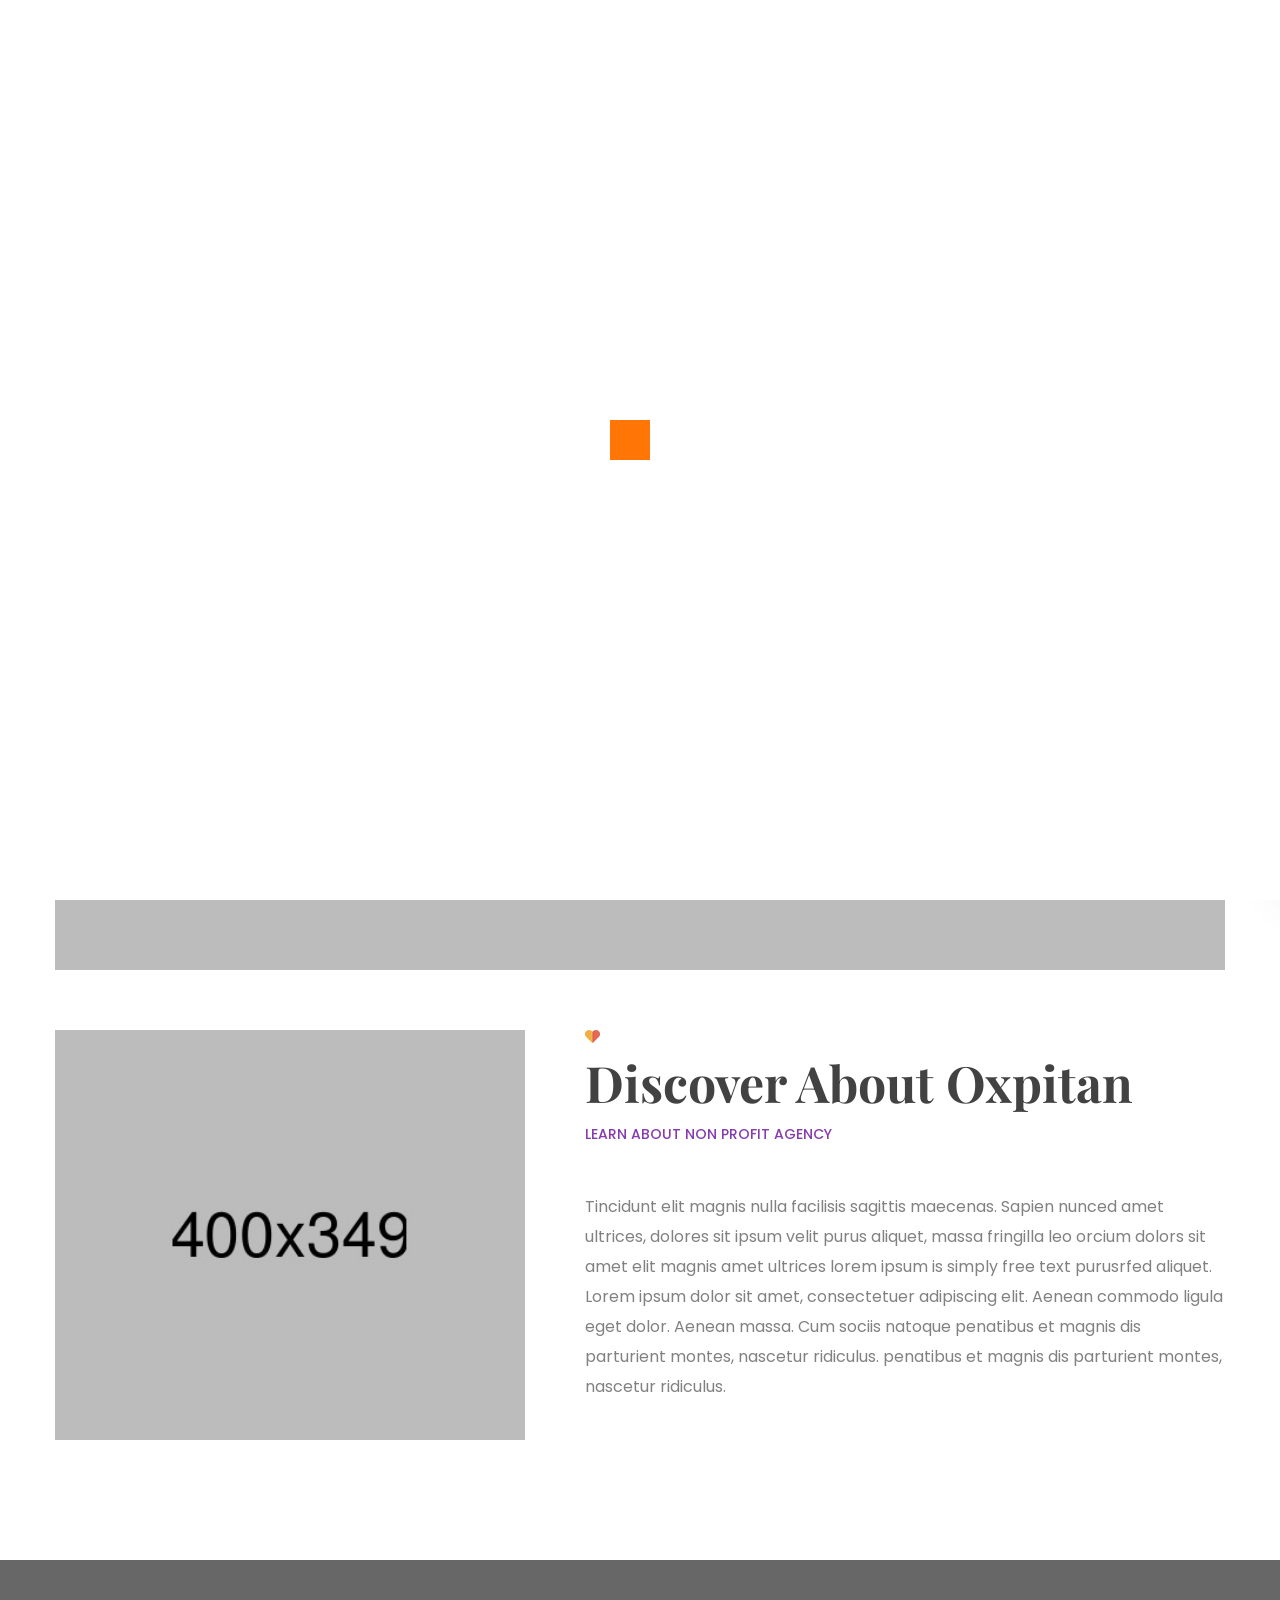
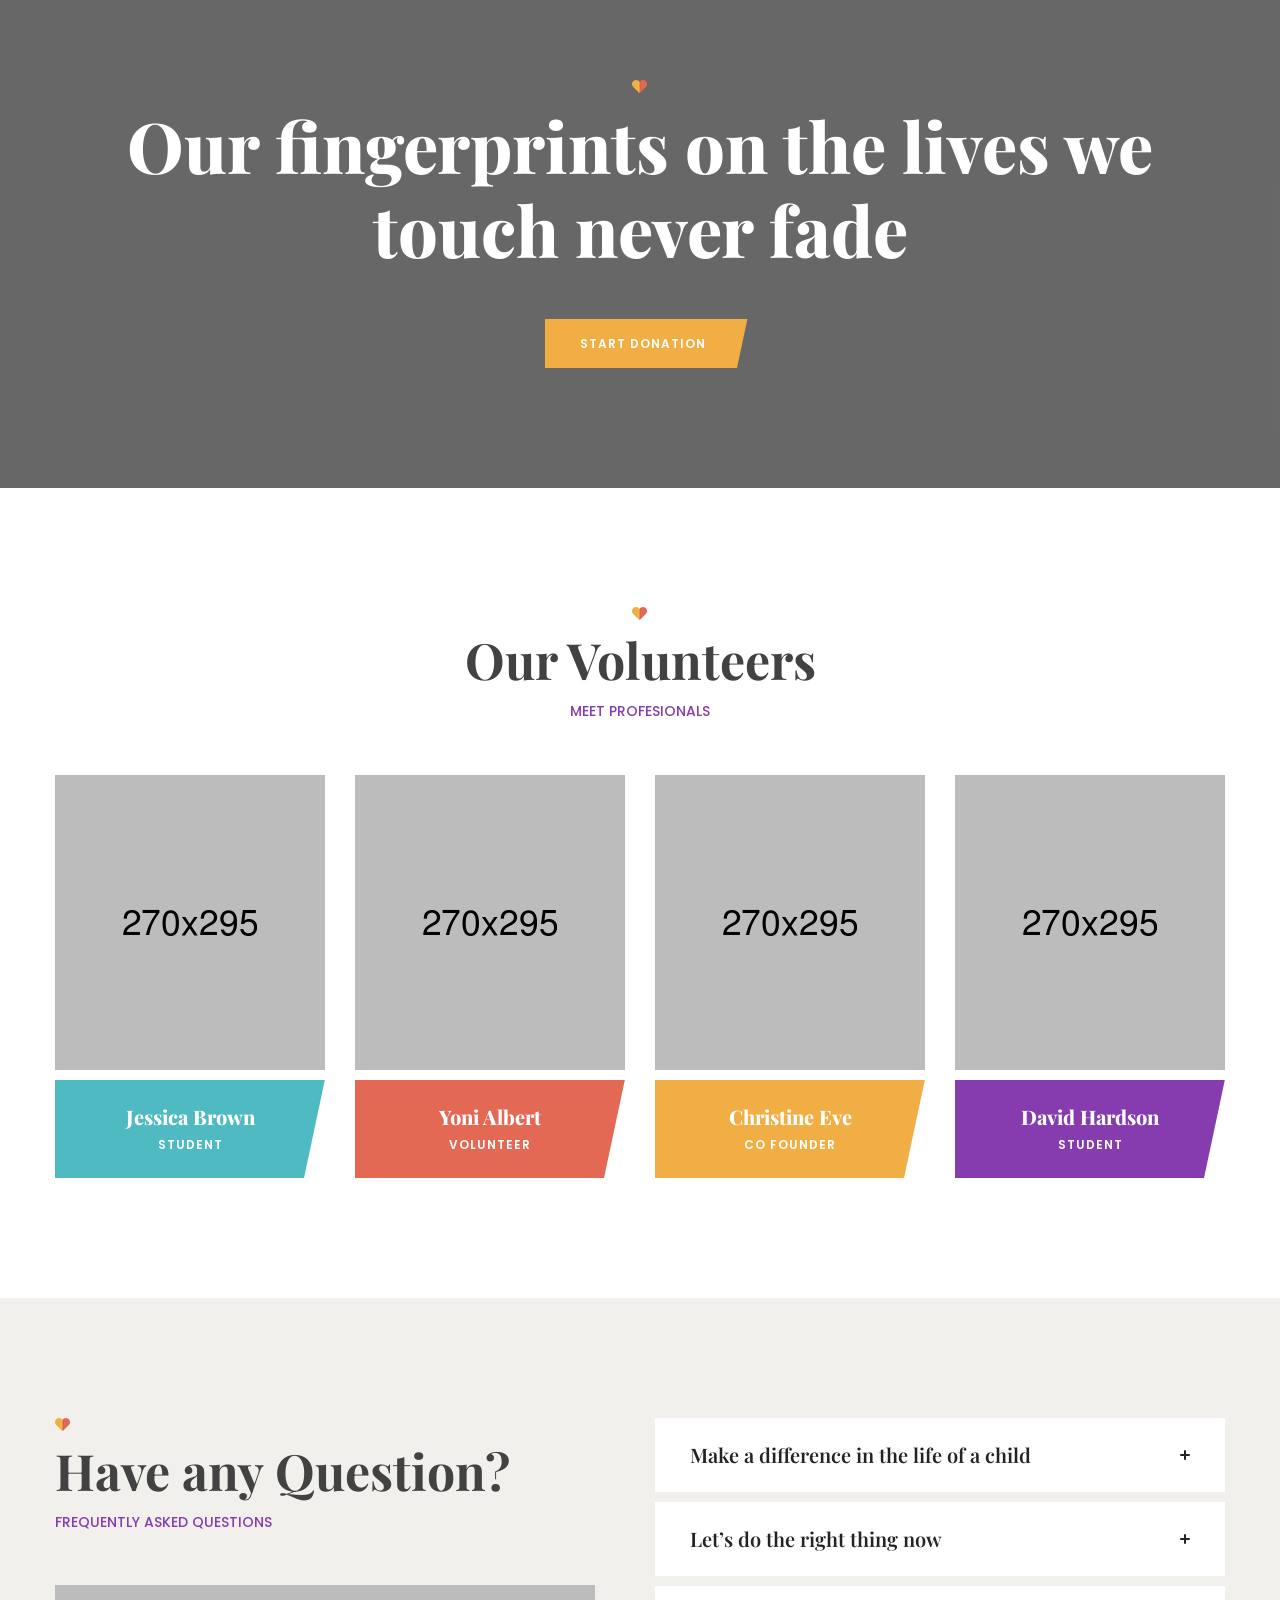
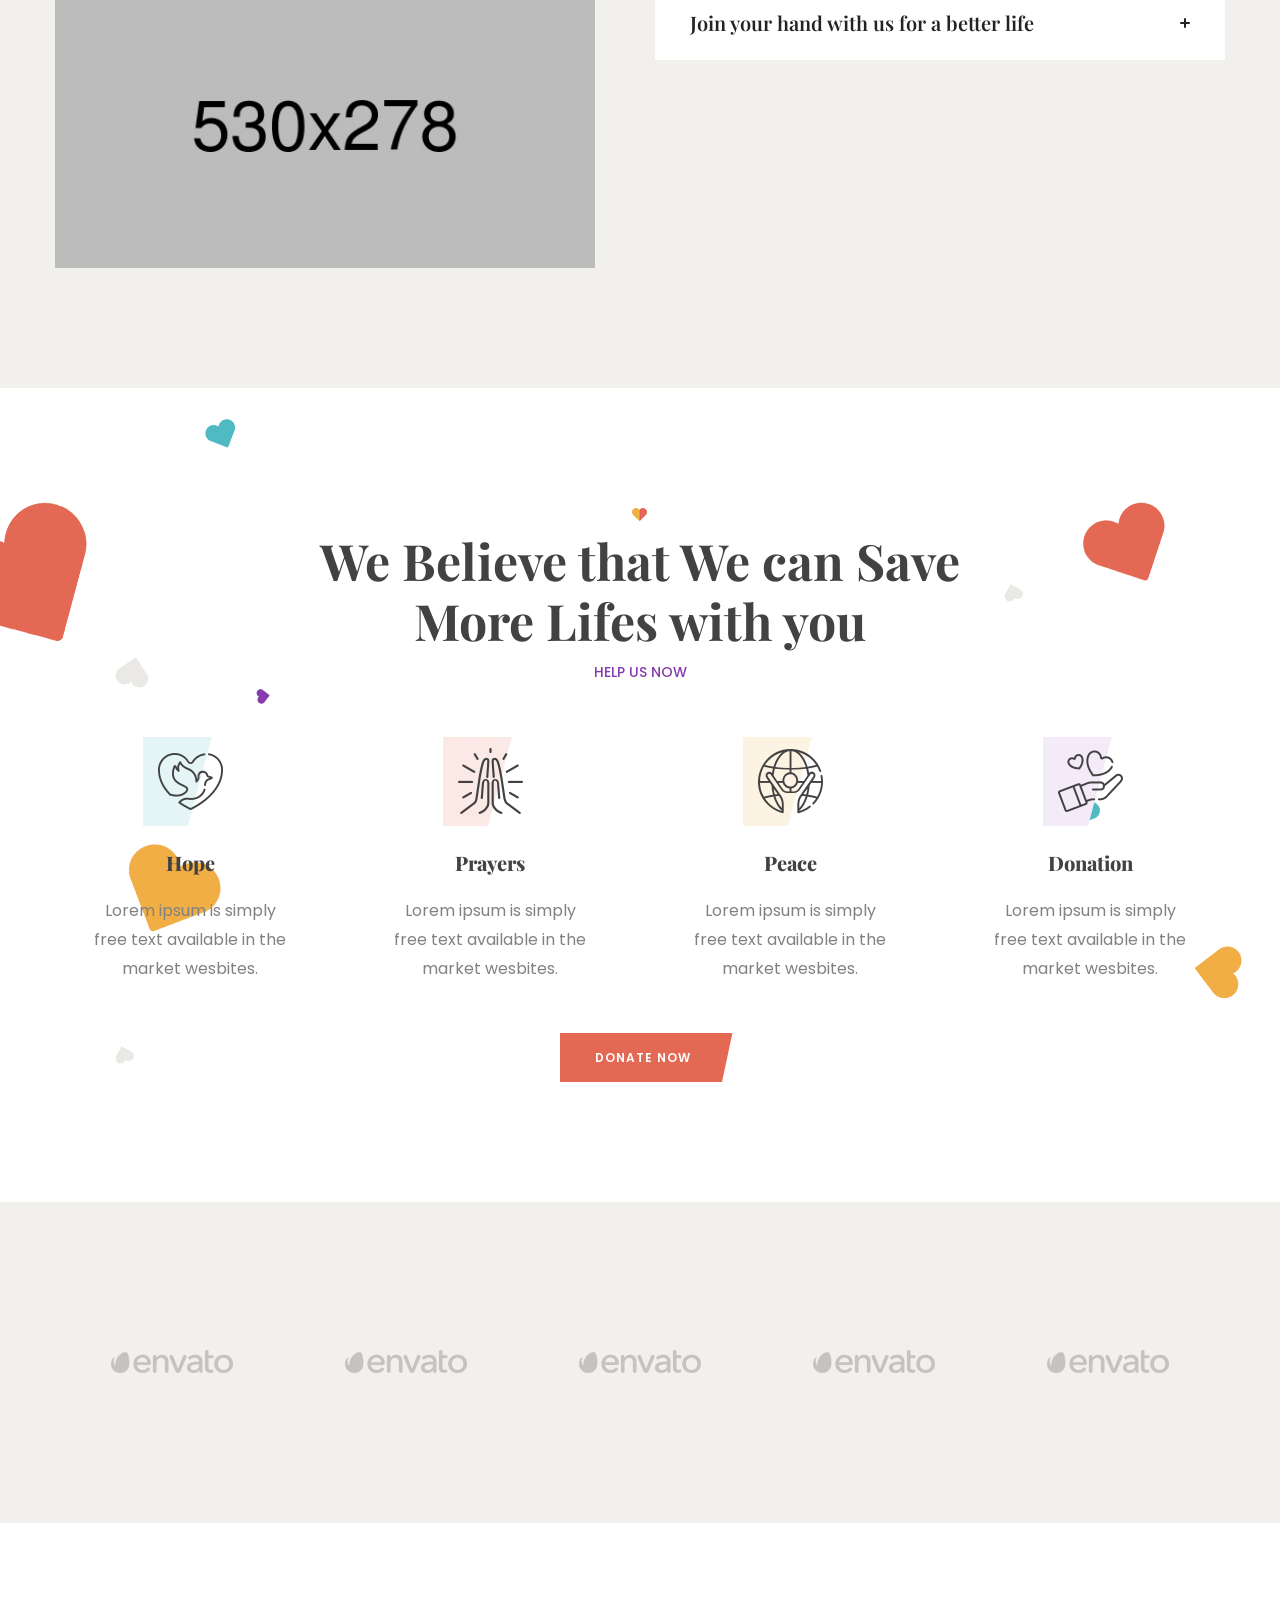
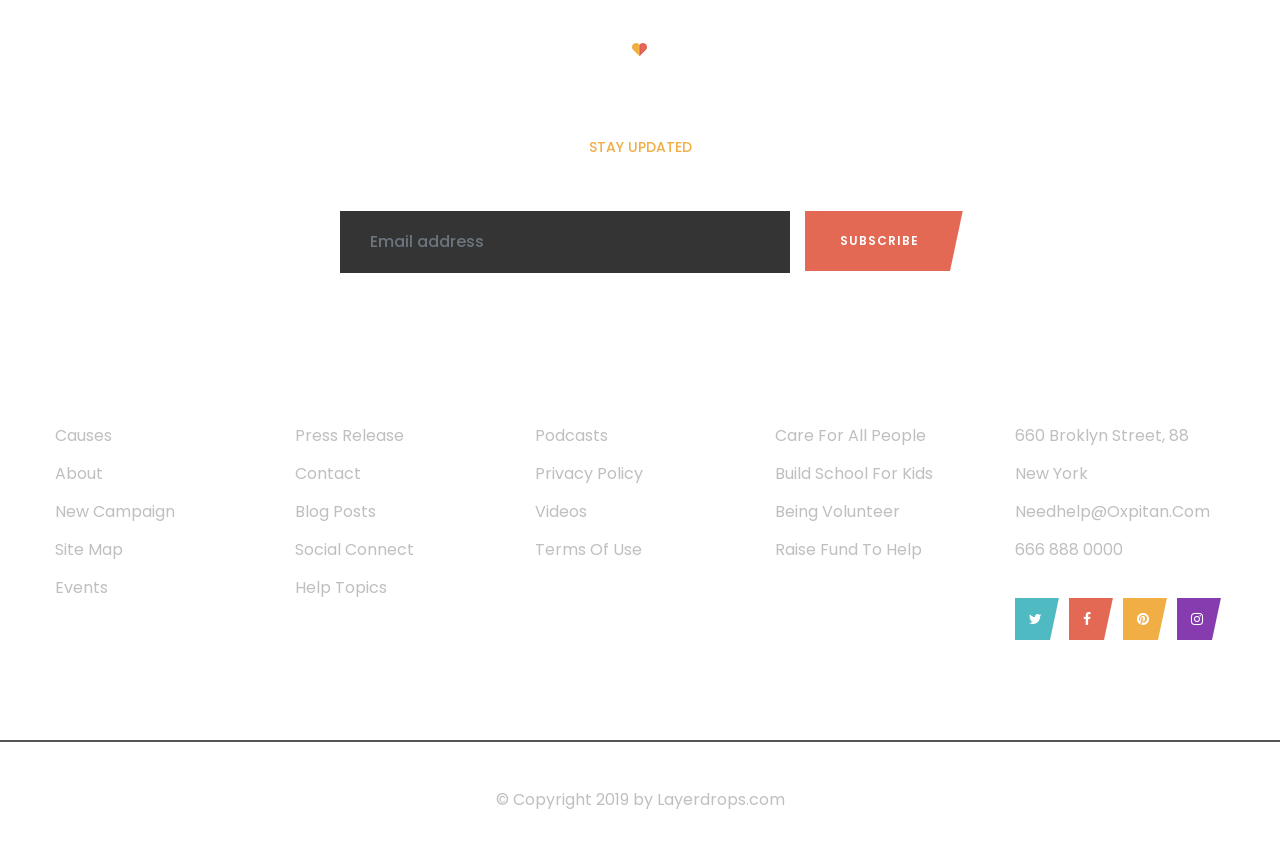
==== about.html @ ba6b412d "Prayas New Website" ====
<!DOCTYPE html>
<html lang="en">
<head>
    <meta charset="UTF-8">
    <meta name="viewport" content="width=device-width, initial-scale=1.0">
    <meta http-equiv="X-UA-Compatible" content="ie=edge">
    <title>Oxpitan - Nonprofit Charity and Fundraising HTML5 Template</title>
    <!-- Favicon -->
    <link rel="icon" href="images/favicon.png">

    <!-- Template CSS Files -->
    <link rel="stylesheet" href="css/bootstrap.min.css">
    <link rel="stylesheet" href="css/font-awesome.css">
    <link rel="stylesheet" href="css/animate.min.css">
    <link rel="stylesheet" href="css/owl.carousel.min.css">
    <link rel="stylesheet" href="css/owl.theme.default.min.css">
    <link rel="stylesheet" href="css/fontello.css">
    <link rel="stylesheet" href="css/magnific-popup.css">
    <link rel="stylesheet" href="css/style.css">
    <link rel="stylesheet" href="css/responsive.css">
</head>
<body>
<!-- page preloader -->
<div id="loading-area">
    <div class="loader-box">
        <div class="loader" id="loader-1"></div>
    </div>
</div><!-- end loading -->

<!-- ================================
            START HEADER AREA
================================= -->
<header class="header-area">
    <div class="header-top-action">
        <div class="container">
            <div class="row">
                <div class="col-lg-5">
                    <div class="top-action-content">
                        <div class="info-box info-box-1 d-flex align-items-center">
                            <ul class="d-flex align-items-center">
                                <li><a href="#"><i class="fa fa-envelope"></i>needhelp@oxpitan.com</a></li>
                                <li><a href="#"><i class="fa fa-phone-square"></i>666 888 0000</a></li>
                            </ul>
                        </div><!-- end info-box -->
                    </div><!-- top-action-content -->
                </div><!-- end col-lg-6 -->
                <div class="col-lg-7">
                    <div class="top-action-content info-action-content">
                        <div class="info-box info-box-2 d-flex align-items-center justify-content-end">
                            <ul class="top-action-list d-flex align-items-center">
                                <li class="action__text"><a href="#">login</a></li>
                                <li class="action__text"><a href="#">register</a></li>
                                <li><a href="#"><i class="fa fa-twitter"></i></a></li>
                                <li><a href="#"><i class="fa fa-facebook"></i></a></li>
                                <li><a href="#"><i class="fa fa-pinterest"></i></a></li>
                                <li><a href="#"><i class="fa fa-instagram"></i></a></li>
                            </ul>
                        </div><!-- end info-box box-2 -->
                    </div><!-- top-action-content -->
                </div><!-- end col-lg-6 -->
            </div><!-- end row -->
        </div><!-- end container -->
    </div><!-- end header-top-action -->
    <div class="header-top header-menu-action">
        <div class="container">
            <div class="row ostion-top-wrap">
                <div class="col-lg-5 col-sm-5 site-branding">
                    <div class="logo-action d-flex align-items-center">
                        <div class="ostion-logo">
                            <a href="index.html">
                                <img src="images/logo.png" alt="Oxpitan" title="Oxpitan">
                            </a>
                        </div><!-- .ostion-logo -->
                        <div class="header-btn ml-auto">
                            <a href="donate.html" class="theme-btn">donate now</a>
                        </div>
                    </div><!-- end logo-action -->
                </div><!-- site-branding -->
                <div class="col-lg-7 col-sm-7 ostion-menu">
                    <div class="ostion-menu-innner">
                        <div class="ostion-menu-content">
                            <div class="navigation-top">
                                <nav class="main-navigation">
                                    <ul>
                                        <li class="active"><a href="#">Home</a>
                                            <ul class="dropdown-menu-item">
                                                <li><a href="index.html">Home 1</a></li>
                                                <li><a href="index2.html">Home 2</a></li>
                                            </ul>
                                        </li>
                                        <li><a href="#">causes</a>
                                            <ul class="dropdown-menu-item">
                                                <li><a href="causes.html">causes</a></li>
                                                <li><a href="causes-detail.html">causes detail</a></li>
                                                <li><a href="donate.html">donate now</a></li>
                                            </ul>
                                        </li>
                                        <li><a href="#">events</a>
                                            <ul class="dropdown-menu-item">
                                                <li><a href="events.html">events</a></li>
                                                <li><a href="events-detail.html">events detail</a></li>
                                            </ul>
                                        </li>
                                        <li><a href="#">news</a>
                                            <ul class="dropdown-menu-item">
                                                <li><a href="news.html">news</a></li>
                                                <li><a href="single-news.html">news detail</a></li>
                                            </ul>
                                        </li>
                                        <li><a href="#">pages</a>
                                            <ul class="dropdown-menu-item">
                                                <li><a href="about.html">about</a></li>
                                                <li><a href="gallery.html">gallery</a></li>
                                                <li><a href="volunteer.html">become a volunteer</a></li>
                                                <li><a href="team.html">out team</a></li>
                                                <li><a href="sponsor.html">sponsors</a></li>
                                            </ul>
                                        </li>
                                        <li><a href="contact.html">contact</a></li>
                                    </ul>
                                </nav><!-- end main-navigation -->
                            </div><!-- end navigation-top -->
                        </div><!-- end ostion-menu-content -->
                        <div class="mobile-menu-toggle">
                            <i class="fa fa-bars"></i>
                        </div>
                    </div><!-- end ostion-menu-innner -->
                </div><!-- ostion-menu -->
            </div><!-- end row -->
        </div><!-- end container -->
    </div><!-- end header-top -->
    <div class="side-nav-container">
        <div class="humburger-menu">
            <div class="humburger-menu-lines side-menu-close"></div><!-- end humburger-menu-lines -->
        </div><!-- end humburger-menu -->
        <div class="side-menu-wrap">
            <ul class="side-menu-ul">
                <li class="sidenav__item"><a href="index.html">home</a>
                    <span class="menu-plus-icon"></span>
                    <ul class="side-sub-menu">
                        <li><a href="index.html">Home 1</a></li>
                        <li><a href="index2.html">Home 2</a></li>
                    </ul>
                </li>
                <li class="sidenav__item"><a href="#">causes</a>
                    <span class="menu-plus-icon"></span>
                    <ul class="side-sub-menu">
                        <li><a href="causes.html">causes</a></li>
                        <li><a href="causes-detail.html">causes detail</a></li>
                        <li><a href="donate.html">donate now</a></li>
                    </ul>
                </li>
                <li class="sidenav__item"><a href="#">event</a>
                    <span class="menu-plus-icon"></span>
                    <ul class="side-sub-menu">
                        <li><a href="events.html">events</a></li>
                        <li><a href="events-detail.html">events detail</a></li>
                    </ul>
                </li>
                <li class="sidenav__item"><a href="#">news</a>
                    <span class="menu-plus-icon"></span>
                    <ul class="side-sub-menu">
                        <li><a href="news.html">news</a></li>
                        <li><a href="single-news.html">single news</a></li>
                    </ul>
                </li>
                <li class="sidenav__item"><a href="#">pages</a>
                    <span class="menu-plus-icon"></span>
                    <ul class="side-sub-menu">
                        <li><a href="about.html">about</a></li>
                        <li><a href="gallery.html">gallery</a></li>
                        <li><a href="volunteer.html">become a volunteer</a></li>
                        <li><a href="team.html">out team</a></li>
                        <li><a href="sponsor.html">sponsors</a></li>
                    </ul>
                </li>
                <li class="sidenav__item"><a href="contact.html">contact</a></li>
            </ul>
            <ul class="side-social">
                <li><a href="#"><i class="fa fa-facebook"></i></a></li>
                <li><a href="#"><i class="fa fa-twitter"></i></a></li>
                <li><a href="#"><i class="fa fa-youtube-play"></i></a></li>
                <li><a href="#"><i class="fa fa-google-plus"></i></a></li>
            </ul>
        </div><!-- end side-menu-wrap -->
    </div><!-- end side-nav-container -->
</header>
<!-- ================================
         END HEADER AREA
================================= -->

<!-- ================================
    START BREADCRUMB AREA
================================= -->
<section class="breadcrumb-area">
    <div class="container">
        <div class="row">
            <div class="col-lg-12">
                <div class="breadcrumb-content">
                    <h2 class="breadcrumb__title">about</h2>
                    <ul class="breadcrumb__list">
                        <li class="active__list-item"><a href="index.html">home</a></li>
                        <li class="active__list-item">pages</li>
                        <li>about</li>
                    </ul>
                </div><!-- end breadcrumb-content -->
            </div><!-- end col-lg-12 -->
        </div><!-- end row -->
    </div><!-- end container -->
</section><!-- end hero-area -->
<!-- ================================
    END BREADCRUMB AREA
================================= -->

<!--================================
         START ABOUT AREA
=================================-->
<section class="about-area">
    <div class="container">
        <div class="row">
            <div class="col-lg-12">
                <div class="about-large-img">
                    <img src="images/about-img.jpg" alt="">
                </div><!-- end about-large-img-->
            </div><!-- end col-lg-12 -->
            <div class="col-lg-5">
                <div class="about-semi-img">
                    <img src="images/about-img2.jpg" alt="">
                </div>
            </div><!-- end col-lg-5 -->
            <div class="col-lg-7">
                <div class="about-heading">
                    <div class="section-heading">
                        <div class="section-icon">
                            <img src="images/section-icon.png" alt="section-icon">
                        </div>
                        <h2 class="section__title">Discover About Oxpitan</h2>
                        <p class="section__meta">learn about non profit agency</p>
                       <p class="section__desc">
                           Tincidunt elit magnis nulla facilisis sagittis maecenas. Sapien nunced amet
                           ultrices, dolores sit ipsum velit purus aliquet, massa fringilla leo orcium
                           dolors sit amet elit magnis amet ultrices lorem ipsum is simply free
                           text purusrfed aliquet. Lorem ipsum dolor sit amet, consectetuer adipiscing elit.
                           Aenean commodo ligula eget dolor. Aenean massa. Cum sociis natoque
                           penatibus et magnis dis parturient montes, nascetur ridiculus.
                           penatibus et magnis dis parturient montes, nascetur ridiculus.
                       </p>
                    </div><!-- end section-heading -->
                </div>
            </div><!-- end col-lg-7 -->
        </div><!-- end row -->
    </div><!-- end container -->
</section><!-- end about-area -->
<!--================================
        END ABOUT AREA
=================================-->

<!--================================
         START MIXER AREA
=================================-->
<section class="mixer-area mixer-area3 text-center">
    <div class="container">
        <div class="row">
            <div class="col-lg-12">
                <div class="section-heading mixer-heading">
                    <div class="section-icon">
                        <img src="images/section-icon.png" alt="section-icon">
                    </div>
                    <h2 class="section__title text__white">Our fingerprints on the lives we touch never fade</h2>
                    <a href="donate.html" class="theme-btn">start donation</a>
                </div><!-- end section-heading -->
            </div><!-- end col-lg-12 -->
        </div><!-- end row -->
    </div><!-- end container -->
</section><!-- end mixer-area -->
<!--================================
        END MIXER AREA
=================================-->

<!--================================
       START TEAM AREA
=================================-->
<section class="team-area text-center">
    <div class="container">
        <div class="row">
            <div class="col-lg-8 mx-auto">
                <div class="section-heading">
                    <div class="section-icon">
                        <img src="images/section-icon.png" alt="section-icon">
                    </div>
                    <h2 class="section__title">Our Volunteers</h2>
                    <p class="section__meta">meet profesionals</p>
                </div><!-- end section-heading -->
            </div><!-- end col-md-8 -->
        </div><!-- end row -->
        <div class="row team-content-wrap">
            <div class="col-lg-3 col-sm-6">
                <div class="team-item team-item1">
                    <div class="team__img">
                        <img src="images/team.jpg" alt="team image">
                        <div class="team__img-links">
                            <ul>
                                <li><a href="#"><i class="fa fa-twitter"></i></a></li>
                                <li><a href="#"><i class="fa fa-facebook"></i></a></li>
                                <li><a href="#"><i class="fa fa-pinterest"></i></a></li>
                                <li><a href="#"><i class="fa fa-instagram"></i></a></li>
                            </ul>
                        </div><!-- end team__img-links -->
                    </div><!-- end team__img-->
                    <div class="team__title">
                        <h3 class="team__title-title"><a href="#">Jessica Brown</a></h3>
                        <span class="team__title-meta">student</span>
                    </div><!-- end team__title -->
                </div><!-- end team-item -->
            </div><!-- end col-lg-3 -->
            <div class="col-lg-3 col-sm-6">
                <div class="team-item team-item2">
                    <div class="team__img">
                        <img src="images/team2.jpg" alt="team image">
                        <div class="team__img-links">
                            <ul>
                                <li><a href="#"><i class="fa fa-twitter"></i></a></li>
                                <li><a href="#"><i class="fa fa-facebook"></i></a></li>
                                <li><a href="#"><i class="fa fa-pinterest"></i></a></li>
                                <li><a href="#"><i class="fa fa-instagram"></i></a></li>
                            </ul>
                        </div><!-- end team__img-links -->
                    </div><!-- end team__img-->
                    <div class="team__title">
                        <h3 class="team__title-title"><a href="#">yoni albert</a></h3>
                        <span class="team__title-meta">volunteer</span>
                    </div><!-- end team__title -->
                </div><!-- end team-item -->
            </div><!-- end col-lg-3 -->
            <div class="col-lg-3 col-sm-6">
                <div class="team-item team-item3">
                    <div class="team__img">
                        <img src="images/team3.jpg" alt="team image">
                        <div class="team__img-links">
                            <ul>
                                <li><a href="#"><i class="fa fa-twitter"></i></a></li>
                                <li><a href="#"><i class="fa fa-facebook"></i></a></li>
                                <li><a href="#"><i class="fa fa-pinterest"></i></a></li>
                                <li><a href="#"><i class="fa fa-instagram"></i></a></li>
                            </ul>
                        </div><!-- end team__img-links -->
                    </div><!-- end team__img-->
                    <div class="team__title">
                        <h3 class="team__title-title"><a href="#">christine eve</a></h3>
                        <span class="team__title-meta">co founder</span>
                    </div><!-- end team__title -->
                </div><!-- end team-item -->
            </div><!-- end col-lg-3 -->
            <div class="col-lg-3 col-sm-6">
                <div class="team-item team-item4">
                    <div class="team__img">
                        <img src="images/team4.jpg" alt="team image">
                        <div class="team__img-links">
                            <ul>
                                <li><a href="#"><i class="fa fa-twitter"></i></a></li>
                                <li><a href="#"><i class="fa fa-facebook"></i></a></li>
                                <li><a href="#"><i class="fa fa-pinterest"></i></a></li>
                                <li><a href="#"><i class="fa fa-instagram"></i></a></li>
                            </ul>
                        </div><!-- end team__img-links -->
                    </div><!-- end team__img-->
                    <div class="team__title">
                        <h3 class="team__title-title"><a href="#">david hardson</a></h3>
                        <span class="team__title-meta">student</span>
                    </div><!-- end team__title -->
                </div><!-- end team-item -->
            </div><!-- end col-lg-3 -->
        </div><!-- end row -->
    </div><!-- container -->
</section><!-- end team-area -->
<!--================================
          END TEAM AREA
=================================-->

<!--================================
         START FAQ AREA
=================================-->
<section class="faq-area">
    <div class="container">
        <div class="row">
            <div class="col-lg-6">
                <div class="section-heading">
                    <div class="section-icon">
                        <img src="images/section-icon.png" alt="section-icon">
                    </div>
                    <h2 class="section__title">Have any Question?</h2>
                    <p class="section__meta">frequently asked questions</p>
                </div><!-- end section-heading -->
                <div class="faq-img-box">
                    <img src="images/faq-img.jpg" alt="">
                </div>
            </div><!-- end col-lg-6 -->
            <div class="col-lg-6">
                <div class="single__accordion">
                    <div class="accordion-panel">
                        <div class="accordion__title">
                            <h4 class="accordion__title-text">Make a difference in the life of a child</h4>
                        </div><!-- end accordion__title -->
                        <div class="accordion__content">
                            <p class="accordion__content-desc">
                                Suspendisse finibus urna mauris, vitae consequat quam blandit vel.
                                Vestibulum leo ligula, molestie ullamcorper vulputate vitae sodales commodo nisl.
                                Nulla facilisi. Pellentesque est metus.
                                There are many variations of eration in some form.
                            </p>
                        </div><!-- end accordion__content -->
                    </div><!-- end accordion-panel -->
                    <div class="accordion-panel">
                        <div class="accordion__title">
                            <h4 class="accordion__title-text">Let’s do the right thing now</h4>
                        </div><!-- end accordion__title -->
                        <div class="accordion__content">
                            <p class="accordion__content-desc">
                                Suspendisse finibus urna mauris, vitae consequat quam blandit vel.
                                Vestibulum leo ligula, molestie ullamcorper vulputate vitae sodales commodo nisl.
                                Nulla facilisi. Pellentesque est metus.
                                There are many variations of eration in some form.
                            </p>
                        </div><!-- end accordion__content -->
                    </div><!-- end accordion-panel -->
                    <div class="accordion-panel">
                        <div class="accordion__title">
                            <h4 class="accordion__title-text">Join your hand with us for a better life</h4>
                        </div><!-- end accordion__title -->
                        <div class="accordion__content">
                            <p class="accordion__content-desc">
                                Suspendisse finibus urna mauris, vitae consequat quam blandit vel.
                                Vestibulum leo ligula, molestie ullamcorper vulputate vitae sodales commodo nisl.
                                Nulla facilisi. Pellentesque est metus.
                                There are many variations of eration in some form.
                            </p>
                        </div><!-- end accordion__content -->
                    </div><!-- end accordion-panel -->
                </div><!-- end single__accordion -->
            </div><!-- end col-lg-12 -->
        </div><!-- end row -->
    </div><!-- end container -->
</section><!-- end faq-area -->
<!--================================
        END FAQ AREA
=================================-->

<!--================================
         START SERVICE AREA
=================================-->
<section class="service-area service-area2 text-center">
    <img src="images/heart-icon1.png" alt="" class="heart-icon heart-icon-1">
    <img src="images/heart-icon2.png" alt="" class="heart-icon heart-icon-2">
    <img src="images/heart-icon3.png" alt="" class="heart-icon heart-icon-3">
    <img src="images/heart-icon4.png" alt="" class="heart-icon heart-icon-4">
    <img src="images/heart-icon5.png" alt="" class="heart-icon heart-icon-5">
    <img src="images/heart-icon6.png" alt="" class="heart-icon heart-icon-6">
    <img src="images/heart-icon8.png" alt="" class="heart-icon heart-icon-8">
    <img src="images/heart-icon9.png" alt="" class="heart-icon heart-icon-9">
    <img src="images/heart-icon10.png" alt="" class="heart-icon heart-icon-10">
    <img src="images/heart-icon11.png" alt="" class="heart-icon heart-icon-11">
    <div class="container">
        <div class="row">
            <div class="col-lg-8 mx-auto">
                <div class="section-heading service-heading">
                    <div class="section-icon">
                        <img src="images/section-icon.png" alt="section-icon">
                    </div>
                    <h2 class="section__title">We Believe that We can Save More Lifes with you</h2>
                    <p class="section__meta">help us now</p>
                </div><!-- end section-heading -->
            </div><!-- end col-lg-8 -->
        </div><!-- end row -->
        <div class="row service-wrap">
            <div class="col">
                <div class="service-item service-item1">
                    <div class="service-item-inner">
                        <div class="service-icon">
                            <i class="icon-peace-1"></i>
                        </div>
                        <div class="service-content">
                            <h4 class="service__title">hope</h4>
                            <p class="service__desc">
                                Lorem ipsum is simply free text available
                                in the market wesbites.
                            </p>
                        </div>
                    </div><!-- end service-item-inner -->
                </div><!-- end service-item -->
            </div><!-- end col -->
            <div class="col">
                <div class="service-item service-item2">
                    <div class="service-item-inner">
                        <div class="service-icon">
                            <i class="icon-praying"></i>
                        </div>
                        <div class="service-content">
                            <h4 class="service__title">prayers</h4>
                            <p class="service__desc">
                                Lorem ipsum is simply free text available
                                in the market wesbites.
                            </p>
                        </div>
                    </div><!-- end service-item-inner -->
                </div><!-- end service-item -->
            </div><!-- end col -->
            <div class="col">
                <div class="service-item service-item3">
                    <div class="service-item-inner">
                        <div class="service-icon">
                            <i class="icon-peace"></i>
                        </div>
                        <div class="service-content">
                            <h4 class="service__title">peace</h4>
                            <p class="service__desc">
                                Lorem ipsum is simply free text available
                                in the market wesbites.
                            </p>
                        </div>
                    </div><!-- end service-item-inner -->
                </div><!-- end service-item -->
            </div><!-- end col -->
            <div class="col">
                <div class="service-item service-item4">
                    <div class="service-item-inner">
                        <div class="service-icon">
                            <i class="icon-heart"></i>
                        </div>
                        <div class="service-content">
                            <h4 class="service__title">donation</h4>
                            <p class="service__desc">
                                Lorem ipsum is simply free text available
                                in the market wesbites.
                            </p>
                        </div>
                    </div><!-- end service-item-inner -->
                </div><!-- end service-item -->
            </div><!-- end col -->
        </div><!-- end row -->
        <div class="row">
            <div class="col-lg-12">
                <div class="button-shared">
                    <a href="donate.html" class="theme-btn">donate now</a>
                </div><!-- end button-shared -->
            </div><!-- end col-lg-12 -->
        </div><!-- end row -->
    </div><!-- end container -->
</section><!-- end service-area -->
<!--================================
        END SERVICE AREA
=================================-->

<!-- ================================
       START CLIENTLOGO AREA
================================= -->
<section class="clientlogo-area clientlogo-area2">
    <div class="container">
        <div class="row">
            <div class="col-md-12">
                <div class="client-logo">
                    <div class="client-logo-item">
                        <img src="images/client-logo.png" alt="brand image">
                    </div><!-- end client-logo-item -->
                    <div class="client-logo-item">
                        <img src="images/client-logo.png" alt="brand image">
                    </div><!-- end client-logo-item -->
                    <div class="client-logo-item">
                        <img src="images/client-logo.png" alt="brand image">
                    </div><!-- end client-logo-item -->
                    <div class="client-logo-item">
                        <img src="images/client-logo.png" alt="brand image">
                    </div><!-- end client-logo-item -->
                    <div class="client-logo-item">
                        <img src="images/client-logo.png" alt="brand image">
                    </div><!-- end client-logo-item -->
                    <div class="client-logo-item">
                        <img src="images/client-logo.png" alt="brand image">
                    </div><!-- end client-logo-item -->
                </div><!-- end client-logo -->
            </div><!-- end col-md-12 -->
        </div><!-- end row -->
    </div><!-- end container -->
</section><!-- end clientlogo-area -->
<!-- ================================
       START CLIENTLOGO AREA
================================= -->

<!-- ================================
       START FOOTER AREA
================================= -->
<section class="footer-area">
    <div class="newsletter-area">
        <div class="container">
            <div class="row">
                <div class="col-lg-6 mx-auto text-center">
                    <div class="section-heading footer-heading">
                        <div class="section-icon">
                            <img src="images/section-icon.png" alt="section-icon">
                        </div>
                        <h2 class="section__title text__white">Newsletter</h2>
                        <p class="section__meta">stay updated</p>
                    </div><!-- end section-heading -->
                    <div class="newsletter-form">
                        <div class="form-shared">
                            <form action="#">
                                <div class="row">
                                    <div class="col-lg-9">
                                        <div class="form-group">
                                            <input type="email" class="form-control" placeholder="Email address">
                                        </div>
                                    </div>
                                    <div class="col-lg-3">
                                        <button class="theme-btn submit__btn" type="submit">subscribe</button>
                                    </div>
                                </div><!-- end row -->
                            </form>
                        </div><!-- end form-shared -->
                    </div><!-- end newsletter-form -->
                </div><!-- end col-lg-8 -->
            </div><!-- end row -->
        </div><!-- end container -->
    </div><!-- end newsletter-area -->
    <div class="footer-top">
        <div class="container">
            <div class="row footer-widget-wrap">
                <div class="col footer-item footer-item1">
                    <h3 class="widget__title">about</h3>
                    <ul class="foot__links">
                        <li><a href="#">causes</a></li>
                        <li><a href="#">about</a></li>
                        <li><a href="#">New Campaign</a></li>
                        <li><a href="#">Site Map</a></li>
                        <li><a href="#">Events</a></li>
                    </ul>
                </div><!-- end footer-item -->
                <div class="col footer-item footer-item2">
                    <h3 class="widget__title">explore</h3>
                    <ul class="foot__links">
                        <li><a href="#">Press Release</a></li>
                        <li><a href="#">contact</a></li>
                        <li><a href="#">Blog Posts</a></li>
                        <li><a href="#">Social Connect</a></li>
                        <li><a href="#">Help Topics</a></li>
                    </ul>
                </div><!-- end footer-item -->
                <div class="col footer-item footer-item3">
                    <h3 class="widget__title">links</h3>
                    <ul class="foot__links">
                        <li><a href="#">Podcasts</a></li>
                        <li><a href="#">Privacy Policy</a></li>
                        <li><a href="#">Videos</a></li>
                        <li><a href="#">Terms of Use</a></li>
                    </ul>
                </div><!-- end footer-item -->
                <div class="col footer-item footer-item3">
                    <h3 class="widget__title">blog</h3>
                    <ul class="foot__links">
                        <li><a href="#">Care for All People</a></li>
                        <li><a href="#">Build school for kids</a></li>
                        <li><a href="#">Being Volunteer</a></li>
                        <li><a href="#">Raise fund to help</a></li>
                    </ul>
                </div><!-- end footer-item -->
                <div class="col footer-item footer-item4">
                    <h3 class="widget__title">contact</h3>
                    <ul class="contact__info">
                        <li>660 Broklyn Street, 88 New York</li>
                        <li><a href="mailto:needhelp@oxpitan.com">needhelp@oxpitan.com</a></li>
                        <li><a href="tel:6668880000">666 888 0000</a></li>
                    </ul>
                    <div class="footer__social">
                        <ul>
                            <li><a href="#"><i class="fa fa-twitter"></i></a></li>
                            <li><a href="#"><i class="fa fa-facebook"></i></a></li>
                            <li><a href="#"><i class="fa fa-pinterest"></i></a></li>
                            <li><a href="#"><i class="fa fa-instagram"></i></a></li>
                        </ul>
                    </div>
                </div><!-- end footer-item -->
            </div><!-- end row -->
        </div><!-- end container -->
    </div><!-- end footer-top -->
    <div class="footer-copyright">
        <div class="container">
            <div class="row">
                <div class="col-lg-12">
                    <div class="copyright-desc">
                        <p>© Copyright 2019 by <a href="#">Layerdrops.com</a></p>
                    </div>
                </div><!-- end col-lg-12 -->
            </div><!-- end row -->
        </div><!-- end container -->
    </div><!-- end footer-copyright -->
</section><!-- end footer-area -->
<!-- ================================
       START FOOTER AREA
================================= -->

<!-- start back-to-top -->
<div id="back-to-top">
    <i class="fa fa-angle-up" title="Go top"></i>
</div>
<!-- end back-to-top -->

<!-- Template JS Files -->
<script src="js/jquery.min.js"></script>
<script src="js/bootstrap.min.js"></script>
<script src="js/owl.carousel.min.js"></script>
<script src="js/jquery.magnific-popup.min.js"></script>
<script src="js/jquery.waypoints.js"></script>
<script src="js/jquery.counterup.min.js"></script>
<script src="js/jquery.barfiller.js"></script>
<script src="js/lightbox.js"></script>
<script src="js/smooth-scrolling.js"></script>
<script src="js/wow.js"></script>
<script src="js/main.js"></script>
</body>
</html>
---- css/fontello.css ----
@font-face {
  font-family: 'OxpitanFont';
  src: url('../fonts/fontello.eot?55429973');
  src: url('../fonts/fontello.eot?55429973#iefix') format('embedded-opentype'),
       url('../fonts/fontello.woff2?55429973') format('woff2'),
       url('../fonts/fontello.woff?55429973') format('woff'),
       url('../fonts/fontello.ttf?55429973') format('truetype'),
       url('../fonts/fontello.svg?55429973#fontello') format('svg');
  font-weight: normal;
  font-style: normal;
}
/* Chrome hack: SVG is rendered more smooth in Windozze. 100% magic, uncomment if you need it. */
/* Note, that will break hinting! In other OS-es font will be not as sharp as it could be */
/*
@media screen and (-webkit-min-device-pixel-ratio:0) {
  @font-face {
    font-family: 'fontello';
    src: url('../font/fontello.svg?55429973#fontello') format('svg');
  }
}
*/
 
 [class^="icon-"]:before, [class*=" icon-"]:before {
  font-family: "OxpitanFont";
  font-style: normal;
  font-weight: normal;
  speak: none;
 
  display: inline-block;
  text-decoration: inherit;
  text-align: center;
  /* opacity: .8; */
 
  /* For safety - reset parent styles, that can break glyph codes*/
  font-variant: normal;
  text-transform: none;
 
  /* fix buttons height, for twitter bootstrap */
  line-height: 1em;
 
  /* Animation center compensation - margins should be symmetric */
  /* remove if not needed */
 
  /* you can be more comfortable with increased icons size */
  /* font-size: 120%; */
 
  /* Font smoothing. That was taken from TWBS */
  -webkit-font-smoothing: antialiased;
  -moz-osx-font-smoothing: grayscale;
 
  /* Uncomment for 3D effect */
  /* text-shadow: 1px 1px 1px rgba(127, 127, 127, 0.3); */
}
 
.icon-cancer:before { content: '\e800'; } /* '' */
.icon-charity:before { content: '\e801'; } /* '' */
.icon-family:before { content: '\e802'; } /* '' */
.icon-hamburger:before { content: '\e803'; } /* '' */
.icon-health:before { content: '\e804'; } /* '' */
.icon-heart:before { content: '\e805'; } /* '' */
.icon-line-chart:before { content: '\e806'; } /* '' */
.icon-mortarboard:before { content: '\e807'; } /* '' */
.icon-mosque:before { content: '\e808'; } /* '' */
.icon-peace-1:before { content: '\e809'; } /* '' */
.icon-peace:before { content: '\e80a'; } /* '' */
.icon-pet:before { content: '\e80b'; } /* '' */
.icon-praying:before { content: '\e80c'; } /* '' */
.icon-stethoscope:before { content: '\e80d'; } /* '' */
.icon-target:before { content: '\e80e'; } /* '' */
.icon-water-bottle:before { content: '\e80f'; } /* '' */
---- css/style.css ----
/*
	Template Name: Oxpitan
	Author: Layerdrops
	Author Email:  layerdrops@gmail.com
	Description: Oxpitan - Nonprofit Charity and Fundraising HTML5 Template
	Tags: one-column, two-columns, three-columns, four-columns, custom-menu, featured-images, translation-ready
	Version: 1.0
*/

/*------------------------------------------------------------------
[Table of contents]
	+ General
		- general Styles
		- Preloader
		- section-heading
		- theme-btn
		- section-divider
		- Back To Top
	+ Header
		- Logo
		- Main Navigation
		- Dropdown
		- header social
		- Offcanvas menu
		- Get in touch
	+ Content
		+ Main Files
			- index.html
			- index-2.html
		+ Banner Area
			- Breadcrumb
		+ Causes
		    - Causes
		    - Causes Details
		    - Donate now
		+ Pages
			- About us
			- Gallery
			- Become a Volunteer
			- Our team
			- sponsor
		+ News
		    - News
		    - Single News
		+ Sections
		    - entry-area
		    - hiw-area
		    - service-area
		    - mixer-area
		    - mixer-area2
		    - causes-area
		    - client-log-area
		    - Team
		    - helping-area
		    - helping-area2
		    - team-area
		    - blog-area
		    - map-area
		    - cta -area
		    - footer-area
	+ Footer
			- Subscriber From
		+ Top Footer
		    - about
		    - Explore
		    - Links
		    - Blog
		    - Contact
		+ Bottom Footer
		    - copyright
	+ Responsive Design Styles
		-  (max-width:1440px)
        -  (max-width:1366px)
        -  (max-width:1280px)
        -  (min-width:768px) and (max-width:1366px)
        -  (max-width: 1199px)
        -  (max-width: 1024px)
        -  (min-width:320px) and (max-width:1199px)
        -  (max-width:991px)
        -  (max-width:768px)
        -  (max-width:767px)
        -  (max-width:480px)
        -  (max-width:425px)
        -  (max-width:375px)
        -  (max-width:320px)
-------------------------------------------------------------------*/
@import url('https://fonts.googleapis.com/css?family=Poppins:100,200,300,400,500,600,700,800&display=swap');
@import url('https://fonts.googleapis.com/css?family=Playfair+Display:400,400i,700,900&display=swap');
* {
    padding: 0;
    margin: 0;
    box-sizing: border-box;
}
body {
    font-family: 'Poppins', sans-serif;
    font-size: 16px;
    line-height: 26px;
    color: #818181;
    font-weight: 400;
    -webkit-font-smoothing: antialiased;
    -moz-osx-font-smoothing: grayscale;
}
h1, h2, h3, h4, h5, h6 {
    margin: 0;
    color: #424242;
    font-family: 'Playfair Display', serif;
}
p {
    margin: 0;
}
ul {
    padding: 0;
    margin: 0;
    list-style: none;
}
a,
a:hover {
    text-decoration: none;
}

/*=============================
    general-style
 =============================*/
/*=== ostion-btn ===*/
.theme-btn {
    font-size: 12px;
    text-transform: uppercase;
    background: #f1ae44;
    color: #fff;
    font-weight: 600;
    letter-spacing: 1px;
    padding: 0 30px 0 35px;
    line-height: 49px;
    position: relative;
    z-index: 1;
    display: inline-block;
    -webkit-transition: 0.3s ease-in;
    -moz-transition: 0.3s ease-in;
    -ms-transition: 0.3s ease-in;
    -o-transition: 0.3s ease-in;
    transition: 0.3s ease-in;
    text-decoration: none;
    border: none;
}
.theme-btn:after {
    content: "";
    position: absolute;
    display: block;
    width: 100%;
    height: 100%;
    top: 0;
    left: 1px;
    z-index: -1;
    background: #f1ae44;
    -webkit-transform-origin: bottom left;
    transform-origin: bottom left;
    -webkit-transform: skew(-12deg,0deg);
    -moz-transform: skew(-12deg,0deg);
    -ms-transform: skew(-12deg,0deg);
    -o-transform: skew(-12deg,0deg);
    transform: skew(-12deg,0deg);
    -webkit-transition: 0.3s ease-in;
    -moz-transition: 0.3s ease-in;
    -ms-transition: 0.3s ease-in;
    -o-transition: 0.3s ease-in;
    transition: 0.3s ease-in;
}
.theme-btn:hover,
.theme-btn:hover:after {
    background-color: #e36955;
    color: #fff;
}
/*=== section-heading ====*/
.section-heading .section__title {
    font-size: 50px;
    line-height: 60px;
    font-weight: 700;
}
.section-heading .section__meta {
    color: #863bae;
    font-size: 14px;
    text-transform: uppercase;
    font-weight: 500;
    margin-top: 8px;
    display: block;
}
/*===text__white ====*/
.section-heading .text__white {
    color: #fff;
}
/*=== section-icon ====*/
.section-icon {
    margin-bottom: 9px;
    line-height: 1px;
}
/*=== section-divider ====*/
.section-divider {
    height: 2px;
    background-color: #f2f0ec;
    position: relative;
    display: block;
}
/*=== loading-area ===*/
#loading-area {
    width: 100%;
    height: 100%;
    position: fixed;
    background-color: #fff;
    top: 0;
    left: 0;
    z-index: 99999;
}
#loading-area .loader-box #loader-1 {
    -webkit-perspective: 120px;
    -ms-perspective: 120px;
    perspective: 120px;
    position: absolute;
    top: 50%;
    left: 50%;
    z-index: 2;
    -webkit-transform: translate(-50%, -50%);
    -moz-transform: translate(-50%, -50%);
    -ms-transform: translate(-50%, -50%);
    -o-transform: translate(-50%, -50%);
    transform: translate(-50%, -50%);
}
#loading-area .loader-box #loader-1:before {
    content: "";
    position: absolute;
    left: 20px;
    top: 20px;
    width: 40px;
    height: 40px;
    background-color: #ff7607;
    -webkit-animation: flip 1s infinite;
    animation: flip 1s infinite;
}
#loading-area .loader-box .loader {
    width: 100px;
    height: 100px;
    position: relative;
}
@keyframes flip {
    0% {
        transform: rotate(0); }
    50% {
        transform: rotateY(180deg); }
    100% {
        transform: rotateY(180deg) rotateX(180deg); }
}

/*===================================
    container
=====================================*/
.container {
    max-width: 1200px;
}

/*===================================
    HEADER AREA
=====================================*/
.header-area .header-top-action {
    background: #f2f0ec;
    line-height: 32px;
    position: relative;
    z-index: 2;
}
.header-area .header-top-action .top-action-content {
    background: #424242;
    position: relative;
    z-index: 1;
}
.header-area .header-top-action .info-action-content {
    background-color: transparent;
}
.header-area .header-top-action .info-action-content:before,
.header-area .header-top-action .info-action-content:after {
    display: none;
}
.header-area .header-top-action .top-action-content:before,
.header-area .header-top-action .top-action-content:after {
    content: '';
    width: 100%;
    height: 100%;
    background: #424242;
    position: absolute;
    top: 0;
    right: 100%;
    z-index: -1;
}
.header-area .header-top-action .top-action-content:after {
    right: -20px;
    -webkit-transform: skew(-12deg,0deg);
    -moz-transform: skew(-12deg,0deg);
    -ms-transform: skew(-12deg,0deg);
    -o-transform: skew(-12deg,0deg);
    transform: skew(-12deg,0deg);
}
.header-area .header-top-action .top-action-content .info-box ul li {
    color: #fff;
    font-size: 13px;
    margin-right: 30px;
}
.header-area .header-top-action .top-action-content .info-box {
    padding-top: 12px;
    padding-bottom: 12px;
}
.header-area .header-top-action .top-action-content .info-box ul li:last-child,
.header-area .header-top-action .top-action-content .info-box ul.top-action-list li:last-child {
    margin-right: 0;
}
.header-area .header-top-action .top-action-content .info-box ul li a {
    color: #fff;
    -webkit-transition: 0.3s ease-in;
    -moz-transition: 0.3s ease-in;
    -ms-transition: 0.3s ease-in;
    -o-transition: 0.3s ease-in;
    transition: 0.3s ease-in;
}
.header-area .header-top-action .top-action-content .info-box ul li a:hover,
.header-area .header-top-action .top-action-content .info-box ul li a i {
    color: #f1ae44;
}
.header-area .header-top-action .top-action-content .info-box ul li a i {
    margin-right: 5px;
    font-size: 12px;
}
.header-area .header-top-action .top-action-content .info-box ul.top-action-list li a {
    color: #818181;
    text-transform: capitalize;
}
.header-area .header-top-action .top-action-content .info-box ul.top-action-list li {
    margin-right: 24px;
}
.header-area .header-top-action .top-action-content .info-box ul.top-action-list li a:hover,
.header-area .header-top-action .top-action-content .info-box ul.top-action-list li a i:hover {
    color: #e36955;
}
.header-area .header-top-action .top-action-content .info-box ul.top-action-list li a i {
    color: #818181;
    font-size: 14px;
}

/*=== header-top ====*/
.header-area .header-top {
    background-color: #fff;
}
.header-area .header-top .ostion-top-wrap {
    display: -webkit-flex;
    display: -ms-flexbox;
    display: flex;
    -ms-flex-align: center;
    align-items: center;
}
.header-area .header-top .ostion-top-wrap .ostion-logo {
    height: 120px;
    display: table;
    vertical-align: middle;
}
.header-area .header-top .ostion-top-wrap .ostion-logo a {
    height: 120px;
    display: table-cell;
    vertical-align: middle;
}
.header-area .header-top .ostion-top-wrap .header-btn .theme-btn,
.header-area .header-top .ostion-top-wrap .header-btn .theme-btn:after {
    background-color: #e36955;
}
.header-area .header-top .ostion-top-wrap .header-btn .theme-btn:hover,
.header-area .header-top .ostion-top-wrap .header-btn .theme-btn:hover:after {
    background-color: #f1ae44;
}
.header-area .header-top .ostion-top-wrap .ostion-menu {
    height: 120px;
    position: relative;
}
.header-area .header-top .ostion-top-wrap .ostion-menu .mobile-menu-toggle {
    position: absolute;
    right: 15px;
    top: 0;
    color: #232323;
    font-size: 21px;
    cursor: pointer;
    width: 35px;
    height: 35px;
    background-color: rgba(35, 35, 35, 0.1);
    line-height: 37px;
    text-align: center;
    -webkit-border-radius: 4px;
    -moz-border-radius: 4px;
    border-radius: 4px;
    display: none;
    -webkit-transition: 0.3s ease;
    -moz-transition: 0.3s ease;
    -ms-transition: 0.3s ease;
    -o-transition: 0.3s ease;
    transition: 0.3s ease;
}
.header-area .header-top .ostion-top-wrap .ostion-menu .mobile-menu-toggle:hover {
    background-color: #ff7607;
    color: #fff;
}
/*==== main-navigation =====*/
.header-area .header-top .ostion-top-wrap .ostion-menu .ostion-menu-content {
    position: relative;
    display: -webkit-flex;
    display: -ms-flexbox;
    display: flex;
    -ms-flex-align: center;
    align-items: center;
    -ms-flex-pack: end;
    justify-content: flex-end;
    padding-top: 16px;
    height: 120px;
}
.header-area .header-top .ostion-top-wrap .ostion-menu .ostion-menu-content .navigation-top .main-navigation ul li {
    display: inline-block;
    position: relative;
}
.header-area .header-top .ostion-top-wrap .ostion-menu .ostion-menu-content .navigation-top .main-navigation ul li:last-child a {
    margin-right: 0;
}
.header-area .header-top .ostion-top-wrap .ostion-menu .ostion-menu-content .navigation-top .main-navigation ul li:hover .dropdown-menu-item {
    opacity: 1;
    visibility: visible;
    top: 100%;
}
/*=== dropdown menu ===*/
.header-area .header-top .ostion-top-wrap .ostion-menu .ostion-menu-content .navigation-top .main-navigation ul li .dropdown-menu-item {
    position: absolute;
    left: 0;
    top: 120%;
    min-width: 230px;
    background-color: #fff;
    -webkit-border-radius: 0 0 2px 2px;
    -moz-border-radius: 0 0 2px 2px;
    border-radius: 0 0 2px 2px;
    z-index: 3;
    -webkit-box-shadow: 0 20px 40px rgba(0,0,0,.10);
    -moz-box-shadow: 0 20px 40px rgba(0,0,0,.10);
    box-shadow: 0 20px 40px rgba(0,0,0,.10);
    opacity: 0;
    visibility: hidden;
    -webkit-transition: 0.3s ease-in-out;
    -moz-transition: 0.3s ease-in-out;
    -ms-transition: 0.3s ease-in-out;
    -o-transition: 0.3s ease-in-out;
    transition: 0.3s ease-in-out;
    padding: 0 30px;
}
.header-area .header-top .ostion-top-wrap .ostion-menu .ostion-menu-content .navigation-top .main-navigation ul li .dropdown-menu-item li{
    padding-bottom: 16px;
    display: block;
}
.header-area .header-top .ostion-top-wrap .ostion-menu .ostion-menu-content .navigation-top .main-navigation ul li .dropdown-menu-item li:first-child {
    padding-top: 16px;
}
.header-area .header-top .ostion-top-wrap .ostion-menu .ostion-menu-content .navigation-top .main-navigation ul li .dropdown-menu-item li a{
    padding: 0 0;
    margin: 0;
    line-height: 14px;
    display: inline-block;
}
.header-area .header-top .ostion-top-wrap .ostion-menu .ostion-menu-content .navigation-top .main-navigation ul li .dropdown-menu-item li a:after {
    bottom: -3px;
}
.header-area .header-top .ostion-top-wrap .ostion-menu .ostion-menu-content .navigation-top .main-navigation ul li.active> a {
    color: #424242;
    margin-left: 0;
}
.header-area .header-top .ostion-top-wrap .ostion-menu .ostion-menu-content .navigation-top .main-navigation ul li a {
    color: #818181;
    text-transform: capitalize;
    font-size: 16px;
    font-weight: 500;
    display: block;
    margin: 0 22px;
    padding-bottom: 17px;
    -webkit-transition: 0.3s ease;
    -moz-transition: 0.3s ease;
    -ms-transition: 0.3s ease;
    -o-transition: 0.3s ease;
    transition: 0.3s ease;
    position: relative;
}
.header-area .header-top .ostion-top-wrap .ostion-menu .ostion-menu-content .navigation-top .main-navigation ul li a:after {
    content: '';
    height: 1px;
    width: 0;
    background: #424242;
    position: absolute;
    bottom: 18px;
    right: 0;
    -webkit-transition: 0.3s ease;
    -moz-transition: 0.3s ease;
    -ms-transition: 0.3s ease;
    -o-transition: 0.3s ease;
    transition: 0.3s ease;
}
.header-area .header-top .ostion-top-wrap .ostion-menu .ostion-menu-content .navigation-top .main-navigation ul li a:hover {
    color: #424242;
}
.header-area .header-top .ostion-top-wrap .ostion-menu .ostion-menu-content .navigation-top .main-navigation ul li a:hover:after {
    right: auto;
    left: 0;
    width: 100%;
}
.header-area .header-top .ostion-top-wrap .ostion-menu .ostion-menu-content .navigation-top .header-social {
    flex: 1;
    float: right;
    font-size: 16px;
}
.header-area .header-top .ostion-top-wrap .ostion-menu .ostion-menu-content .navigation-top .header-social ul li{
    margin-right: 28px;
    display: inline-block;
}
.header-area .header-top .ostion-top-wrap .ostion-menu .ostion-menu-content .navigation-top .header-social ul li:last-child {
    margin-right: 0;
}
.header-area .header-top .ostion-top-wrap .ostion-menu .ostion-menu-content .navigation-top .header-social ul li a i.fa-facebook {
    color: #182eb2;
}
.header-area .header-top .ostion-top-wrap .ostion-menu .ostion-menu-content .navigation-top .header-social ul li a i.fa-twitter {
    color: #31a5ff;
}
.header-area .header-top .ostion-top-wrap .ostion-menu .ostion-menu-content .navigation-top .header-social ul li a i.fa-youtube-play {
    color: #ff2e2e;
}
.header-area .header-top .ostion-top-wrap .ostion-menu .ostion-menu-content .navigation-top .header-social ul li a i.fa-google-plus {
    color: #232323;
}

/*==== header-info ====*/
.header-area .header-info {
    margin-bottom: -62px;
    background-color: rgba(0,0,0,.20);
    position: relative;
    z-index: 2;
    border-bottom: 1px solid rgba(255,255,255,.30);
    height: 62px;
}
.header-area .header-info .header-info-inner {
    display: -webkit-flex;
    display: -ms-flexbox;
    display: flex;
    -ms-flex-align: center;
    align-items: center;
    -ms-flex-pack: justify;
    justify-content: space-between;
    height: 61px;
    font-size: 14px;
    line-height: 14px;
    letter-spacing: 1px;
    color: #fff;
    text-transform: uppercase;
    font-weight: 500;
    margin-left: -2px;
    margin-right: -4px;
}
.header-area .header-info .header-info-inner .header-info-box {
    border-left: 1px solid rgba(255, 255, 255, 0.30);
    height: 60px;
    width: 33%;
    display: flex;
    align-items: center;
}
.header-area .header-info .header-info-inner .header-info-box.header-info-box-1 {
    border-left: none;
    text-align: left;
}
.header-area .header-info .header-info-inner .header-info-box.header-info-box-2 {
    text-align: center;
    justify-content: center;
}
.header-area .header-info .header-info-inner .header-info-box.header-info-box-3 {
    justify-content: flex-end;
}
.header-area .header-info .header-info-inner .header-info-box i {
    color: #ff7607;
    margin-right: 10px;
    font-size: 16px;
    margin-top: -3px;
}

/*==== mobile menu ===*/
.header-area .side-nav-container {
    position: fixed;
    top: 0;
    right: 0;
    width: 320px;
    height: 100%;
    background-color: #232323;
    overflow-x: hidden;
    z-index: 999;
    -webkit-transition: all 0.4s cubic-bezier(0.7, 0, 0.2, 1);
    -moz-transition: all 0.4s cubic-bezier(0.7, 0, 0.2, 1);
    -ms-transition: all 0.4s cubic-bezier(0.7, 0, 0.2, 1);
    -o-transition: all 0.4s cubic-bezier(0.7, 0, 0.2, 1);
    transition: all 0.4s cubic-bezier(0.7, 0, 0.2, 1);
    -webkit-box-shadow: 0 0 40px rgba(82, 85, 90, 0.1);
    -moz-box-shadow: 0 0 40px rgba(82, 85, 90, 0.1);
    box-shadow: 0 0 40px rgba(82, 85, 90, 0.1);
    -webkit-transform: translateX(100%);
    -moz-transform: translateX(100%);
    -ms-transform: translateX(100%);
    -o-transform: translateX(100%);
    transform: translateX(100%);
}
.header-area .side-nav-container.active {
    -webkit-transform: translateX(0);
    -moz-transform: translateX(0);
    -ms-transform: translateX(0);
    -o-transform: translateX(0);
    transform: translateX(0);
}
.header-area .side-nav-container .humburger-menu .humburger-menu-lines {
    display: inline-block;
    text-align: right;
    width: 22px;
    height: 22px;
    cursor: pointer;
    position: absolute;
    top: 25px;
    right: 18px;
    opacity: .5;
}
.header-area .side-nav-container .humburger-menu .humburger-menu-lines:before,
.header-area .side-nav-container .humburger-menu .humburger-menu-lines:after {
    position: absolute;
    content: '';
    height: 2px;
    width: 100%;
    top: 10px;
    left: 0;
    background-color: #fff;
    -webkit-transform: rotate(-43deg);
    -moz-transform: rotate(-43deg);
    -ms-transform: rotate(-43deg);
    -o-transform: rotate(-43deg);
    transform: rotate(-43deg);
    -webkit-transition: all 0.3s;
    -moz-transition: all 0.3s;
    -ms-transition: all 0.3s;
    -o-transition: all 0.3s;
    transition: all 0.3s;
}
.header-area .side-nav-container .humburger-menu .humburger-menu-lines:after {
    -webkit-transform: rotate(43deg);
    -moz-transform: rotate(43deg);
    -ms-transform: rotate(43deg);
    -o-transform: rotate(43deg);
    transform: rotate(43deg);
}
.header-area .side-nav-container .humburger-menu .humburger-menu-lines:hover:before,
.header-area .side-nav-container .humburger-menu .humburger-menu-lines:hover:after {
    -webkit-transform: rotate(0);
    -moz-transform: rotate(0);
    -ms-transform: rotate(0);
    -o-transform: rotate(0);
    transform: rotate(0);
}
.header-area .side-nav-container .side-menu-wrap {
    margin-top: 100px;
}
.header-area .side-nav-container .side-menu-wrap .side-menu-ul .sidenav__item {
    position: relative;
    -webkit-transition: all 0.3s;
    -moz-transition: all 0.3s;
    -ms-transition: all 0.3s;
    -o-transition: all 0.3s;
    transition: all 0.3s;
}
.header-area .side-nav-container .side-menu-wrap .side-menu-ul .sidenav__item.active .menu-plus-icon:before {
    -webkit-transform: rotate(0deg);
    -moz-transform: rotate(0deg);
    -ms-transform: rotate(0deg);
    -o-transform: rotate(0deg);
    transform: rotate(0deg);
}
.header-area .side-nav-container .side-menu-wrap .side-menu-ul .sidenav__item:hover > a {
    background-color: rgba(255, 255, 255, 0.12);
}
.header-area .side-nav-container .side-menu-wrap .side-menu-ul .sidenav__item a {
    font-size: 16px;
    color: #fff;
    display: block;
    text-transform: capitalize;
    font-weight: 500;
    padding: 10px 20px;
    -webkit-transition: all 0.3s;
    -moz-transition: all 0.3s;
    -ms-transition: all 0.3s;
    -o-transition: all 0.3s;
    transition: all 0.3s;
    position: relative;
}
.header-area .side-nav-container .side-menu-wrap .side-menu-ul .sidenav__item .menu-plus-icon {
    position: absolute;
    top: 0;
    right: 0;
    width: 50px;
    height: 45px;
    line-height: 50px;
    cursor: pointer;
    -webkit-transition: all 0.3s;
    -moz-transition: all 0.3s;
    -ms-transition: all 0.3s;
    -o-transition: all 0.3s;
    transition: all 0.3s;
}
.header-area .side-nav-container .side-menu-wrap .side-menu-ul .sidenav__item .menu-plus-icon:hover {
    background-color: rgba(255, 255, 255, 0.1);
}
.header-area .side-nav-container .side-menu-wrap .side-menu-ul .sidenav__item .menu-plus-icon:before,
.header-area .side-nav-container .side-menu-wrap .side-menu-ul .sidenav__item .menu-plus-icon:after {
    position: absolute;
    top: 24px;
    right: 20px;
    content: '';
    width: 11px;
    height: 2px;
    background-color: #fff;
    -webkit-transform: rotate(-90deg);
    -moz-transform: rotate(-90deg);
    -ms-transform: rotate(-90deg);
    -o-transform: rotate(-90deg);
    transform: rotate(-90deg);
    -webkit-transition: all 0.3s;
    -moz-transition: all 0.3s;
    -ms-transition: all 0.3s;
    -o-transition: all 0.3s;
    transition: all 0.3s;
}
.header-area .side-nav-container .side-menu-wrap .side-menu-ul .sidenav__item .menu-plus-icon:after {
    -webkit-transform: rotate(0);
    -moz-transform: rotate(0);
    -ms-transform: rotate(0);
    -o-transform: rotate(0);
    transform: rotate(0);
}
.header-area .side-nav-container .side-menu-wrap .side-menu-ul .sidenav__item .side-sub-menu {
    display: none;
}
.header-area .side-nav-container .side-menu-wrap .side-menu-ul .sidenav__item .side-sub-menu li {
    border-bottom: 1px solid rgba(255, 255, 255, 0.12);
}
.header-area .side-nav-container .side-menu-wrap .side-menu-ul .sidenav__item .side-sub-menu li:first-child {
    border-top: 1px solid rgba(255, 255, 255, 0.12);
}
.header-area .side-nav-container .side-menu-wrap .side-menu-ul .sidenav__item .side-sub-menu li a {
    padding-left: 30px;
    padding-top: 9px;
    padding-bottom: 9px;
    color: rgba(255, 255, 255, 0.7);
}
.header-area .side-nav-container .side-menu-wrap .side-menu-ul .sidenav__item .side-sub-menu li a:hover {
    color: #ff7607;
}
/*=== side-social ===*/
.header-area .side-nav-container .side-menu-wrap .side-social {
    margin-top: 30px;
    text-align: center;
}
.header-area .side-nav-container .side-menu-wrap .side-social li {
    display: inline-block;
    padding-right: 12px;
}
.header-area .side-nav-container .side-menu-wrap .side-social li:last-child {
    padding-right: 0;
}
.header-area .side-nav-container .side-menu-wrap .side-social li a {
    font-size: 14px;
    background-color: #50bac3;
    color: #fff;
    padding: 0 5px 0 12px;
    line-height: 42px;
    position: relative;
    z-index: 1;
    display: block;
    min-width: 35px;
}
.header-area .side-nav-container .side-menu-wrap .side-social li a:after {
    content: "";
    position: absolute;
    display: block;
    width: 100%;
    height: 100%;
    top: 0;
    left: 0;
    z-index: -1;
    background-color: #50bac3;
    -webkit-transform-origin: bottom left;
    transform-origin: bottom left;
    -webkit-transform: skew(-12deg,0deg);
    -moz-transform: skew(-12deg,0deg);
    -ms-transform: skew(-12deg,0deg);
    -o-transform: skew(-12deg,0deg);
    transform: skew(-12deg,0deg);
}
.header-area .side-nav-container .side-menu-wrap .side-social li:nth-child(2) a,
.header-area .side-nav-container .side-menu-wrap .side-social li:nth-child(2) a:after,
.header-area .side-nav-container .side-menu-wrap .side-btn .theme-btn,
.header-area .side-nav-container .side-menu-wrap .side-btn .theme-btn:after {
    background-color: #e36955;
}
.header-area .side-nav-container .side-menu-wrap .side-social li:nth-child(3) a,
.header-area .side-nav-container .side-menu-wrap .side-social li:nth-child(3) a:after {
    background-color: #f1ae44;
}
.header-area .side-nav-container .side-menu-wrap .side-social li:nth-child(4) a,
.header-area .side-nav-container .side-menu-wrap .side-social li:nth-child(4) a:after {
    background-color: #863bae;
}
.header-area .side-nav-container .side-menu-wrap .side-btn {
    text-align: center;
    margin-top: 40px;
}
/*==== header-fixed ====*/
.header-fixed {
    background-color: #fff;
    left: 0;
    position: fixed;
    right: 0;
    top: 0;
    width: 100%;
    z-index: 999;
    box-shadow: 0 2px 5px rgba(0, 0, 0, 0.05);
    -webkit-box-shadow: 0 2px 5px rgba(0, 0, 0, 0.05);
    -moz-box-shadow: 0 2px 5px rgba(0, 0, 0, 0.05);
    -webkit-transition: 0.7s ease;
    -moz-transition: 0.7s ease;
    -ms-transition: 0.7s ease;
    -o-transition: 0.7s ease;
    transition: 0.7s ease;
}
/*===================================
    HEADER AREA 2
=====================================*/
.header-area2{
    position: fixed;
    z-index: 1024;
    width: 100%;
    top: 0;
    left: 0;
}
.header-area2 .header-top {
    background-color: transparent;
}
.header-area2 .header-top.header-fixed {
    background-color: #424242;
}
.header-area2 .header-top-action {
    background-color: #424242;
}
.header-area2 .header-top-action .top-action-content .info-box {
    padding-top: 10px;
    padding-bottom: 10px;
}
.header-area2 .header-top-action .top-action-content:before,
.header-area2 .header-top-action .top-action-content:after {
    display: none;
}
.header-area2 .header-top-action .top-action-content .info-box ul.top-action-list li a,
.header-area2 .header-top-action .top-action-content .info-box ul.top-action-list li a i {
    color: #bfbfbf;
}
.header-area2 .header-top-action .top-action-content .info-box ul.top-action-list li a:hover,
.header-area2 .header-top-action .top-action-content .info-box ul.top-action-list li a i:hover {
    color: #f1ae44;
}

.header-area2 .header-top .ostion-top-wrap .ostion-menu .ostion-menu-content .navigation-top .main-navigation ul li a,
.header-area2 .header-top .ostion-top-wrap .ostion-menu .ostion-menu-content .navigation-top .main-navigation ul li.active> a{
    color: #fff;
}
.header-area2 .header-top .ostion-top-wrap .ostion-menu .ostion-menu-content .navigation-top .main-navigation ul li a:hover,
.header-area2 .header-top .ostion-top-wrap .ostion-menu .ostion-menu-content .navigation-top .main-navigation ul li.active> a:hover,
.header-area2 .header-top .ostion-top-wrap .ostion-menu .ostion-menu-content .navigation-top .main-navigation ul li .dropdown-menu-item li a:hover{
    color: #f1ae44;
}
.header-area2 .header-top .ostion-top-wrap .ostion-menu .ostion-menu-content .navigation-top .main-navigation ul li a:after {
    background-color: #f1ae44;
}
.header-area2 .header-top .ostion-top-wrap .ostion-menu .ostion-menu-content .navigation-top .main-navigation ul li .dropdown-menu-item {
    -webkit-border-radius: 2px;
    -moz-border-radius: 2px;
    border-radius: 2px;
}
.header-area2 .header-top .ostion-top-wrap .ostion-menu .ostion-menu-content .navigation-top .main-navigation ul li .dropdown-menu-item li a {
    color: #818181;
}
/*===================================
        SLIDER AREA
 =====================================*/
.slider-area  {
    position: relative;
    z-index: 1;
}
.slider-area .single-slide-item {
    background-color: #eee;
    background-position: center center;
    background-size: cover;
    color: #fff;
    height: 840px;
    position: relative;
    z-index: 1;
    overflow: hidden;
}
.slider-area .single-slide-item:after {
    content: "";
    position: absolute;
    display: block;
    width: 852px;
    height: 100%;
    top: 0;
    left: -110px;
    z-index: -1;
    background-color: rgba(134, 59, 174, 0.90);
    -webkit-transform: skew(-12deg,0deg);
    -moz-transform: skew(-12deg,0deg);
    -ms-transform: skew(-12deg,0deg);
    -o-transform: skew(-12deg,0deg);
    transform: skew(-12deg,0deg);
}
.slider-area .slide-bg1 {
    background-image: url("../images/slider1.jpg");
}
.slider-area .slide-bg2 {
    background-image: url("../images/slider2.jpg");
}
.slider-area .slide-bg3 {
    background-image: url("../images/slider3.jpg");
}
.slider-area .slide-bg4 {
    background-image: url("../images/slider4.jpg");
}
.slider-area .slide-bg5 {
    background-image: url("../images/slider5.jpg");
}
.slider-area .slide-item-table {
    display: table;
    width: 100%;
    height: 100%;
}
.slider-area .slide-item-tablecell {
    display: table-cell;
    vertical-align: middle;
}

/*=== slider-heading ===*/
.slider-area .slider-heading .slider__meta {
    font-size: 20px;
    color: #fff;
    text-transform: uppercase;
    border-bottom: 1px solid #fff;
    display: inline-block;
    margin-bottom: 12px;
}
.slider-area .slider-heading .slider__title {
    font-size: 100px;
    line-height: 107px;
    color: #fff;
    font-weight: 900;
    margin-bottom: 47px;
}
/*=== owl-nav ===*/
.slider-area .homepage-slide1 .owl-dots {
    position: absolute;
    top: 50%;
    right: 250px;
    -webkit-transform: translateY(-50%);
    -moz-transform: translateY(-50%);
    -ms-transform: translateY(-50%);
    -o-transform: translateY(-50%);
    transform: translateY(-50%);
}
.slider-area .homepage-slide1 .owl-dots div {
    width: 14px;
    height: 20px;
    margin-bottom: 10px;
    background-color: #fff;
    opacity: .4;
    filter: alpha(opacity=40);
    position: relative;
    border: none;
    padding: 0;
    -webkit-transition: 0.3s ease-in;
    -moz-transition: 0.3s ease-in;
    -ms-transition: 0.3s ease-in;
    -o-transition: 0.3s ease-in;
    transition: 0.3s ease-in;
}
.slider-area .homepage-slide1 .owl-dots div:after {
    content: "";
    position: absolute;
    display: block;
    width: 100%;
    height: 100%;
    top: 0;
    left: 0;
    z-index: -1;
    background-color: #fff;
    -webkit-transform-origin: bottom left;
    transform-origin: bottom left;
    -webkit-transform: skew(-25deg,0deg);
    -moz-transform: skew(-25deg,0deg);
    -ms-transform: skew(-25deg,0deg);
    -o-transform: skew(-25deg,0deg);
    transform: skew(-25deg,0deg);
}

.slider-area .homepage-slide1 .owl-dots div.active,
.slider-area .homepage-slide1 .owl-dots div:hover {
    opacity: 1;
}
/*===================================
    SLIDER AREA 2
=====================================*/
.slider-area2 .single-slide-item:after {
    display: none;
}
.slider-area2 .single-slide-item {
    height: 1024px;
}
.slider-area2 .single-slide-item .slider-heading {
    padding-top: 50px;
}
/*===================================
    GIVE AREA
=====================================*/
.give-area {
    background-color: #f2f0ec;
}
.give-area .container-fluid {
    padding-right: 260px;
    padding-left: 260px;
    position: relative;
    z-index: 2;
}
.give-static-wrap {
    margin-top: -120px;
}
.give-area .container-fluid .col-lg-3 {
    -ms-flex: 0 0 28%;
    flex: 0 0 28%;
    max-width: 28%;
}
.give-area .container-fluid .col-lg-9 {
    -webkit-box-flex: 0;
    -ms-flex: 0 0 72%;
    flex: 0 0 72%;
    max-width: 72%;
}
.give-area .container-fluid .col-lg-3,
.give-area .container-fluid .col-lg-9 {
   padding-right: 0;
    padding-left: 0;
}
.give-area .give-title-box {
    background-color: #f1ae44;
    padding: 105px 0 109px 115px;
    position: relative;
    z-index: 1;
}
.give-area .give-title-box:after {
    content: "";
    position: absolute;
    display: block;
    width: 100%;
    height: 100%;
    top: 0;
    left: 0;
    z-index: -1;
    background-color: #f1ae44;
    -webkit-transform-origin: bottom left;
    -webkit-transform: skew(-12deg,0deg);
    -moz-transform: skew(-12deg,0deg);
    -ms-transform: skew(-12deg,0deg);
    -o-transform: skew(-12deg,0deg);
    transform: skew(-12deg,0deg);
}
.give-area .give-progress-box {
    background-color: #e36955;
    height: 394px;
    position: relative;
    display: flex;
    align-items: center;
    padding: 0 120px 0 120px;
}
.give-area .give-progress-box .skill-item {
    width: 100%;
    color: #fff;
}
.skill-area .skills .skill .skill__title,
.skill-area .skills .skill span:last-of-type {
    font-size: 50px;
    font-weight: 600;
    line-height: 58px;
    color: #fff;
    display: inline-block;
}
.skill-area .skills .skill span:last-of-type {
    float: right;
    font-family: "Playfair Display", sans-serif;
}
.skill-area .skills .skill .progress_bg {
    background-color: #ffffff;
    margin-top: 19px;
}
.skill-area .skills .skill .progress_bar {
    height: 10px;
    background-color: #f1ae44;
    position: relative;
}
.skill-area .skills .skill .skill-meta ul {
    display: -webkit-flex;
    display: -ms-flex;
    display: flex;
    justify-content: space-between;
    margin-top: 16px;
}
.skill-area .skills .skill .skill-meta ul li {
    font-size: 20px;

}
/*===================================
    MAKE WORLD AREA
=====================================*/
.make-world-area {
    padding-top: 119px;
    padding-bottom: 119px;
    background-color: #f2f0ec;
}
.make-world-area .world-static-wrap {
    margin-top: 51px;
}
.make-world-area .world-static-wrap .world-item .world-img-box img {
    width: 100%;
}
.make-world-area .world-static-wrap .world-item .world-img-bg {
    height: 20px;
    padding-right: 20px;
    position: relative;
    overflow: hidden;
}
.make-world-area .world-static-wrap .world-item .world-img-bg:after {
    content: "";
    position: absolute;
    display: block;
    width: 100%;
    height: 100%;
    top: 0;
    left: -8px;
    z-index: 1;
    background-color: #50bac3;
    -webkit-transform-origin: bottom left;
    transform-origin: bottom left;
    -webkit-transform: skew(-20deg,0deg);
    -moz-transform: skew(-20deg,0deg);
    -ms-transform: skew(-20deg,0deg);
    -o-transform: skew(-20deg,0deg);
    transform: skew(-20deg,0deg);
}
.make-world-area .world-static-wrap .world-item .world-img-bg2:after {
    background-color: #e36955;
}
.make-world-area .world-static-wrap .world-item .world-img-bg3:after {
    background-color: #f1ae44;
}
.make-world-area .world-static-wrap2 {
    padding-top: 53px;
}
.make-world-area .world-static-wrap2 .world-content .world__title {
    font-size: 36px;
    line-height: 45px;
    font-weight: 400;
}
.make-world-area .world-static-wrap2 .world-content .world__title strong {
    color: #e36955;
}
.make-world-area .world-static-wrap2 .world-content .world__desc {
    line-height: 30px;
}
/*===================================
    DONATE AREA
=====================================*/
.donate-area {
    padding-top: 120px;
    position: relative;
    z-index: 1;
}
.donate-area:after {
    position: absolute;
    content: '';
    bottom: 0;
    right: 0;
    width: 360px;
    height: 415px;
    background-color: #50bac3;
    z-index: -1;
}
.donate-area .donate-item-img {
    margin-right: 88px;
    position: relative;
    z-index: 2;
}
.donate-area .donate-item-img figure img {
    width: 100%;
}
.donate-area .donate-item-content .section-heading .section__title {
    margin-bottom: 42px;
}
.donate-area .donate-item-content .section-heading .section__desc {
    line-height: 30px;
}
.donate-area .donate-fun-wrap {
    margin-left: 250px;
    margin-top: -236px;
    background-color: #50bac3;
    position: relative;
    z-index: 1;
    padding-top: 120px;
    padding-bottom: 115px;
    padding-left: 345px;
    color: #fff;
    display: -webkit-flex;
    display: -ms-flex;
    display: flex;
    width: 100%;
}
.donate-area .donate-fun-wrap .fun-content {
    width: 100%;
}
.donate-area .donate-fun-wrap .fun-content .fun-item.fun-item2 {
    padding-left: 15px;
}
.donate-area .donate-fun-wrap .fun-content .fun-item i {
    font-size: 65px;
}
.donate-area .donate-fun-wrap .fun-content .fun-item h3 {
    font-size: 50px;
    line-height: 55px;
    color: #fff;
    font-weight: 800;
    margin-top: 20px;
    margin-bottom: 14px;
}

/*===================================
    BREADCRUMB AREA
=====================================*/
.breadcrumb-area {
    background-color: #f2f0ec;
    position: relative;
    z-index: 1;
    color: #424242;
}
.breadcrumb-area .breadcrumb-content {
   text-align: center;
    position: relative;
    padding-top: 110px;
    padding-bottom: 115px;
}
.breadcrumb-area .breadcrumb-content .breadcrumb__title {
    font-size: 60px;
    line-height: 60px;
    letter-spacing: 0;
    color: #424242;
    font-weight: 800;
    text-transform: capitalize;
}
.breadcrumb-area .breadcrumb-content .breadcrumb__list {
    position: absolute;
    bottom: 0;
    left: 0;
    background-color: #e36955;
    padding: 0 30px 0 35px;
    line-height: 49px;
}
.breadcrumb-area .breadcrumb-content .breadcrumb__list:after {
    content: "";
    position: absolute;
    display: block;
    width: 100%;
    height: 100%;
    top: 0;
    left: 1px;
    z-index: -1;
    background: #e36955;
    -webkit-transform-origin: bottom left;
    transform-origin: bottom left;
    -webkit-transform: skew(-12deg,0deg);
    -moz-transform: skew(-12deg,0deg);
    -ms-transform: skew(-12deg,0deg);
    -o-transform: skew(-12deg,0deg);
    transform: skew(-12deg,0deg);
    -webkit-transition: 0.3s ease-in;
    -moz-transition: 0.3s ease-in;
    -ms-transition: 0.3s ease-in;
    -o-transition: 0.3s ease-in;
    transition: 0.3s ease-in;
}

.breadcrumb-area .breadcrumb-content .breadcrumb__list li {
    font-size: 12px;
    letter-spacing: 1px;
    color: #fff;
    font-weight: 600;
    position: relative;
    padding-right: 22px;
    text-transform: uppercase;
    display: inline-block;
}
.breadcrumb-area .breadcrumb-content .breadcrumb__list li:last-child {
    padding-right: 0;
}
.breadcrumb-area .breadcrumb-content .breadcrumb__list li.active__list-item:after {
    position: absolute;
    content: '.';
    top: 0;
    right: 0;
    padding: 0 6px;
    font-size: 15px;
}
.breadcrumb-area .breadcrumb-content .breadcrumb__list li a {
    color: #fff;
    -webkit-transition: 0.3s ease;
    -moz-transition: 0.3s ease;
    -ms-transition: 0.3s ease;
    -o-transition: 0.3s ease;
    transition: 0.3s ease;
}
.breadcrumb-area .breadcrumb-content .breadcrumb__list li a:hover {
    color: #f1ae44;
}

/*===================================
    ENTRY AREA
=====================================*/
.entry-area {
    padding-top: 60px;
    padding-bottom: 60px;
    position: relative;
    z-index: 1;
    border-bottom: 2px solid #f2f0ec;
}
.entry-area:after {
    content: "";
    position: absolute;
    display: block;
    width: 733px;
    height: 100%;
    top: 0;
    left: -110px;
    z-index: -1;
    background-color: #424242;
    -webkit-transform: skew(-12deg,0deg);
    -moz-transform: skew(-12deg,0deg);
    -ms-transform: skew(-12deg,0deg);
    -o-transform: skew(-12deg,0deg);
    transform: skew(-12deg,0deg);
}
.entry-area .entry-static-wrap .entry-static-box1 {
    padding-top: 12px;
}
.entry-area .entry-static-wrap .entry-static-box .entry__title {
    color: #fff;
    font-size: 30px;
    line-height: 36px;
    font-weight: 800;
   padding-right: 50px;
}
.entry-area .entry-static-wrap .entry-static-box .entry-video-img {
    position: relative;
    margin-left: -15px;
    margin-right: -15px;
}
.entry-area .entry-static-wrap .entry-static-box .entry-video-img img {
    width: 100%;
}
.entry-area .entry-static-wrap .entry-static-box .entry-video-img .video-play-btn {
    font-size: 13px;
    background: #f1ae44;
    color: #fff;
    font-weight: 600;
    width: 45px;
    height: 54px;
    line-height: 54px;
    position: absolute;
    top: 50%;
    left: 50%;
    text-align: center;
    padding-left: 5px;
    -webkit-transform: translate(-50%, -50%);
    -moz-transform: translate(-50%, -50%);
    -ms-transform: translate(-50%, -50%);
    -o-transform: translate(-50%, -50%);
    transform: translate(-50%, -50%);
    display: inline-block;
    -webkit-transition: 0.3s ease-in;
    -moz-transition: 0.3s ease-in;
    -ms-transition: 0.3s ease-in;
    -o-transition: 0.3s ease-in;
    transition: 0.3s ease-in;
}
.entry-area .entry-static-wrap .entry-static-box .entry-video-img .video-play-btn:after {
    content: "";
    position: absolute;
    display: block;
    width: 100%;
    height: 100%;
    top: 0;
    left: 0;
    z-index: -1;
    background: #f1ae44;
    -webkit-transform-origin: bottom left;
    transform-origin: bottom left;
    -webkit-transform: skew(-12deg,0deg);
    -moz-transform: skew(-12deg,0deg);
    -ms-transform: skew(-12deg,0deg);
    -o-transform: skew(-12deg,0deg);
    transform: skew(-12deg,0deg);
    -webkit-transition: 0.3s ease-in;
    -moz-transition: 0.3s ease-in;
    -ms-transition: 0.3s ease-in;
    -o-transition: 0.3s ease-in;
    transition: 0.3s ease-in;
}
.entry-area .entry-static-wrap .entry-static-box .entry-video-img .video-play-btn:hover,
.entry-area .entry-static-wrap .entry-static-box .entry-video-img .video-play-btn:hover:after {
    background-color: #e36955;
}

/*=== entry-static-box2 ===*/
.entry-area .entry-static-wrap .entry-static-box2 {
    padding-left: 85px;
}
.entry-area .entry-static-wrap .entry-static-box .entry-video-text {
    padding-left: 42px;
    padding-top: 14px;
}
.entry-area .entry-static-wrap .entry-static-box .entry-video-text .entry__title {
    color: #424242;
    padding-right: 0;
    font-weight: 400;
    margin-bottom: 15px;
}
/*===================================
    HIW-AREA
=====================================*/
.hiw-area {
    padding-top: 120px;
}
.hiw-area .row {
    margin-left: -10px;
    margin-right: -10px;
}
.hiw-area .col {
   padding-right: 10px;
    padding-left: 10px;
}
.hiw-area .hiw-item {
    margin-bottom: 30px;
}
.hiw-area .hiw-item img {
    width: 100%;
}
.hiw-area .hiw-item .hiw-item-img-box {
    position: relative;
    z-index: 1;
}
.hiw-area .hiw-item .hiw-item-img-box:after {
    content: '';
    width: 100%;
    height: 100%;
    position: absolute;
    top: 0;
    left: 0;
    background-color: #f1ae44;
    opacity: .8;
}
.hiw-area .hiw-item .hiw-item-img-box.hiw-bg1:after {
    background-color: #50bac3;
}
.hiw-area .hiw-item .hiw-item-img-box.hiw-bg2:after {
    background-color: #e36955;
}
.hiw-area .hiw-item .hiw-item-img-box .hiw-title {
    text-align: center;
    position: absolute;
    top: 50%;
    left: 50%;
    width: 100%;
    padding: 0 74px;
    -webkit-transform: translate(-50%, -50%);
    -moz-transform: translate(-50%, -50%);
    -ms-transform: translate(-50%, -50%);
    -o-transform: translate(-50%, -50%);
    transform: translate(-50%, -50%);
    z-index: 1;
    color: #fff;
    font-size: 40px;
    line-height: 48px;
    font-weight: 800;
}
.hiw-area .hiw-item .hiw-item-img-box .hiw-btn-box {
    position: absolute;
    bottom: 0;
    left: 0;
}
.hiw-area .hiw-item .hiw-item-img-box .hiw-btn-box .theme-btn,
.hiw-area .hiw-item .hiw-item-img-box .hiw-btn-box .theme-btn:after {
    background-color: #424242;
}
.hiw-area .hiw-item .hiw-item-img-box:hover .hiw-btn-box .theme-btn,
.hiw-area .hiw-item .hiw-item-img-box:hover .hiw-btn-box .theme-btn:after {
    background-color: #e36955;
}
/*===================================
    SERVICE AREA
=====================================*/
.service-area {
    position: relative;
    width: 100%;
    height: 100%;
    z-index: 1;
    padding-top: 90px;
    padding-bottom: 120px;
}
/*=== heart-icon ===*/
.service-area .heart-icon {
    position: absolute;
    animation: heartbeat 0.7s cubic-bezier(0.245, 0.325, 0.51, 1.305) infinite alternate;
}
.service-area .heart-icon-1 {
    top: 0;
    left: 16%;
}
.service-area .heart-icon-2 {
    top: 6%;
    left: 0;
}
.service-area .heart-icon-3 {
    top: 33%;
    left: 9%;
}
.service-area .heart-icon-4 {
    top: 37%;
    left: 20%;
}
.service-area .heart-icon-5 {
    top: 56%;
    left: 10%;
}
.service-area .heart-icon-6 {
    bottom: 17%;
    left: 9%;
}
.service-area .heart-icon-7 {
    top: -9%;
    right: 7%;
}
.service-area .heart-icon-8 {
    top: 14%;
    right: 9%;
}
.service-area .heart-icon-9 {
    top: 24%;
    right: 20%;
}
.service-area .heart-icon-10 {
    top: 50%;
    right: 14%;
}
.service-area .heart-icon-11 {
    bottom: 25%;
    right: 3%;
}

.service-area .service-wrap {
    margin-top: 52px;
    margin-bottom: 50px;
}
.service-area .service-wrap .service-item .service-item-inner .service-icon {
    display: inline-block;
    padding: 12px 15px;
    position: relative;
    margin-bottom: 27px;
    z-index: 1;
}
.service-area .service-wrap .service-item .service-item-inner .service-icon i {
    font-size: 65px;
    line-height: 60px;
    color: #424242;
}
.service-area .service-wrap .service-item .service-item-inner .service-icon:before,
.service-area .service-wrap .service-item .service-item-inner .service-icon:after {
    content: "";
    position: absolute;
    display: block;
    width: 45px;
    height: 100%;
    top: 0;
    left: 0;
    z-index: -1;
    background: #e5f5f6;
}
.service-area .service-wrap .service-item .service-item-inner .service-icon:after {
    -webkit-transform-origin: bottom left;
    transform-origin: bottom left;
    -webkit-transform: skew(-15deg,0deg);
    -moz-transform: skew(-15deg,0deg);
    -ms-transform: skew(-15deg,0deg);
    -o-transform: skew(-15deg,0deg);
    transform: skew(-15deg,0deg);
}
.service-area .service-wrap .service-item2 .service-item-inner .service-icon:before,
.service-area .service-wrap .service-item2 .service-item-inner .service-icon:after {
    background-color: #fbe9e6;
}
.service-area .service-wrap .service-item3 .service-item-inner .service-icon:before,
.service-area .service-wrap .service-item3 .service-item-inner .service-icon:after {
    background-color: #fdf3e3;
}
.service-area .service-wrap .service-item4 .service-item-inner .service-icon:before,
.service-area .service-wrap .service-item4 .service-item-inner .service-icon:after {
    background-color: #f3ebf7;
}
.service-area .service-wrap .service-item .service-item-inner .service-content {
    padding-right: 35px;
    padding-left: 35px;
}
.service-area .service-wrap .service-item .service-item-inner .service-content .service__title {
    font-size: 20px;
    line-height: 20px;
    font-weight: 800;
    text-transform: capitalize;
    margin-bottom: 23px;
}
.service-area .service-wrap .service-item .service-item-inner .service-content .service__desc {
    line-height: 29px;
}
.service-area .button-shared .theme-btn,
.service-area .button-shared .theme-btn:after {
    background-color: #e36955;
}
.service-area .button-shared .theme-btn:hover,
.service-area .button-shared .theme-btn:hover:after {
    background-color: #f1ae44;
}

/* Heartbeat frame*/
@-webkit-keyframes heartbeat {
    to {
        -webkit-transform: scale(1.2);
        transform: scale(1.2);
    }
}

@keyframes heartbeat {
    to {
        -webkit-transform: scale(1.2);
        transform: scale(1.2);
    }
}

/*===================================
    SERVICE AREA 2
=====================================*/
.service-area2 {
    padding-top: 120px;
}
.service-area2 .heart-icon-1 {
    top: 30px;
}
.service-area2 .heart-icon-2 {
    top: 14%;
    left: 0;
}
/*===================================
    VOLUNTEER AREA
=====================================*/
.volunteer-area {
    padding-bottom: 40px;
}
.volunteer-area .service-wrap {
    margin-top: 36px;
}
.volunteer-area .service-wrap .service-item img {
    width: 100%;
}

/*===================================
    MIXER AREA
=====================================*/
.mixer-area {
    position: relative;
    z-index: 1;
    background-image: url("../images/mixer-bg.jpg");
    background-size: cover;
    background-position: center;
    background-attachment: fixed;
    padding-top: 120px;
    padding-bottom: 120px;
}
.mixer-area:after {
    position: absolute;
    content: '';
    top: 0;
    left: 0;
    width: 100%;
    height: 100%;
    background-color: rgba(66, 66, 66, 0.90);
    z-index: -1;
}
.mixer-area .mixer-heading .section__title {
    font-size: 70px;
    line-height: 84px;
    margin-bottom: 48px;
    font-weight: 800;
}
/*===================================
    MIXER AREA 2
=====================================*/
.mixer-area2 {
    padding-top: 108px;
    position: relative;
    z-index: 1;
}
.mixer-area2:after {
    position: absolute;
    content: '';
    top: 0;
    margin-top: -236px;
    right: 0;
    width: 413px;
    height: 698px;
    background-color: #e36955;
    z-index: -1;
}
.fun-content-wrap .fun-content .fun-item {
    border-bottom: 2px solid #f2f0ec;
    margin-right: 117px;
    position: relative;
    padding-left: 104px;
    margin-bottom: 50px;
    padding-bottom: 56px;
}
.fun-content-wrap .fun-content .fun-item2 {
    margin-bottom: 0;
}
.fun-content-wrap .fun-content .fun-item i {
    font-size: 65px;
    line-height: 65px;
    color: #424242;
    position: absolute;
    left: 0;
    top: 12px;
}
.fun-content-wrap .fun-content .fun-item h3 {
    font-size: 50px;
    line-height: 55px;
    font-weight: 800;
    margin-bottom: 13px;
}
.fun-content-wrap .fun-content .fun-item p {
    color: #e36955;
}

/*=== fun-content-slide ===*/
.mixer-area2 .fun-content-slide {
    background-color: #e36955;
    margin-top: -344px;
    padding: 115px 0 100px 118px;
    position: relative;
    z-index: 1;
}
.mixer-area2 .fun-content-slide .fun-slide-item {
    color: #fff;
}
.mixer-area2 .fun-content-slide .fun-slide-item .icon-quote {
    font-size: 170px;
    height: 50px;
    line-height: 110px;
    font-family: "Playfair Display", sans-serif ;
    margin-bottom: 40px;
    margin-left: -7px;
}
.mixer-area2 .fun-content-slide .fun-slide-item .funslide__text {
    font-size: 40px;
    line-height: 54px;
    color: #fff;
    font-weight: 700;
    margin-bottom: 43px;
}
.mixer-area2 .fun-content-slide .fun-slide-item .funslide__name {
    color: #424242;
    font-weight: 600;
    text-transform: uppercase;
}
/*=== mixer owl-dots ===*/
.mixer-area2 .owl-dots {
    position: absolute;
    width: 50px;
    right: -148px;
    top: 50%;
    -webkit-transform: translateY(-50%);
    -moz-transform: translateY(-50%);
    -ms-transform: translateY(-50%);
    -o-transform: translateY(-50%);
    transform: translateY(-50%);
}
.mixer-area2 .owl-dots div {
    width: 11px;
    height: 17px;
    display: inline-block;
    margin: 0 10px;
    background-color: #fff;
    opacity: .4;
    filter: alpha(opacity=40);
    position: relative;
    border: none;
    padding: 0;
    -webkit-transition: 0.3s ease-in;
    -moz-transition: 0.3s ease-in;
    -ms-transition: 0.3s ease-in;
    -o-transition: 0.3s ease-in;
    transition: 0.3s ease-in;
}
.mixer-area2 .owl-dots div:hover,
.mixer-area2 .owl-dots div:hover:after,
.mixer-area2 .owl-dots div.active,
.mixer-area2 .owl-dots div.active:after {
    background-color: #fff;
    opacity: 1;
}
.mixer-area2 .owl-dots div:after {
    content: "";
    position: absolute;
    display: block;
    width: 100%;
    height: 100%;
    top: 0;
    left: 0;
    z-index: -1;
    background-color: #fff;
    -webkit-transform-origin: bottom left;
    transform-origin: bottom left;
    -webkit-transform: skew(-25deg,0deg);
    -moz-transform: skew(-25deg,0deg);
    -ms-transform: skew(-25deg,0deg);
    -o-transform: skew(-25deg,0deg);
    transform: skew(-25deg,0deg);
}
/*===================================
    MIXER AREA 3
=====================================*/
.mixer-area3 {
    background-image: url("../images/mixer-bg2.jpg");
}
.mixer-area3:after {
    background-color: rgba(66, 66, 66, 0.80);
}
.mixer-area3 .section-heading {
    padding-right: 70px;
    padding-left: 70px;
}
/*===================================
    MIXER AREA 4
=====================================*/
.mixer-area4 .section-heading {
    padding-right: 70px;
    padding-left: 0;
}
.mixer-area4 .section-heading .section__meta {
    color: #f1ae44;
}
.mixer-area4 .section-heading .section__desc {
    line-height: 30px;
    margin-top: 42px;
    margin-bottom: 35px;
}
.mixer-area4 .section-heading .theme-btn,
.mixer-area4 .section-heading .theme-btn:after {
    background-color: #e36955;
}
.mixer-area4 .section-heading .theme-btn:hover,
.mixer-area4 .section-heading .theme-btn:hover:after {
    background-color: #f1ae44;
}
.mixer-area4 .mixer-video-content {
    position: relative;
}
.mixer-area4 .mixer-video-content img {
    width: 100%;
}
.mixer-area4 .mixer-video-content .video-play-btn {
    font-size: 12px;
    background-color: #f1ae44;
    color: #fff;
    font-weight: 600;
    width: 50px;
    height: 60px;
    line-height: 60px;
    text-align: center;
    position: absolute;
    padding-left: 5px;
    top: 50%;
    left: 50%;
    -webkit-transform: translate(-50%, -50%);
    -moz-transform: translate(-50%, -50%);
    -ms-transform: translate(-50%, -50%);
    -o-transform: translate(-50%, -50%);
    transform: translate(-50%, -50%);
    z-index: 1;
    display: inline-block;
    -webkit-transition: 0.3s ease-in;
    -moz-transition: 0.3s ease-in;
    -ms-transition: 0.3s ease-in;
    -o-transition: 0.3s ease-in;
    transition: 0.3s ease-in;
}
.mixer-area4 .mixer-video-content .video-play-btn:after {
    content: "";
    position: absolute;
    display: block;
    width: 100%;
    height: 100%;
    top: 0;
    left: 0;
    z-index: -1;
    background-color: #f1ae44;
    -webkit-transform-origin: bottom left;
    transform-origin: bottom left;
    -webkit-transform: skew(-12deg,0deg);
    -moz-transform: skew(-12deg,0deg);
    -ms-transform: skew(-12deg,0deg);
    -o-transform: skew(-12deg,0deg);
    transform: skew(-12deg,0deg);
    -webkit-transition: 0.3s ease-in;
    -moz-transition: 0.3s ease-in;
    -ms-transition: 0.3s ease-in;
    -o-transition: 0.3s ease-in;
    transition: 0.3s ease-in;
}
.mixer-area4 .mixer-video-content .video-play-btn:hover,
.mixer-area4 .mixer-video-content .video-play-btn:hover:after {
    background-color: #e36955;
}
/*===================================
    ABOUT AREA
=====================================*/
.about-area {
    padding-top: 120px;
    padding-bottom: 120px;
}
.about-area .about-large-img {
    margin-bottom: 60px;
}
.about-area .about-large-img img,
.about-area .about-semi-img img {
    width: 100%;
}
.about-area .about-heading {
    padding-left: 30px;
}
.about-area .about-heading .section-heading .section__desc {
    line-height: 30px;
    margin-top: 45px;
}
/*===================================
    FAQ AREA
=====================================*/
.faq-area {
    padding-top: 120px;
    padding-bottom: 120px;
    background-color: #f2f0ec;
}
.faq-area .faq-img-box {
    margin-right: 30px;
    margin-top: 50px;
}
.faq-area .faq-img-box img {
    width: 100%;
}
/*=== single-accordion ===*/
.single__accordion {
    margin-top: -10px;
}
 .single__accordion .accordion-panel .accordion__title {
    margin-top: 10px;
}
 .single__accordion .accordion-panel .accordion__title .accordion__title-text {
    color: #232323;
    width: 100%;
    margin: 0;
    cursor: pointer;
    padding: 25px 35px;
    display: block;
    background-color: #fff;
    font-weight: 600;
    font-size: 20px;
    position: relative;
    -webkit-transition: 0.3s ease;
    -moz-transition: 0.3s ease;
    -ms-transition: 0.3s ease;
    -o-transition: 0.3s ease;
    transition: 0.3s ease;
}
 .single__accordion .accordion-panel .accordion__title .accordion__title-text:before,
 .single__accordion .accordion-panel .accordion__title .accordion__title-text:after {
    position: absolute;
    content: '';
    top: 50%;
    right: 39px;
    width: 2px;
    height: 10px;
    background-color: #232323;
    z-index: 1;
    -webkit-transition: 0.3s ease;
    -moz-transition: 0.3s ease;
    -ms-transition: 0.3s ease;
    -o-transition: 0.3s ease;
    transition: 0.3s ease;
    -webkit-border-radius: 10px;
    -moz-border-radius: 10px;
    border-radius: 10px;
    -webkit-transform: translateY(-50%);
    -moz-transform: translateY(-50%);
    -ms-transform: translateY(-50%);
    -o-transform: translateY(-50%);
    transform: translateY(-50%);
}
.single__accordion .accordion-panel.active .accordion__title .accordion__title-text {
    background-color: #e36955;
    color: #fff;
}
 .single__accordion .accordion-panel .accordion__title .accordion__title-text:after,
 .single__accordion .accordion-panel.active .accordion__title .accordion__title-text:before {
    -webkit-transform: rotate(90deg);
    -moz-transform: translateY(-50%) rotate(90deg);
    -ms-transform:translateY(-50%)  rotate(90deg);
    -o-transform: translateY(-50%) rotate(90deg);
    transform: translateY(-50%) rotate(90deg);
}
.single__accordion .accordion-panel.active .accordion__title .accordion__title-text:before {
    background-color: #fff;
    z-index: 2;
}
 .single__accordion .accordion-panel .accordion__content {
    padding: 30px 20px 25px 35px;
    display: none;
}
 .single__accordion .accordion-panel .accordion__content .accordion__content-desc {
    font-size: 16px;
    font-weight: 400;
    line-height: 30px;
}

/*===================================
    CAUSES AREA
=====================================*/
.causes-area {
    padding-top: 120px;
    padding-bottom: 90px;
}
.causes-area .blog-content-wrap {
    margin-top: 51px;
}
.causes-area .blog-content-wrap .blog-content .blog-item {
    margin-bottom: 30px;
}
.causes-area .blog-content-wrap .blog-content .blog-item .blog-img {
    position: relative;
}
.causes-area .blog-content-wrap .blog-content .blog-item .blog-img .blog__tag {
    position: absolute;
    top: 0;
    left: 0;
    font-size: 11px;
    text-transform: uppercase;
    background-color: #424242;
    color: #fff;
    font-weight: 600;
    letter-spacing: 1px;
    padding: 0 15px 0 21px;
    line-height: 40px;
    z-index: 1;
}
.causes-area .blog-content-wrap .blog-content .blog-item .blog-img .blog__tag:after {
    content: "";
    position: absolute;
    display: block;
    width: 100%;
    height: 100%;
    top: 0;
    left: 1px;
    z-index: -1;
    background-color: #424242;
    -webkit-transform-origin: bottom left;
    transform-origin: bottom left;
    -webkit-transform: skew(-12deg,0deg);
    -moz-transform: skew(-12deg,0deg);
    -ms-transform: skew(-12deg,0deg);
    -o-transform: skew(-12deg,0deg);
    transform: skew(-12deg,0deg);
}

.causes-area .blog-content-wrap .blog-content .blog-item img {
    width: 100%;
}
.causes-area .blog-content-wrap .blog-content .blog-item .blog-inner-content {
    padding: 44px 45px 50px 50px;
    background-color: #f2f0ec;
}
.causes-area .blog-content-wrap .blog-content .blog-item .blog-inner-content .blog__title {
   font-size: 26px;
    font-weight: 900;
    margin-bottom: 40px;
}
.causes-area .blog-content-wrap .blog-content .blog-item .blog-inner-content .blog__title a {
    color: #424242;
    -webkit-transition: 0.3s ease-in;
    -moz-transition: 0.3s ease-in;
    -ms-transition: 0.3s ease-in;
    -o-transition: 0.3s ease-in;
    transition: 0.3s ease-in;
}
.causes-area .blog-content-wrap .blog-content .blog-item .blog-inner-content .blog__title a:hover {
    color: #f1ae44;
}
.causes-area .blog-content-wrap .blog-content .blog-item .blog-inner-content .blog__desc {
    line-height: 29px;
}
.causes-area .blog-content-wrap .blog-content .blog-item .blog-inner-content .blog__list {
   margin-top: 24px;
    margin-bottom: 22px;
}
.causes-area .blog-content-wrap .blog-content .blog-item .blog-inner-content .blog__list li {
    margin-bottom: 15px;
    font-size: 14px;
    font-weight: 600;
    color: #424242;
    position: relative;
    padding-left: 37px;
}
.causes-area .blog-content-wrap .blog-content .blog-item .blog-inner-content .blog__list li i {
   font-size: 25px;
    color: #424242;
    top: 2px;
    left: 0;
    position: absolute;
}
.causes-area .blog-content-wrap .blog-content .blog-item .blog-inner-content .blog__list li i.fa-line-chart {
    font-size: 20px;
}
.causes-area .blog-content-wrap .blog-content .blog-item .blog-inner-content .blog__list li span {
    color: #e36955;
}

.causes-area .blog-content-wrap .blog-content .blog-item1 .blog-inner-content .theme-btn,
.causes-area .blog-content-wrap .blog-content .blog-item1 .blog-inner-content .theme-btn:after,
.causes-area .blog-content-wrap .blog-content .blog-item1 .barfiller .fill:after,
.causes-area .blog-content-wrap .blog-content .blog-item1 .barfiller .tip,
.causes-area .blog-content-wrap .blog-content .blog-item1 .barfiller .tip:before {
    background-color: #50bac3;
}
.causes-area .blog-content-wrap .blog-content .blog-item1 .barfiller .tip:after {
    border-top-color: #50bac3;
}

.causes-area .blog-content-wrap .blog-content .blog-item2 .blog-inner-content .theme-btn,
.causes-area .blog-content-wrap .blog-content .blog-item2 .blog-inner-content .theme-btn:after,
.causes-area .blog-content-wrap .blog-content .blog-item2 .barfiller .fill:after,
.causes-area .blog-content-wrap .blog-content .blog-item2 .barfiller .tip,
.causes-area .blog-content-wrap .blog-content .blog-item2 .barfiller .tip:before {
    background-color: #e36955;
}
.causes-area .blog-content-wrap .blog-content .blog-item2 .barfiller .tip:after {
    border-top-color: #e36955;
}
.causes-area .blog-content-wrap .blog-content .blog-item4 .blog-inner-content .theme-btn,
.causes-area .blog-content-wrap .blog-content .blog-item4 .blog-inner-content .theme-btn:after,
.causes-area .blog-content-wrap .blog-content .blog-item4 .barfiller .fill:after,
.causes-area .blog-content-wrap .blog-content .blog-item4 .barfiller .tip,
.causes-area .blog-content-wrap .blog-content .blog-item4 .barfiller .tip:before {
    background-color: #863bae;
}
.causes-area .blog-content-wrap .blog-content .blog-item4 .barfiller .tip:after {
    border-top-color: #863bae;
}
.causes-area .blog-content-wrap .blog-content .blog-item1 .blog-inner-content .theme-btn:hover,
.causes-area .blog-content-wrap .blog-content .blog-item1 .blog-inner-content .theme-btn:hover:after,
.causes-area .blog-content-wrap .blog-content .blog-item2 .blog-inner-content .theme-btn:hover,
.causes-area .blog-content-wrap .blog-content .blog-item2 .blog-inner-content .theme-btn:hover:after,
.causes-area .blog-content-wrap .blog-content .blog-item3 .blog-inner-content .theme-btn:hover,
.causes-area .blog-content-wrap .blog-content .blog-item3 .blog-inner-content .theme-btn:hover:after,
.causes-area .blog-content-wrap .blog-content .blog-item4 .blog-inner-content .theme-btn:hover,
.causes-area .blog-content-wrap .blog-content .blog-item4 .blog-inner-content .theme-btn:hover:after{
    background-color: #424242;
}

.causes-area .blog-content-wrap .blog-content .blog-item1 .blog-inner-content .blog__title a:hover {
    color: #50bac3;
}
.causes-area .blog-content-wrap .blog-content .blog-item2 .blog-inner-content .blog__title a:hover {
    color: #e36955;
}
/*=============================
   CAUSES AREA 2
 =============================*/
.causes-area2 .blog-content-wrap {
    margin-top: 0;
}
/*=============================
   CAUSES DETAIL AREA
 =============================*/
.causes-detail-area {
    padding-top: 120px;
    padding-bottom: 120px;
}
.causes-detail-area .blog-content-wrap .blog-content .blog-item .blog-img img {
    width: 100%;
}
.causes-detail-area .blog-content-wrap .blog-content .blog-item .barfiller .fill:after,
.causes-detail-area .blog-content-wrap .blog-content .blog-item .barfiller .tip,
.causes-detail-area .blog-content-wrap .blog-content .blog-item .barfiller .tip:before {
    background: #50bac3;
}
.causes-detail-area .blog-content-wrap .blog-content .blog-item .barfiller .tip:after {
    border-top-color: #50bac3;
}
.causes-detail-area .blog-content-wrap .blog-content .blog-item .blog-inner-content {
    background-color: #f2f0ec;
    display: -webkit-flex;
    display: -ms-flex;
    display: flex;
    align-items: center;
    padding: 50px 68px 55px 59px;
    margin-bottom: 45px;
}
.causes-detail-area .blog-content-wrap .blog-content .blog-item .blog-inner-content .inner-causes-box .blog__title {
    font-size: 26px;
    font-weight: 800;
    line-height: 30px;
    margin-bottom: 15px;
}
.causes-detail-area .blog-content-wrap .blog-content .blog-item .blog-inner-content .inner-causes-box .blog__title a {
    color: #424242;
}
.causes-detail-area .blog-content-wrap .blog-content .blog-item .blog-inner-content .inner-causes-box .blog__list {
    display: -webkit-flex;
    display: -ms-flex;
    display: flex;
}
.causes-detail-area .blog-content-wrap .blog-content .blog-item .blog-inner-content .inner-causes-box .blog__list li {
    font-size: 14px;
    color: #424242;
    font-weight: 600;
    padding-left: 30px;
}
.causes-detail-area .blog-content-wrap .blog-content .blog-item .blog-inner-content .inner-causes-box .blog__list li:first-child {
    padding-left: 0;
}
.causes-detail-area .blog-content-wrap .blog-content .blog-item .blog-inner-content .inner-causes-box .blog__list li span {
    color: #e36955;
}
.causes-detail-area .blog-content-wrap .blog-content .blog-item .blog-inner-content .inner-causes-box .blog__list li i {
    font-size: 22px;
    margin-right: 5px;
}
.causes-detail-area .blog-content-wrap .blog-content .blog-item .blog-inner-content .inner-causes-box .blog__list li i.fa-line-chart {
    font-size: 19px;
}
.causes-detail-area .blog-content-wrap .blog-content .blog-item .blog-inner-content .inner-causes-btn {
    margin-left: auto;
}
.causes-detail-area .blog-content-wrap .blog-content .blog-item .blog-inner-content .inner-causes-btn .theme-btn,
.causes-detail-area .blog-content-wrap .blog-content .blog-item .blog-inner-content .inner-causes-btn .theme-btn:after {
    background-color: #50bac3;
}
.causes-detail-area .blog-content-wrap .blog-content .blog-item .blog-inner-content .inner-causes-btn .theme-btn:hover,
.causes-detail-area .blog-content-wrap .blog-content .blog-item .blog-inner-content .inner-causes-btn .theme-btn:hover:after {
    background-color: #424242;
}
/*=== blog-inner-content2 ===*/
.causes-detail-area .blog-content-wrap .blog-content .blog-item .blog-inner-content-2 .causes__text {
    line-height: 30px;
    margin-bottom: 34px;
}
.causes-detail-area .blog-content-wrap .blog-content .blog-item .blog-inner-content-2 .inner-causes-img-box {
    margin-top: 50px;
    margin-bottom: 50px;
}
.causes-detail-area .blog-content-wrap .blog-content .blog-item .blog-inner-content-2 .inner-causes-img-box img {
    width: 100%;
}
.causes-detail-area .blog-content-wrap .blog-content .blog-item .blog-inner-content-2 .presentation-block {
    background-color: #f2f0ec;
    padding: 57px 67px 57px 58px;
    margin-top: 52px;
    display: -webkit-flex;
    display: -ms-flex;
    display: flex;
    align-items: center;
}
.causes-detail-area .blog-content-wrap .blog-content .blog-item .blog-inner-content-2 .presentation-block h3 {
    font-size: 26px;
    font-weight: 600;
}
.causes-detail-area .blog-content-wrap .blog-content .blog-item .blog-inner-content-2 .presentation-block h3 i {
    color: #e36955;
    margin-right: 12px;
    font-size: 24px;
}
.causes-detail-area .blog-content-wrap .blog-content .blog-item .blog-inner-content-2 .presentation-block .theme-btn {
    margin-left: auto;
}
.causes-detail-area .blog-content-wrap .blog-content .blog-item .blog-inner-content-2 .presentation-block .theme-btn,
.causes-detail-area .blog-content-wrap .blog-content .blog-item .blog-inner-content-2 .presentation-block .theme-btn:after {
    background-color: #e36955;
}
.causes-detail-area .blog-content-wrap .blog-content .blog-item .blog-inner-content-2 .presentation-block .theme-btn:hover,
.causes-detail-area .blog-content-wrap .blog-content .blog-item .blog-inner-content-2 .presentation-block .theme-btn:hover:after {
    background-color: #424242;
}
/*=== single-comment ===*/
.causes-detail-area .blog-content-wrap .blog-content .blog-item .single-comment {
    margin-top: 51px;
}
/*=== post__boxed ===*/
.causes-detail-area .blog-content-wrap .blog-content .blog-item .single-comment .post__boxed {
    background-color: #f2f0ec;
    padding: 59px 60px 50px 60px;
    display: -webkit-flex;
    display: -moz-flex;
    display: -ms-flex;
    display: flex;
    margin-bottom: 55px;
}
.causes-detail-area .blog-content-wrap .blog-content .blog-item .single-comment .post__boxed .post__boxed-img {
    margin-right: 30px;
    max-width: 102px;
    width: 102px
}
.causes-detail-area .blog-content-wrap .blog-content .blog-item .single-comment .post__boxed .post__boxed-content .post__boxed-title {
    line-height: 24px;
    font-size: 24px;
    font-weight: 800;
    margin-bottom: 39px;
    text-transform: capitalize;
}
.causes-detail-area .blog-content-wrap .blog-content .blog-item .single-comment .post__boxed .post__boxed-content .post__boxed-desc {
    line-height: 30px;
}

.causes-detail-area .blog-content-wrap .blog-content .blog-item .single-comment .single__comment-title {
    font-size: 30px;
    font-weight: 800;
    margin-bottom: 51px;
}
.causes-detail-area .blog-content-wrap .blog-content .blog-item .single-comment .comments-list .comment {
    display: -webkit-flex;
    display: -ms-flex;
    display: flex;
    border-bottom: 2px solid #f2f0ec;
    margin-bottom: 55px;
    padding-bottom: 55px;
}
.causes-detail-area .blog-content-wrap .blog-content .blog-item .single-comment .comments-list .comment .avatar-img {
    margin-right: 40px;
}
.causes-detail-area .blog-content-wrap .blog-content .blog-item .single-comment .comments-list .comment .comment-body {
    margin-top: -5px;
}
.causes-detail-area .blog-content-wrap .blog-content .blog-item .single-comment .comments-list .comment .comment-body .meta-data .comment__author {
    font-size: 20px;
    text-transform: capitalize;
    font-weight: 600;
}
.causes-detail-area .blog-content-wrap .blog-content .blog-item .single-comment .comments-list .comment .comment-body .meta-data .comment__author .comment__date {
    color: #e36955;
    font-size: 12px;
    font-family: "Poppins", sans-serif;
    text-transform: uppercase;
    letter-spacing: 1px;
    margin-left: 10px;
}
.causes-detail-area .blog-content-wrap .blog-content .blog-item .single-comment .comments-list .comment .comment-body .comment-content .reply__btn {
    float: right;
    line-height: 35px;
    font-size: 12px;
    font-weight: 800;
    padding: 0 20px 0 25px;
    margin-top: -20px;
    margin-right: 8px;
}
.causes-detail-area .blog-content-wrap .blog-content .blog-item .single-comment .comments-list .comment .comment-body .comment-content .comment__text {
    padding-top: 36px;
    line-height: 30px;
}
.causes-detail-area .blog-content-wrap .blog-content .blog-item .single-comment .form-shared form .textarea {
    height: 230px;
}
.causes-detail-area .blog-content-wrap .blog-content .blog-item .single-comment .form-shared form .submit__btn {
    line-height: 50px;
}
/*=============================
    SIDEBAR
=============================*/
.sidebar-shared .side-widget {
    background-color: #f2f0ec;
    padding: 40px 40px 40px 40px;
    margin-bottom: 30px;
}
.sidebar-shared .side-widget:last-child {
    margin-bottom: 0;
}
.sidebar-shared .sidebar-form {
    padding: 0;
}
.sidebar-shared .sidebar-form .form-shared form .form-control {
    background-color: #863bae;
    color: #fff;
    padding: 40px 40px;
}
.sidebar-shared .sidebar-form .form-shared form input[type="text"]:-ms-input-placeholder {
    color: #fff;
    font-size: 18px;
}
.sidebar-shared .sidebar-form .form-shared form input[type="text"]::-ms-input-placeholder {
    color: #fff;
    font-size: 18px;
}
.sidebar-shared .sidebar-form .form-shared form input[type="text"]::placeholder {
    color: #fff;
    font-size: 18px;
}
.sidebar-shared .side-widget .widget__title {
    font-size: 20px;
    font-weight: 800;
    margin-bottom: 25px;
}
.sidebar-shared .side-widget .author-box {
    display: -webkit-flex;
    display: -ms-flex;
    display: flex;
}
.sidebar-shared .side-widget .author-box .author__avatar {
    margin-right: 20px;
    width: 59px;
    height: 59px;
    background-color: #424242;
}
.sidebar-shared .side-widget .author-box .author__detail {
    margin-top: -10px;
}
.sidebar-shared .side-widget .author-box .author__detail .author__meta {
    font-size: 12px;
    text-transform: uppercase;
    font-weight: 500;
    letter-spacing: 0.1px;
}
.sidebar-shared .side-widget .author-box .author__detail .author__meta2 {
    color: #50bac3;
    font-weight: 600;
    font-size: 22px;
    font-family: "Playfair Display", sans-serif;
}
.sidebar-shared .side-widget .author-box .author__detail .author__title {
    font-size: 18px;
    font-weight: 600;
    margin-bottom: 14px;
}
.sidebar-shared .side-widget .author-box .author__detail .author__title2 {
    font-size: 16px;
    margin-top: 5px;
    margin-bottom: 10px;
}
.sidebar-shared .side-widget .author-box .author__detail .author__title2 span {
    font-family: "Poppins", sans-serif;
    text-transform: uppercase;
    letter-spacing: 1px;
    font-size: 12px;
    color: #e36955;
    margin-left: 5px;
}
.sidebar-shared .side-widget .author-box .author__detail .author__title a {
    color: #e36955;
}
.sidebar-shared .side-widget .author-box .author__detail .author__list li {
    margin-bottom: 4px;
}
.sidebar-shared .side-widget .author-box .author__detail .author__list li i {
    color: #f1ae44;
    font-size: 15px;
    margin-right: 7px;
}
.sidebar-shared .side-widget .author-box .author__detail .author__list li:last-child {
    margin-bottom: 0;
}
.sidebar-shared .side-widget .author-box.recent-donate-item {
    border-bottom: 2px solid #fff;
    margin-bottom: 30px;
    padding-bottom: 27px;
}
.sidebar-shared .side-widget .author-box.recent-donate-item:last-child {
    border-bottom: transparent;
    margin-bottom: 0;
    padding-bottom: 0;
}
.sidebar-shared .side-widget .author-box.recent-donate-item .author__detail {
    margin-top: -5px;
}
/*=== side-cats ===*/
.sidebar-shared .side-widget .side-cats ul li {
    margin-bottom: 12px;
}
.sidebar-shared .side-widget .side-cats ul li:last-child {
    margin-bottom: 0;
}
.sidebar-shared .side-widget .side-cats ul li a {
    color: #818181;
    text-transform: capitalize;
    -webkit-transition: 0.3s ease;
    -moz-transition: 0.3s ease;
    -ms-transition: 0.3s ease;
    -o-transition: 0.3s ease;
    transition: 0.3s ease;
}
.sidebar-shared .side-widget .side-cats ul li a:hover {
    color: #424242;
}
/*=== side-tags ===*/
.sidebar-shared .side-widget .side-tags ul li {
    margin: 0 10px 10px 0px;
    display: inline-block;
}
.sidebar-shared .side-widget .side-tags ul li:last-child {
    margin-bottom: 0;
}
.sidebar-shared .side-widget .side-tags ul li a {
    font-size: 12px;
    text-transform: uppercase;
    background: #fff;
    color: #818181;
    font-weight: 600;
    letter-spacing: 1px;
    line-height: 35px;
    padding: 0 10px 0 18px;
    position: relative;
    z-index: 1;
    display: inline-block;
    -webkit-transition: 0.3s ease-in;
    -moz-transition: 0.3s ease-in;
    -ms-transition: 0.3s ease-in;
    -o-transition: 0.3s ease-in;
    transition: 0.3s ease-in;
}
.sidebar-shared .side-widget .side-tags ul li a:after {
    content: "";
    position: absolute;
    display: block;
    width: 100%;
    height: 100%;
    top: 0;
    left: 0;
    z-index: -1;
    background: #fff;
    -webkit-transform-origin: bottom left;
    transform-origin: bottom left;
    -webkit-transform: skew(-12deg,0deg);
    -moz-transform: skew(-12deg,0deg);
    -ms-transform: skew(-12deg,0deg);
    -o-transform: skew(-12deg,0deg);
    transform: skew(-12deg,0deg);
    -webkit-transition: 0.3s ease-in;
    -moz-transition: 0.3s ease-in;
    -ms-transition: 0.3s ease-in;
    -o-transition: 0.3s ease-in;
    transition: 0.3s ease-in;
}
.sidebar-shared .side-widget .side-tags ul li a:hover,
.sidebar-shared .side-widget .side-tags ul li a:hover:after {
    background-color: #f1ae44;
    color: #fff;
}

/*=== side-share-profile ===*/
.sidebar-shared .side-widget .side-share-profile ul li {
    display: inline-block;
    margin-right: 15px;
}
.sidebar-shared .side-widget .side-share-profile ul li a {
    font-size: 14px;
    background-color: #50bac3;
    color: #fff;
    padding: 0 5px 0 14px;
    line-height: 42px;
    position: relative;
    z-index: 1;
    display: block;
    min-width: 35px;
}
.sidebar-shared .side-widget .side-share-profile ul li a:after {
    content: "";
    position: absolute;
    display: block;
    width: 100%;
    height: 100%;
    top: 0;
    left: 0;
    z-index: -1;
    background-color: #50bac3;
    -webkit-transform-origin: bottom left;
    transform-origin: bottom left;
    -webkit-transform: skew(-12deg,0deg);
    -moz-transform: skew(-12deg,0deg);
    -ms-transform: skew(-12deg,0deg);
    -o-transform: skew(-12deg,0deg);
    transform: skew(-12deg,0deg);
}
.sidebar-shared .side-widget .side-share-profile ul li:nth-child(2) a,
.sidebar-shared .side-widget .side-share-profile ul li:nth-child(2) a:after {
    background-color: #e36955;
}
.sidebar-shared .side-widget .side-share-profile ul li:nth-child(3) a,
.sidebar-shared .side-widget .side-share-profile ul li:nth-child(3) a:after {
    background-color: #f1ae44;
}
.sidebar-shared .side-widget .side-share-profile ul li:nth-child(4) a,
.sidebar-shared .side-widget .side-share-profile ul li:nth-child(4) a:after {
    background-color: #863bae;
}
.sidebar-shared .side-widget .side-share-profile ul li:last-child {
    margin-right: 0;
}

/*=============================
    UPCOMING EVENT AREA
=============================*/
.upcoming-event-area {
    padding-bottom: 0;
}
.upcoming-event-area .blog-content-wrap .blog-content .blog-item .blog-img .blog__tag,
.upcoming-event-area .blog-content-wrap .blog-content .blog-item .blog-img .blog__tag:after {
    background-color: #50bac3;
}
.upcoming-event-area .blog-content-wrap .blog-content .blog-item .blog-img .blog__tag2,
.upcoming-event-area .blog-content-wrap .blog-content .blog-item .blog-img .blog__tag2:after {
    background-color: #e36955;
}
.upcoming-event-area .blog-content-wrap .blog-content .blog-item .blog-img .blog__tag3,
.upcoming-event-area .blog-content-wrap .blog-content .blog-item .blog-img .blog__tag3:after {
    background-color: #f1ae44;
}
.upcoming-event-area .blog-content-wrap .blog-content .blog-item .blog-img .blog__tag4,
.upcoming-event-area .blog-content-wrap .blog-content .blog-item .blog-img .blog__tag4:after {
    background-color: #863bae;
}
.upcoming-event-area .blog-content-wrap .blog-content .blog-item .blog-img .blog__tag {
    padding: 10px 13px 10px 24px;
    text-align: center;
}
.upcoming-event-area .blog-content-wrap .blog-content .blog-item .blog-img .blog__tag span {
    display: block;
}
.upcoming-event-area .blog-content-wrap .blog-content .blog-item .blog-img .blog__tag .date__num-text {
    font-size: 40px;
    line-height: 35px;
    font-family: "Playfair Display", sans-serif;
}
.upcoming-event-area .blog-content-wrap .blog-content .blog-item .blog-img .blog__tag .date__mon-text {
    font-size: 12px;
    line-height: 30px;
    text-transform: uppercase;
}
.upcoming-event-area .blog-content-wrap .blog-content .blog-item .blog-inner-content {
    padding-top: 52px;
}
.upcoming-event-area .blog-content-wrap .blog-content .blog-item .blog-inner-content .blog__title {
    margin-bottom: 0;
}
.upcoming-event-area .blog-content-wrap .blog-content .blog-item .blog-inner-content .blog__list {
    margin-top: 7px;
    margin-bottom: 0;
}
.upcoming-event-area .blog-content-wrap .blog-content .blog-item .blog-inner-content .blog__list li {
    padding-left: 14px;
    display: inline-block;
    margin-bottom: 0;
    color: #50bac3;
    text-transform: uppercase;
    font-size: 12px;
    letter-spacing: 1px;
}
.upcoming-event-area .blog-content-wrap .blog-content .blog-item .blog-inner-content .blog__list li.blog__dot-active:after {
    position: absolute;
    content: '.';
    bottom: 3px;
    right: -13px;
    font-size: 18px;
}
.upcoming-event-area .blog-content-wrap .blog-content .blog-item .blog-inner-content .blog__list li:first-child {
    padding-left: 0;
}

.upcoming-event-area .blog-content-wrap .blog-content .blog-item2 .blog-inner-content .blog__list li {
    color: #e36955;
}
.upcoming-event-area .blog-content-wrap .blog-content .blog-item3 .blog-inner-content .blog__list li {
    color: #f1ae44;
}
.upcoming-event-area .blog-content-wrap .blog-content .blog-item4 .blog-inner-content .blog__list li {
    color: #863bae;
}
.upcoming-event-area .blog-content-wrap .blog-content .blog-item4 .blog-inner-content .blog__title a:hover {
    color: #863bae;
}
/*=============================
    UPCOMING EVENT AREA
=============================*/
.upcoming-event-area2 {
    padding-bottom: 90px;
}
.upcoming-event-area2 .blog-content-wrap {
    margin-top: 0;
}
/*=============================
    EVENT DETAIL AREA
=============================*/
.event-detail-area {
    padding-top: 120px;
    padding-bottom: 120px;
}
.event-detail-area .blog-content {
    margin-bottom: 58px;
}
.event-detail-area .blog-content .blog-item .blog-img {
    position: relative;
}
.event-detail-area .blog-content .blog-item .blog-img img {
    width: 100%;
}
.event-detail-area .blog-content .blog-item .blog-img .blog__tag {
    position: absolute;
    top: 0;
    left: 0;
    font-size: 11px;
    text-transform: uppercase;
    background-color: #e36955;
    color: #fff;
    font-weight: 600;
    letter-spacing: 1px;
    padding: 10px 13px 10px 24px;
    text-align: center;
    line-height: 40px;
    z-index: 1;
}
.event-detail-area .blog-content .blog-item .blog-img .blog__tag:after {
    content: "";
    position: absolute;
    display: block;
    width: 100%;
    height: 100%;
    top: 0;
    left: 1px;
    z-index: -1;
    background-color: #e36955;
    -webkit-transform-origin: bottom left;
    transform-origin: bottom left;
    -webkit-transform: skew(-12deg,0deg);
    -moz-transform: skew(-12deg,0deg);
    -ms-transform: skew(-12deg,0deg);
    -o-transform: skew(-12deg,0deg);
    transform: skew(-12deg,0deg);
}
.event-detail-area .blog-content .blog-item .blog-img .blog__tag span {
    display: block;
}
.event-detail-area .blog-content .blog-item .blog-img .blog__tag .date__num-text {
    font-size: 40px;
    line-height: 35px;
    font-family: "Playfair Display", sans-serif;
}
.event-detail-area .blog-content .blog-item .blog-img .blog__tag .date__mon-text {
    font-size: 12px;
    line-height: 30px;
    text-transform: uppercase;
}
/*=== event-detail-content ===*/
.event-detail-area .event-detail-content .event__title {
    font-weight: 800;
    font-size: 36px;
    margin-bottom: 35px;
}
.event-detail-area .event-detail-content .event__text {
    line-height: 30px;
    margin-bottom: 30px;
}
.event-detail-area .event-detail-content .event__title2 {
    font-size: 26px;
    font-weight: 600;
}
.event-detail-area .event-detail-content .event-detail-btn {
    margin-top: 50px;
}
/*=== event-detail-sidebar ===*/
.event-detail-area .event-detail-sidebar .event-detail-item {
    background-color: #f2f0ec;
    padding: 40px 40px 40px 40px;
    margin-bottom: 30px;
}
.event-detail-area .event-detail-sidebar .event-detail-item2 {
    margin-bottom: 0;
    padding: 0;
    background-color: transparent;
}
.event-detail-area .event-detail-sidebar .event-detail-item .event__title {
    font-size: 18px;
    text-transform: capitalize;
    background: #fff;
    color: #424242;
    font-weight: 600;
    padding: 0 30px 0 35px;
    line-height: 49px;
    position: relative;
    z-index: 1;
    text-align: center;
}
.event-detail-area .event-detail-sidebar .event-detail-item .event__title:after {
    content: "";
    position: absolute;
    display: block;
    width: 100%;
    height: 100%;
    top: 0;
    left: 0;
    z-index: -1;
    background: #fff;
    -webkit-transform-origin: bottom left;
    transform-origin: bottom left;
    -webkit-transform: skew(-12deg,0deg);
    -moz-transform: skew(-12deg,0deg);
    -ms-transform: skew(-12deg,0deg);
    -o-transform: skew(-12deg,0deg);
    transform: skew(-12deg,0deg);
}
.event-detail-area .event-detail-sidebar .event-detail-item .event__list {
    margin-top: 30px;
}
.event-detail-area .event-detail-sidebar .event-detail-item .event__list li {
    color: #e36955;
    font-weight: 500;
    font-size: 14px;
    position: relative;
    margin-bottom: 20px;
    padding-left: 140px;
}
.event-detail-area .event-detail-sidebar .event-detail-item .event__list li:last-child {
    margin-bottom: 0;
}
.event-detail-area .event-detail-sidebar .event-detail-item .event__list li span {
    color: #424242;
    font-size: 16px;
    width: 135px;
    display: inline-block;
    position: absolute;
    top: 0;
    left: 0;
}
.event-detail-area .event-detail-sidebar .event-detail-item2 .map-area #map {
    height: 390px;
}
/*=============================
    NEWS DETAIL AREA
=============================*/
.news-detail-area .blog-content-wrap .blog-content .blog-item .blog-img {
    position: relative;
}
.news-detail-area .blog-content-wrap .blog-content .blog-item .blog-img .blog__date {
    position: absolute;
    top: 0;
    left: 0;
    font-size: 12px;
    text-transform: uppercase;
    background: #50bac3;
    color: #fff;
    font-weight: 800;
    letter-spacing: 1px;
    padding: 0 38px 0 42px;
    line-height: 49px;
    z-index: 1;
    display: inline-block;
}
.news-detail-area .blog-content-wrap .blog-content .blog-item .blog-img .blog__date:after {
    content: "";
    position: absolute;
    display: block;
    width: 100%;
    height: 100%;
    top: 0;
    left: 0;
    z-index: -1;
    background: #50bac3;
    -webkit-transform-origin: bottom left;
    transform-origin: bottom left;
    -webkit-transform: skew(-12deg,0deg);
    -moz-transform: skew(-12deg,0deg);
    -ms-transform: skew(-12deg,0deg);
    -o-transform: skew(-12deg,0deg);
    transform: skew(-12deg,0deg);
}
.news-detail-area .blog-content-wrap .blog-content .blog-item .blog-inner-content {
    background-color: transparent;
    padding: 28px 0 0 0;
    margin-bottom: 26px;
}
.news-detail-area .blog-content-wrap .blog-content .blog-item .blog-inner-content .inner-causes-box .blog__title {
    font-size: 36px;
    margin-bottom: 13px;
}
.news-detail-area .blog-content-wrap .blog-content .blog-item .blog-inner-content .inner-causes-box .blog__list li {
    display: inline-block;
    font-size: 12px;
    font-weight: 600;
    text-transform: uppercase;
    position: relative;
    padding: 0 10px;
}
.news-detail-area .blog-content-wrap .blog-content .blog-item .blog-inner-content .inner-causes-box .blog__list li a {
    color: #e36955;
}
.news-detail-area .blog-content-wrap .blog-content .blog-item .blog-inner-content .inner-causes-box .blog__list li:first-child {
    padding-left: 0;
}
.news-detail-area .blog-content-wrap .blog-content .blog-item .blog-inner-content .inner-causes-box .blog__list li:last-child {
   padding-right: 0;
}
.news-detail-area .blog-content-wrap .blog-content .blog-item .blog-inner-content .inner-causes-box .blog__list li.blog__dot-active:after {
    position: absolute;
    content: '.';
    top: -2px;
    right: -3px;
    font-size: 16px;
    color: #e36955;
}
/*== blog-inner-content2 ===*/
.news-detail-area .blog-content-wrap .blog-content .blog-item .blog-inner-content-2 .news-tags {
    border-top: 2px solid #f2f0ec;
    border-bottom: 2px solid #f2f0ec;
    margin-top: 50px;
    padding-top: 45px;
    padding-bottom: 45px;
}
.news-detail-area .blog-content-wrap .blog-content .blog-item .blog-inner-content-2 .news-tags,
.news-detail-area .blog-content-wrap .blog-content .blog-item .blog-inner-content-2 .news-tag-item-right .news-share {
    display: -webkit-flex;
    display: -ms-flex;
    display: flex;
    align-items: center;
}
.news-detail-area .blog-content-wrap .blog-content .blog-item .blog-inner-content-2 .news-tag-item-left .news-meta-title {
    font-size: 20px;
    font-weight: 600;
    margin-right: 6px;
    font-family: "Playfair Display", sans-serif;
    color: #424242;
}
.news-detail-area .blog-content-wrap .blog-content .blog-item .blog-inner-content-2 .news-tag-item-left a {
    font-size: 12px;
    text-transform: uppercase;
    background: #f1ae44;
    color: #fff;
    font-weight: 600;
    letter-spacing: 1px;
    line-height: 35px;
    padding: 0 20px 0 25px;
    position: relative;
    z-index: 1;
    display: inline-block;
    -webkit-transition: 0.3s ease-in;
    -moz-transition: 0.3s ease-in;
    -ms-transition: 0.3s ease-in;
    -o-transition: 0.3s ease-in;
    transition: 0.3s ease-in;
    margin: 0 5px;
}
.news-detail-area .blog-content-wrap .blog-content .blog-item .blog-inner-content-2 .news-tag-item-left a:after {
    content: "";
    position: absolute;
    display: block;
    width: 100%;
    height: 100%;
    top: 0;
    left: 1px;
    z-index: -1;
    background: #f1ae44;
    -webkit-transform-origin: bottom left;
    transform-origin: bottom left;
    -webkit-transform: skew(-12deg,0deg);
    -moz-transform: skew(-12deg,0deg);
    -ms-transform: skew(-12deg,0deg);
    -o-transform: skew(-12deg,0deg);
    transform: skew(-12deg,0deg);
    -webkit-transition: 0.3s ease-in;
    -moz-transition: 0.3s ease-in;
    -ms-transition: 0.3s ease-in;
    -o-transition: 0.3s ease-in;
    transition: 0.3s ease-in;
}
.news-detail-area .blog-content-wrap .blog-content .blog-item .blog-inner-content-2 .news-tag-item-left a:hover,
.news-detail-area .blog-content-wrap .blog-content .blog-item .blog-inner-content-2 .news-tag-item-left a:hover:after {
    background-color: #424242;
}
.news-detail-area .blog-content-wrap .blog-content .blog-item .blog-inner-content-2 .news-tag-item-right {
    margin-left: auto;
}
.news-detail-area .blog-content-wrap .blog-content .blog-item .blog-inner-content-2 .news-tag-item-right .news-share li {
    margin-right: 18px;
}
.news-detail-area .blog-content-wrap .blog-content .blog-item .blog-inner-content-2 .news-tag-item-right .news-share li:last-child {
    margin-right: 0;
}
.news-detail-area .blog-content-wrap .blog-content .blog-item .blog-inner-content-2 .news-tag-item-right .news-share li a {
    font-size: 14px;
    background-color: #50bac3;
    color: #fff;
    padding: 0 5px 0 14px;
    line-height: 42px;
    position: relative;
    z-index: 1;
    display: block;
    min-width: 35px;
}
.news-detail-area .blog-content-wrap .blog-content .blog-item .blog-inner-content-2 .news-tag-item-right .news-share li a:after {
    content: "";
    position: absolute;
    display: block;
    width: 100%;
    height: 100%;
    top: 0;
    left: 0;
    z-index: -1;
    background-color: #50bac3;
    -webkit-transform-origin: bottom left;
    transform-origin: bottom left;
    -webkit-transform: skew(-12deg,0deg);
    -moz-transform: skew(-12deg,0deg);
    -ms-transform: skew(-12deg,0deg);
    -o-transform: skew(-12deg,0deg);
    transform: skew(-12deg,0deg);
}
.news-detail-area .blog-content-wrap .blog-content .blog-item .blog-inner-content-2 .news-tag-item-right .news-share li:nth-child(2) a,
.news-detail-area .blog-content-wrap .blog-content .blog-item .blog-inner-content-2 .news-tag-item-right .news-share li:nth-child(2) a:after {
    background-color: #e36955;
}
.news-detail-area .blog-content-wrap .blog-content .blog-item .blog-inner-content-2 .news-tag-item-right .news-share li:nth-child(3) a,
.news-detail-area .blog-content-wrap .blog-content .blog-item .blog-inner-content-2 .news-tag-item-right .news-share li:nth-child(3) a:after {
    background-color: #f1ae44;
}
.news-detail-area .blog-content-wrap .blog-content .blog-item .blog-inner-content-2 .news-tag-item-right .news-share li:nth-child(4) a,
.news-detail-area .blog-content-wrap .blog-content .blog-item .blog-inner-content-2 .news-tag-item-right .news-share li:nth-child(4) a:after {
    background-color: #863bae;
}
.news-detail-area .blog-content-wrap .blog-content .blog-item .single-comment {
    margin-top: 60px;
}
.news-detail-area .blog-content-wrap .sidebar-shared .side-widget .author-box {
    align-items: center;
}
.news-detail-area .blog-content-wrap .sidebar-shared .side-widget .author-box .author__detail .author__title2 {
    margin-top: 0;
    margin-bottom: 0;
}
.news-detail-area .blog-content-wrap .sidebar-shared .side-widget .author-box .author__detail .author__title a {
    color: #424242;
    line-height: 28px;
    display: block;
}
.news-detail-area .blog-content-wrap .sidebar-shared .side-widget .author-box .author__detail .author__title a:hover {
    color: #e36955;
}
/*===================================
    CLIENTLOGO AREA
=====================================*/
.clientlogo-area {
    padding-top: 118px;
    padding-bottom: 110px;
    text-align: center;
}
.clientlogo-area .client-logo .owl-item .client-logo-item {
    display: inline-block;
}
.clientlogo-area .client-logo .owl-item .client-logo-item img {
    opacity: 0.4;
    -webkit-transition: 0.3s ease-in;
    -moz-transition: 0.3s ease-in;
    -ms-transition: 0.3s ease-in;
    -o-transition: 0.3s ease-in;
    transition: 0.3s ease-in;
}
.clientlogo-area .client-logo .owl-item .client-logo-item img:hover {
    opacity: 60;
}
/*===================================
    CLIENTLOGO AREA
=====================================*/
.clientlogo-area2 {
    background-color: #f2f0ec;
    padding-top: 148px;
    padding-bottom: 141px;
}

/*===================================
    HELPING-AREA
=====================================*/
.helping-area {
    background-image: none;
    background-color: #f2f0ec;
    background-attachment: inherit;
    background-size: inherit;
    background-position: inherit;
}
.helping-area:after {
    display: none;
}
.helping-area .mixer-heading .section__title {
    font-size: 50px;
    line-height: 60px;
    margin-bottom: 49px;
    font-weight: 600;
}
.helping-area .helping-item {
    margin-right: 80px;
}
.helping-area .helping-item .helping-box {
    display: inline-block;
    position: relative;
    width: 88%;
    padding-top: 30px;
    padding-bottom: 30px;
    padding-left: 10px;
    color: #fff;
    z-index: 1;
    background-color: #50bac3;
    text-align: center;
}
.helping-area .helping-item .helping-box i {
    font-size: 45px;
    line-height: 45px;
}
.helping-area .helping-item .helping-box h4 {
    color: #fff;
    font-size: 20px;
    font-weight: 600;
    text-transform: capitalize;
    margin-top: 9px;
}
.helping-area .helping-item .helping-box:after {
    content: "";
    position: absolute;
    display: block;
    height: 100%;
    top: 0;
    left: 0;
    right: 0;
    z-index: -1;
    background-color: #50bac3;
    -webkit-transform-origin: bottom left;
    transform-origin: bottom left;
    -webkit-transform: skew(-11deg,0deg);
    -moz-transform: skew(-11deg,0deg);
    -ms-transform: skew(-11deg,0deg);
    -o-transform: skew(-11deg,0deg);
    transform: skew(-11deg,0deg);

}
.helping-area .helping-item .helping-box2,
.helping-area .helping-item .helping-box2:after{
    background-color: #e36955;
}
.helping-area .helping-item .helping-box3,
.helping-area .helping-item .helping-box3:after{
    background-color: #f1ae44;
}
.helping-area .helping-item .helping-box4,
.helping-area .helping-item .helping-box4:after {
    background-color: #863bae;
}
.helping-area .helping-item .helping-box5,
.helping-area .helping-item .helping-box5:after {
    background-color: #424242;
}

.helping-area .helping-text-box {
    margin-top: -7px;
}
.helping-area .helping-text-box .helping__text {
   line-height: 30px;
}
/*===================================
    HELPING-AREA 2
=====================================*/
.helping-area2 {
    padding-top: 100px;
}
.helping-area2 .fun-content {
    margin-right: 70px;
    padding-bottom: 45px;
    border-bottom: 2px solid #f2f0ec;
}
.helping-area2 .fun-content .fun-item {
   padding-left: 0;
    margin-bottom: 0;
    border-bottom: none;
    margin-right: 0;
    padding-bottom: 58px;
}
.helping-area2 .fun-content .fun-item img {
    width: 100%;
}
.helping-area2 .fun-content .section-heading .section__title {
    font-size: 40px;
    line-height: 48px;
    margin-bottom: 32px;
}
.helping-area2 .fun-content .section-heading .section__desc {
    line-height: 30px;
}
/*=== helping-form ===*/
.helping-area2 .helping-form {
    background-color: #863bae;
    padding: 120px 0 120px 120px;
    position: relative;
    z-index: 1;
    margin-top: -361px;
}
.helping-area2:after {
    background-color: #863bae;
    margin-top: -261px;
    height: 954px;
}
.helping-area2 .helping-form .form-shared {
    margin-top: 51px;
}
/*===================================
    CAT AREA
=====================================*/
.cat-area {
    background-color: transparent;
    padding-top: 0;
}
.cat-area .helping-item {
    margin-top: 51px;
    margin-right: 0;
}
.cat-area .helping-item .helping-box {
    width: 75%;
    padding-top: 42px;
    padding-bottom: 42px;
    -webkit-transition: 0.3s ease;
    -moz-transition: 0.3s ease;
    -ms-transition: 0.3s ease;
    -o-transition: 0.3s ease;
    transition: 0.3s ease;
}
.cat-area .helping-item .helping-box i {
    font-size: 60px;
    line-height: 50px;
}
.cat-area .helping-item .helping-box:hover {
    -webkit-transform: scale(1.05);
    -moz-transform: scale(1.01);
    -ms-transform: scale(1.01);
    -o-transform: scale(1.01);
    transform: scale(1.05);
}
.cat-area .helping-item .helping-cat-item h4 {
    font-size: 24px;
    text-transform: capitalize;
    font-weight: 600;
    margin-top: 15px;
}
.cat-area .helping-item .helping-cat-item h4 a {
    color: #424242;
    -webkit-transition: 0.3s ease;
    -moz-transition: 0.3s ease;
    -ms-transition: 0.3s ease;
    -o-transition: 0.3s ease;
    transition: 0.3s ease;
}
.cat-area .helping-item .helping-cat-item h4 a:hover {
    color: #f1ae44;
}
/*=============================
   GALLERY AREA
 =============================*/
.gallery-area {
    position: relative;
    z-index: 1;
    padding-top: 120px;
    padding-bottom: 112px;
}
.gallery-area:before,
.gallery-area:after {
    position: absolute;
    content: '';
    top: 0;
    left: 0;
    width: 100%;
    height: 525px;
    background-color: rgba(66, 66, 66, 0.94);
}
.gallery-area:after {
    background-image: url(../images/mixer-bg.jpg);
    background-size: cover;
    background-position: center;
    z-index: -1;
}
.gallery-area .container {
    max-width: 1430px;
}
.gallery-area .section-heading .section__meta {
    color: #bfbfbf;
}
.gallery-area .gallery-wrap {
    margin-top: 51px;
}
.gallery-area .gallery-wrap .gallery-item,
.gallery-area2 .gallery-item {
    position: relative;
    z-index: 1;
    overflow: hidden;
}
.gallery-area .gallery-wrap .gallery-item:after,
.gallery-area2 .gallery-item:after {
    position: absolute;
    content: '';
    width: 0;
    height: 100%;
    top: 0;
    left: -87px;
    background-color: rgba(134, 59, 174, 0.90);
    -webkit-transform-origin: bottom left;
    transform-origin: bottom left;
    -webkit-transform: skew(-11deg,0deg);
    -moz-transform: skew(-11deg,0deg);
    -ms-transform: skew(-11deg,0deg);
    -o-transform: skew(-11deg,0deg);
    transform: skew(-11deg,0deg);
    -webkit-transition: 0.3s ease-in;
    -moz-transition: 0.3s ease-in;
    -ms-transition: 0.3s ease-in;
    -o-transition: 0.3s ease-in;
    transition: 0.3s ease-in;
    opacity: 0;
    visibility: hidden;
}
.gallery-area .gallery-wrap .gallery-item:hover:after,
.gallery-area2 .gallery-item:hover:after {
    width: 100%;
}
.gallery-area .gallery-wrap .gallery-item:hover:after,
.gallery-area .gallery-wrap .gallery-item:hover a,
.gallery-area2 .gallery-item:hover:after,
.gallery-area2 .gallery-item:hover a {
    opacity: 1;
    visibility: visible;
}
.gallery-area .gallery-wrap .gallery-item img {
    width: 100%;
}
.gallery-area .gallery-wrap .gallery-item a,
.gallery-area2 .gallery-item a {
    display: inline-block;
    position: absolute;
    top: 50%;
    left: 50%;
    line-height: 40px;
    -webkit-transform: translate(-50%,-50%);
    -moz-transform: translate(-50%,-50%);
    -ms-transform: translate(-50%,-50%);
    -o-transform: translate(-50%,-50%);
    transform: translate(-50%,-50%);
    z-index: 1;
    opacity: 0;
    visibility: hidden;
    -webkit-transition: 0.3s ease-in;
    -moz-transition: 0.3s ease-in;
    -ms-transition: 0.3s ease-in;
    -o-transition: 0.3s ease-in;
    transition: 0.3s ease-in;
}
.gallery-area .gallery-wrap .gallery-item .gallery-icon,
.gallery-area2 .gallery-item .gallery-icon {
    position: relative;
    width: 30px;
    height: 2px;
    display: inline-block;
}
.gallery-area .gallery-wrap .gallery-item .gallery-icon:before,
.gallery-area .gallery-wrap .gallery-item .gallery-icon:after,
.gallery-area2 .gallery-item .gallery-icon:before,
.gallery-area2 .gallery-item .gallery-icon:after {
    position: absolute;
    content: '';
    width: 100%;
    height: 100%;
    background-color: #fff;
    top: 0;
    left: 0;
}
.gallery-area .gallery-wrap .gallery-item .gallery-icon:after,
.gallery-area2 .gallery-item .gallery-icon:after {
    -webkit-transform: rotate(-90deg);
    -moz-transform: rotate(-90deg);
    -ms-transform: rotate(-90deg);
    -o-transform: rotate(-90deg);
    transform: rotate(-90deg);
}
.gallery-area .gallery-carousel .owl-dots {
    width: 100%;
    margin-top: 58px;
    text-align: center;
}
.gallery-area .gallery-carousel .owl-dots div {
    width: 11px;
    height: 16px;
    margin-left: 7px;
    margin-right: 7px;
    background-color: #c6c6c6;
    display: inline-block;
    opacity: .4;
    filter: alpha(opacity=40);
    position: relative;
    border: none;
    padding: 0;
    z-index: 1;
}
.gallery-area .gallery-carousel .owl-dots div:after {
    content: "";
    position: absolute;
    display: block;
    width: 100%;
    height: 100%;
    top: 0;
    left: 0;
    z-index: -1;
    background-color: #c6c6c6;
    -webkit-transform-origin: bottom left;
    transform-origin: bottom left;
    -webkit-transform: skew(-25deg,0deg);
    -moz-transform: skew(-25deg,0deg);
    -ms-transform: skew(-25deg,0deg);
    -o-transform: skew(-25deg,0deg);
    transform: skew(-25deg,0deg)
}
.gallery-area .gallery-carousel .owl-dots div.active,
.gallery-area .gallery-carousel .owl-dots div:hover,
.gallery-area .gallery-carousel .owl-dots div:hover:after,
.gallery-area .gallery-carousel .owl-dots div.active:after {
    background-color: #424242;
    opacity: 1;
}
/*=============================
   GALLERY AREA
 =============================*/
.gallery-area2 {
    padding-top: 120px;
    padding-bottom: 90px;
}
.gallery-area2 .gallery-item {
    margin-bottom: 30px;
    position: relative;
}
.gallery-area2 .gallery-item img {
    width: 100%;
}
.gallery-area2 .gallery-item:after {
    left: -76px;
}
/*=============================
   PACKAGE AREA
 =============================*/
.package-area {
    background-color: #f2f0ec;
    padding-top: 120px;
    padding-bottom: 90px;
}
.package-area .package-content {
    margin-top: 51px;
    margin-right: 40px;
}
.package-area .package-content .package__img {
    display: -webkit-flex;
    display: -ms-flex;
    display: flex;
    margin-bottom: 51px;
}
.package-area .package-content .package__img img {
    width: 100%;
}
.package-area .package-content .package__img img:nth-child(1) {
    margin-right: 20px;
}
.package-area .package-content .package__desc {
    line-height: 30px;
}

/*=== package-item ===*/
.package-area .package-price-wrap .package-item {
    background-color: #fff;
    padding: 80px 60px 60px 60px;
    position: relative;
    margin-bottom: 30px;
}
.package-area .package-price-wrap .package-item .package-top {
    border-bottom: 2px solid #f2f0ec;
    padding-bottom: 20px;
    margin-bottom: 22px;
}
.package-area .package-price-wrap .package-item .package-top .package__meta {
    position: absolute;
    top: 0;
    left: 0;
    background-color: #424242;
    color: #fff;
    padding: 4px 20px 4px 25px;
    text-transform: uppercase;
    font-size: 11px;
    line-height: 30px;
    z-index: 1;
    font-weight: 600;
}
.package-area .package-price-wrap .package-item .package-top .package__meta:after {
    content: "";
    position: absolute;
    display: block;
    width: 100%;
    height: 100%;
    top: 0;
    left: 0;
    z-index: -1;
    background-color: #424242;
    -webkit-transform-origin: bottom left;
    transform-origin: bottom left;
    -webkit-transform: skew(-12deg,0deg);
    -moz-transform: skew(-12deg,0deg);
    -ms-transform: skew(-12deg,0deg);
    -o-transform: skew(-12deg,0deg);
    transform: skew(-12deg,0deg);
}
.package-area .package-price-wrap .package-item .package-top .package__price li .price__text {
    font-size: 36px;
    color: #50bac3;
    font-weight: 800;
    font-family: "Playfair Display", sans-serif;
}
.package-area .package-price-wrap .package-item .package-top .package__price li .year__text {
    font-size: 12px;
    text-transform: uppercase;
    color: #e36955;
    font-weight: 600;
}
.package-area .package-price-wrap .package-item .package-bottom .package__list {
    border-bottom: 2px solid #f2f0ec;
    padding-bottom: 26px;
    margin-bottom: 30px;
}
.package-area .package-price-wrap .package-item .package-bottom .package__list li {
    margin-bottom: 15px;
}
.package-area .package-price-wrap .package-item .package-bottom .package__list li:last-child {
    margin-bottom: 0;
}
/*=============================
   TEAM AREA
 =============================*/
.team-area {
    padding-top: 119px;
    padding-bottom: 90px;
}
.team-area .team-content-wrap {
    margin-top: 51px;
}
.team-area .team-content-wrap .team-item {
    margin-bottom: 30px;
}
.team-area .team-content-wrap .team-item .team__img {
    margin-bottom: 10px;
    position: relative;
}
.team-area .team-content-wrap .team-item .team__img img {
    width: 100%;
}
.team-area .team-content-wrap .team-item .team__img .team__img-links {
    position: absolute;
    bottom: -10px;
    z-index: 1;
    padding: 25px 0 15px;
    -webkit-transition: 0.3s ease-in;
    -moz-transition: 0.3s ease-in;
    -ms-transition: 0.3s ease-in;
    -o-transition: 0.3s ease-in;
    transition: 0.3s ease-in;
    text-align: center;
    width: 100%;
    background: -webkit-gradient(linear,left top,left bottom,color-stop(20%,rgba(0,0,0,.03)),to(rgba(0,0,0,0.99)));
    background: linear-gradient(to bottom,rgba(0,0,0,.03) 20%,rgba(0,0,0,0.99) 100%);
    opacity: 0;
    visibility: hidden;
}
.team-area .team-content-wrap .team-item:hover .team__img .team__img-links {
    bottom: 0;
    opacity: 1;
    visibility: visible;
}
.team-area .team-content-wrap .team-item .team__img .team__img-links ul li {
    display: inline-block;
    font-size: 14px;
}
.team-area .team-content-wrap .team-item .team__img .team__img-links ul li a {
    display: block;
    color: #fff;
    margin: 0 10px;
}
.team-area .team-content-wrap .team-item .team__img .team__img-links ul li a:hover {
    color: #f1ae44;
}
.team-area .team-content-wrap .team-item .team__title {
    position: relative;
    z-index: 1;
    padding-top: 25px;
    padding-bottom: 20px;
}
.team-area .team-content-wrap .team-item .team__title:before,
.team-area .team-content-wrap .team-item .team__title:after {
    position: absolute;
    content: '';
    height: 100%;
    top: 0;
    left: 0;
    right: 40px;
    z-index: -1;
    background-color: #50bac3;
}
.team-area .team-content-wrap .team-item .team__title:after {
    right: 21px;
    -webkit-transform-origin: bottom left;
    transform-origin: bottom left;
    -webkit-transform: skew(-12deg,0deg);
    -moz-transform: skew(-12deg,0deg);
    -ms-transform: skew(-12deg,0deg);
    -o-transform: skew(-12deg,0deg);
    transform: skew(-12deg,0deg);
}

.team-area .team-content-wrap .team-item .team__title .team__title-title {
   font-size: 20px;
    text-transform: capitalize;
    font-weight: 800;
    margin-bottom: 2px;
}
.team-area .team-content-wrap .team-item .team__title .team__title-title a {
    color: #fff;
}
.team-area .team-content-wrap .team-item .team__title .team__title-meta {
    color: #fff;
    text-transform: uppercase;
    font-size: 12px;
    font-weight: 600;
    letter-spacing: 1px;
}
.team-area .team-content-wrap .team-item2 .team__title:before,
.team-area .team-content-wrap .team-item2 .team__title:after {
    background-color: #e36955;
}
.team-area .team-content-wrap .team-item3 .team__title:before,
.team-area .team-content-wrap .team-item3 .team__title:after {
    background-color: #f1ae44;
}
.team-area .team-content-wrap .team-item4 .team__title:before,
.team-area .team-content-wrap .team-item4 .team__title:after {
    background-color: #863bae;
}
/*=============================
   TEAM AREA 2
 =============================*/
.team-area2 .team-content-wrap {
    margin-top: 0;
}
/*=============================
   SPONSOR AREA
 =============================*/
.sponsor-area {
    padding-top: 120px;
    padding-bottom: 120px;
}
.sponsor-area .sponsor-wrap {
    border-bottom: 2px solid #f2f0ec;
    padding-bottom: 57px;
    margin-bottom: 57px;
}
.sponsor-area .sponsor-wrap:last-child {
    margin-bottom: 0;
    padding-bottom: 0;
    border-bottom: transparent;
}
.sponsor-area .sponsor-wrap .logo-item {
    position: relative;
    z-index: 1;
    background-color: #50bac3;
    padding-top: 66px;
    padding-bottom: 66px;
    margin-right: 35px;
    padding-left: 5px;
    text-align: center;
}
.sponsor-area .sponsor-wrap .logo-item:after {
    content: "";
    position: absolute;
    display: block;
    width: 100%;
    height: 100%;
    top: 0;
    left: 0;
    z-index: -1;
    background-color: #50bac3;
    -webkit-transform-origin: bottom left;
    transform-origin: bottom left;
    -webkit-transform: skew(-12deg,0deg);
    -moz-transform: skew(-12deg,0deg);
    -ms-transform: skew(-12deg,0deg);
    -o-transform: skew(-12deg,0deg);
    transform: skew(-12deg,0deg);
}
.sponsor-area .sponsor-wrap .logo-item2,
.sponsor-area .sponsor-wrap .logo-item2:after {
    background-color: #e36955;
}
.sponsor-area .sponsor-wrap .logo-item3,
.sponsor-area .sponsor-wrap .logo-item3:after {
    background-color: #f1ae44;
}
.sponsor-area .sponsor-wrap .logo-item4,
.sponsor-area .sponsor-wrap .logo-item4:after {
    background-color: #863bae;
}
.sponsor-area .sponsor-wrap .logo-item5,
.sponsor-area .sponsor-wrap .logo-item5:after {
    background-color: #424242;
}
.sponsor-area .sponsor-wrap .sponsor-item {
    padding-left: 25px;
}
.sponsor-area .sponsor-wrap .sponsor-item .sponsor__title {
    font-size: 24px;
    font-weight: 800;
    margin-bottom: 6px;
    margin-top: -6px;
}
.sponsor-area .sponsor-wrap .sponsor-item .sponsor__meta {
    font-size: 14px;
    color: #e36955;
    text-transform: uppercase;
    letter-spacing: 1px;
    font-weight: 500;
}
.sponsor-area .sponsor-wrap .sponsor-item .sponsor__text {
    line-height: 30px;
    margin-top: 34px;
}

/*===================================
    BLOG AREA
=====================================*/
.blog-area {
    padding-top: 120px;
    padding-bottom: 60px;
}
.blog-area .recent-post-wrap {
    margin-top: 51px;
}
.blog-area .recent-post-wrap .recent-item {
    margin-bottom: 60px;
}
.blog-area .recent-post-wrap .recent-item .recent__img {
    position: relative;
    z-index: 1;
    margin-bottom: 30px;
}
.blog-area .recent-post-wrap .recent-item .recent__img .meta__date-date {
    position: absolute;
    top: 0;
    left: 0;
    font-size: 12px;
    text-transform: uppercase;
    background: #50bac3;
    color: #fff;
    font-weight: 800;
    letter-spacing: 1px;
    padding: 0 25px 0 30px;
    line-height: 49px;
    z-index: 1;
    display: inline-block;
}
.blog-area .recent-post-wrap .recent-item .recent__img .meta__date-date:after {
    content: "";
    position: absolute;
    display: block;
    width: 100%;
    height: 100%;
    top: 0;
    left: 0;
    z-index: -1;
    background: #50bac3;
    -webkit-transform-origin: bottom left;
    transform-origin: bottom left;
    -webkit-transform: skew(-12deg,0deg);
    -moz-transform: skew(-12deg,0deg);
    -ms-transform: skew(-12deg,0deg);
    -o-transform: skew(-12deg,0deg);
    transform: skew(-12deg,0deg);
}
.blog-area .recent-post-wrap .recent-item .recent__img .meta__date-date2,
.blog-area .recent-post-wrap .recent-item .recent__img .meta__date-date2:after {
    background-color: #e36955;
}
.blog-area .recent-post-wrap .recent-item .recent__img .meta__date-date3,
.blog-area .recent-post-wrap .recent-item .recent__img .meta__date-date3:after {
    background-color: #f1ae44;
}
.blog-area .recent-post-wrap .recent-item .recent__img .meta__date-date4,
.blog-area .recent-post-wrap .recent-item .recent__img .meta__date-date4:after {
    background-color: #863bae;
}

.blog-area .recent-post-wrap .recent-item .recent__img img {
    width: 100%;
}
.blog-area .recent-post-wrap .recent-item .news__content .news__content-title {
    font-size: 26px;
    font-weight: 800;
    margin-bottom: 9px;
}
.blog-area .recent-post-wrap .recent-item .news__content .news__content-title a {
    color: #424242;
    -webkit-transition: 0.3s ease-in;
    -moz-transition: 0.3s ease-in;
    -ms-transition: 0.3s ease-in;
    -o-transition: 0.3s ease-in;
    transition: 0.3s ease-in;
}
.blog-area .recent-post-wrap .recent-item .news__content .news__content-title a:hover {
    color: #f1ae44;
}
.blog-area .recent-post-wrap .recent-item .news__content .news__content-list {
    margin-bottom: 30px;
}
.blog-area .recent-post-wrap .recent-item .news__content .news__content-list li {
    display: inline-block;
    font-size: 12px;
    font-weight: 600;
    text-transform: uppercase;
    position: relative;
    padding: 0 10px;
}
.blog-area .recent-post-wrap .recent-item .news__content .news__content-list li:first-child {
    padding-left: 0;
}
.blog-area .recent-post-wrap .recent-item .news__content .news__content-list li:last-child {
   padding-right: 0;
}
.blog-area .recent-post-wrap .recent-item .news__content .news__content-list li.news__content-active__dot:after {
    position: absolute;
    content: '.';
    top: -2px;
    right: -5px;
    font-size: 16px;
    color: #e36955;
}
.blog-area .recent-post-wrap .recent-item .news__content .news__content-list li a {
    color: #e36955;
}
.blog-area .recent-post-wrap .recent-item .news__content .news__content-text {
    line-height: 30px;
    margin-bottom: 32px;
}
/*=== recent-post-wrap ===*/
.blog-area .recent-post-wrap .third-recent-box {
    background-color: #f2f0ec;
    padding: 60px 60px 60px 60px;
}
.blog-area .recent-post-wrap .third-recent-box .third-recent-item li {
    display: -webkit-flex;
    display: -ms-flex;
    display: flex;
    margin-bottom: 60px;
}
.blog-area .recent-post-wrap .third-recent-box .third-recent-item li:last-child {
    margin-bottom: 0;
}
.blog-area .recent-post-wrap .third-recent-box .third-recent-item li .recent__img {
    margin-right: 30px;
}
.blog-area .recent-post-wrap .third-recent-box .third-recent-item li .recent__content {
    margin-top: -9px;
}
.blog-area .recent-post-wrap .third-recent-box .third-recent-item li .recent__content span {
    font-size: 12px;
    font-weight: 600;
    text-transform: uppercase;
    color: #e36955;
}
.blog-area .recent-post-wrap .third-recent-box .third-recent-item li .recent__content h4 {
    font-size: 22px;
    font-weight: 800;
    line-height: 32px;
    margin-top: 10px;
}
.blog-area .recent-post-wrap .third-recent-box .third-recent-item li .recent__content h4 a {
    color: #424242;
    -webkit-transition: 0.3s ease-in;
    -moz-transition: 0.3s ease-in;
    -ms-transition: 0.3s ease-in;
    -o-transition: 0.3s ease-in;
    transition: 0.3s ease-in;
}
.blog-area .recent-post-wrap .third-recent-box .third-recent-item li .recent__content h4 a:hover {
    color: #e36955;
}
/*===================================
    BLOG AREA
=====================================*/
.blog-area2 .recent-post-wrap {
   margin-top: 0;
}

/*=============================
   MAP AREA
=============================*/
.map-area #map {
    width: 100%;
    height: 540px;
}
.map-area #map .gm-style .gmnoprint,
.map-area #map .gm-style button.gm-control-active.gm-fullscreen-control,
.map-area #map .gm-style .gm-style-cc {
    display: none;
}
/*=============================
   CTA AREA
=============================*/
.cta-area {
    padding-top: 55px;
    padding-bottom: 60px;
    background-color: #50bac3;
    position: relative;
    z-index: 1;
    overflow: hidden;
}
.cta-area:after {
    content: "";
    position: absolute;
    display: block;
    width: 51%;
    height: 100%;
    top: 0;
    right: 0;
    z-index: -1;
    background-color: #863bae;
    -webkit-transform-origin: bottom left;
    transform-origin: bottom left;
    -webkit-transform: skew(-12deg,0deg);
    -moz-transform: skew(-12deg,0deg);
    -ms-transform: skew(-12deg,0deg);
    -o-transform: skew(-12deg,0deg);
    transform: skew(-12deg,0deg);
}
.cta-area .cta-item .cta__title {
    font-size: 30px;
    color: #fff;
    font-weight: 800;
    margin-bottom: 30px;
    line-height: 34px;
}
/*=============================
   CTA AREA 2
=============================*/
.cta-area2 {
    padding-top: 110px;
    padding-bottom: 120px;
    background-color: #f1ae44;
    position: relative;
    z-index: 1;
    overflow: inherit;
}
.cta-area2:after {
    content: "";
    position: absolute;
    display: block;
    width: 412px;
    height: 358px;
    top: 50%;
    left: 50%;
    z-index: -1;
    background-color: transparent;
    -webkit-transform-origin: inherit;
    transform-origin: inherit;
    -webkit-transform: skew(0deg,0deg) translate(-50%, -50%);
    -moz-transform: skew(0deg,0deg) translate(-50%, -50%);
    -ms-transform: skew(0deg,0deg) translate(-50%, -50%);
    -o-transform: skew(0deg,0deg) translate(-50%, -50%);
    transform: skew(0deg,0deg) translate(-50%, -50%);
    background-image: url("../images/volunteer-icon.png");
    background-size: cover;
    background-position: center;
}
.cta-area2 .cta-item .cta__title {
    font-size: 70px;
    line-height: 70px;
    margin-bottom: 18px;
}
.cta-area2 .cta-item .cta__desc {
    font-weight: 600;
    text-transform: uppercase;
    color: #fff;
    margin-bottom: 52px;
    letter-spacing: 0.1px;
}
.cta-area2 .cta-item .theme-btn,
.cta-area2 .cta-item .theme-btn:after {
    background-color: #424242;
}
.cta-area2 .cta-item .theme-btn:hover,
.cta-area2 .cta-item .theme-btn:hover:after {
    background-color: #e36955;
}
/*=============================
   contact-area
 =============================*/
.contact-area {
    padding-top: 120px;
    padding-bottom: 120px;
}
.contact-area .section__desc {
    line-height: 30px;
    margin-top: 43px;
    padding-right: 30px;
}
.contact-area .section__list {
    margin-top: 39px;
}
.contact-area .section__list li {
    display: inline-block;
    margin-right: 15px;
}
.contact-area .section__list li a {
    font-size: 14px;
    background-color: #50bac3;
    color: #fff;
    padding: 0 5px 0 14px;
    line-height: 42px;
    position: relative;
    z-index: 1;
    display: block;
    min-width: 35px;
}
.contact-area .section__list li a:after {
    content: "";
    position: absolute;
    display: block;
    width: 100%;
    height: 100%;
    top: 0;
    left: 0;
    z-index: -1;
    background-color: #50bac3;
    -webkit-transform-origin: bottom left;
    transform-origin: bottom left;
    -webkit-transform: skew(-12deg,0deg);
    -moz-transform: skew(-12deg,0deg);
    -ms-transform: skew(-12deg,0deg);
    -o-transform: skew(-12deg,0deg);
    transform: skew(-12deg,0deg);
}
.contact-area .section__list li:nth-child(2) a,
.contact-area .section__list li:nth-child(2) a:after {
    background-color: #e36955;
}
.contact-area .section__list li:nth-child(3) a,
.contact-area .section__list li:nth-child(3) a:after {
    background-color: #f1ae44;
}
.contact-area .section__list li:nth-child(4) a,
.contact-area .section__list li:nth-child(4) a:after {
    background-color: #863bae;
}

.contact-area .contact-detail-action {
    margin-top: 120px;
}
.contact-area .contact-detail-action .contact-item {
    background-color: #50bac3;
    padding: 52px 30px 50px 60px;
    height: 270px;
    position: relative;
    z-index: 1;
    margin-right: 57px;
}
.contact-area .contact-detail-action .contact-item:after {
    content: "";
    position: absolute;
    display: block;
    width: 100%;
    height: 100%;
    top: 0;
    left: 0;
    z-index: -1;
    background-color: #50bac3;
    -webkit-transform-origin: bottom left;
    transform-origin: bottom left;
    -webkit-transform: skew(-12deg,0deg);
    -moz-transform: skew(-12deg,0deg);
    -ms-transform: skew(-12deg,0deg);
    -o-transform: skew(-12deg,0deg);
    transform: skew(-12deg,0deg);
}
.contact-area .contact-detail-action .contact-item2,
.contact-area .contact-detail-action .contact-item2:after {
    background-color: #e36955;
}
.contact-area .contact-detail-action .contact-item3,
.contact-area .contact-detail-action .contact-item3:after {
    background-color: #f1ae44;
}
.contact-area .contact-detail-action .contact-item .contact__title {
    color: #fff;
    font-weight: 800;
    font-size: 26px;
    margin-bottom: 40px;
}
.contact-area .contact-detail-action .contact-item .contact__desc {
    color: #fff;
    line-height: 30px;
    font-weight: 500;
}
.contact-area .form-shared form .textarea {
    height: 170px;
}
/*=============================
   FORM-SHARED
 =============================*/
.form-shared form {
    position: relative;
}
.form-shared form .form-group {
    margin-bottom: 20px;
}
.form-shared form .form-control,
.form-shared form .textarea,
.form-shared form .select-option {
    width: 100%;
    height: auto;
    -webkit-border-radius: 0;
    -moz-border-radius: 0;
    border-radius: 0;
    border: none;
    background-color: #f2f0ec;
    color: #818181;
    padding: 19px 30px;
    -webkit-box-shadow: 0 0 0 0;
    -moz-box-shadow: 0 0 0 0;
    box-shadow: 0 0 0 0;
    font-weight: 500;
    font-size: 16px;
    outline: none;
}
.form-shared form .select-group {
    position: relative;
}
.form-shared form .select-group:after {
    position: absolute;
    content: "\f0d7";
    top: 50%;
    -webkit-transform: translateY(-50%);
    -moz-transform: translateY(-50%);
    -ms-transform: translateY(-50%);
    -o-transform: translateY(-50%);
    transform: translateY(-50%);
    right: 30px;
    font-family: "fontAwesome";
    font-size: 14px;
    color: #818181;
    pointer-events: none;
    display: inline-block;
}
.form-shared form .select-option {
    -webkit-appearance: none;
    -moz-appearance: none;
    -ms-appearance: none;
    -o-appearance: none;
    padding-top: 18px;
    padding-bottom: 18px;
    cursor: pointer;
}
.form-shared form .textarea {
    height: 138px;
}
.form-shared form .search-submit {
    border: none;
    position: absolute;
    top: 50%;
    -webkit-transform: translateY(-50%);
    -moz-transform: translateY(-50%);
    -ms-transform: translateY(-50%);
    -o-transform: translateY(-50%);
    transform: translateY(-50%);
    right: 30px;
    background-color: transparent;
    color: #232323;
    -webkit-transition: 0.3s ease;
    -moz-transition: 0.3s ease;
    -ms-transition: 0.3s ease;
    -o-transition: 0.3s ease;
    transition: 0.3s ease;
}
.form-shared form .search-submit:hover {
    color: #1762f0;
}
.form-shared form .submit__btn {
    margin-top: -8px;
    line-height: 60px;
}

/*=============================
   contact-form-area
 =============================*/
.contact-form-area {
    padding-top: 120px;
    padding-bottom: 120px;
}
.contact-form-area .form-shared-wrap {
    margin-top: 51px;
}
.contact-form-area .form-shared-wrap .form-shared-content .form-img {
    margin-bottom: 23px;
}
.contact-form-area .form-shared-wrap .form-shared-content .form-img img {
    width: 100%;
}
.contact-form-area .form-shared-wrap .form-shared-content .form-content .form__title {
    font-size: 30px;
    font-weight: 600;
    margin-bottom: 25px;
}
.contact-form-area .form-shared-wrap .form-shared-content .form-content .form__desc {
    line-height: 30px;

}
.contact-form-area .form-shared-wrap .form-shared-content .form-content .form__list {
    margin-top: 30px;
}
.contact-form-area .form-shared-wrap .form-shared-content .form-content .form__list li {
    margin-bottom: 17px;
}
.contact-form-area .form-shared-wrap .form-shared-content .form-content .form__list li i {
    color: #e36955;
    font-size: 14px;
    margin-right: 4px;
}
.contact-form-area .form-shared-wrap .form-shared-content .form-content .form__list li:last-child {
    margin-bottom: 0;
}
.contact-form-area .form-shared-wrap .form-shared-content .form-content .contact-us-box {
    display: -webkit-flex;
    display: -ms-flex;
    display: flex;
    border-top: 2px solid #f2f0ec;
    border-bottom: 2px solid #f2f0ec;
    margin-top: 52px;
    padding-top: 40px;
    padding-bottom: 38px;
}
.contact-form-area .form-shared-wrap .form-shared-content .form-content .contact-us-box .contact__item h4 {
    font-weight: 600;
    font-size: 16px;
    margin-bottom: 8px;
}
.contact-form-area .form-shared-wrap .form-shared-content .form-content .contact-us-box .contact__item a {
    color: #e36955;
    font-size: 18px;
}
.contact-form-area .form-shared-wrap .form-shared-content .form-content .contact-us-box .contact__item2 {
    margin-left: auto;
    padding-right: 57px;
}
.contact-form-area .form-shared-wrap .form-shared form .textarea {
    height: 240px;
}

/*===================================
     DONATE AREA 2
 =====================================*/
.donate-area2 {
    padding-top: 110px;
    padding-bottom: 66px;
}
.donate-area2 .donate-content-wrap .donate-item {
    margin-bottom: 53px;
}
.donate-area2 .donate-content-wrap .donate-item .donate__title {
    font-size: 30px;
    font-weight: 800;
    margin-bottom: 35px;
}
.donate-area2 .donate-content-wrap .donate-item .form-shared form .yellow-form {
    position: relative;
}
.donate-area2 .donate-content-wrap .donate-item .form-shared form .yellow-form .form-control {
    background-color: #f1ae44;
    padding-top: 30px;
    padding-bottom: 30px;
    padding-left: 80px;
    color: #fff;
    font-size: 50px;
    font-family: "Playfair Display", sans-serif;
    font-weight: 800;
}
.donate-area2 .donate-content-wrap .donate-item .form-shared form .yellow-form span {
    position: absolute;
    top: 50%;
    left: 30px;
    color: #fff;
    font-size: 70px;
    font-family: "Playfair Display", sans-serif;
    -webkit-transform: translateY(-50%);
    -moz-transform: translateY(-50%);
    -ms-transform: translateY(-50%);
    -o-transform: translateY(-50%);
    transform: translateY(-50%);
    line-height: 70px;
}
.donate-area2 .donate-content-wrap .donate-item .form-shared form .yellow-form span.number-symble {
    left: auto;
    right: 30px;
    top:42%;
}
.donate-area2 .donate-content-wrap .donate-item .form-shared form .form-control {
    font-weight: 400;
}
.donate-area2 .donate-content-wrap .donate-item .form-shared form .textarea {
    height: 230px;
}
.donate-area2 .donate-content-wrap .donate-item .form-shared form .submit__btn {
    margin-top: 0;
    line-height: 50px;
}
.donate-area2 .donate-content-wrap .sidebar-shared .side-widget.blog-content {
    padding: 0;
}
.donate-area2 .donate-content-wrap .sidebar-shared .side-widget.blog-content .blog-item .blog-img img {
    width: 100%;
}
.donate-area2 .donate-content-wrap .sidebar-shared .side-widget.blog-content .blog-item .barfiller .tip,
.donate-area2 .donate-content-wrap .sidebar-shared .side-widget.blog-content .blog-item .barfiller .tip:before,
.donate-area2 .donate-content-wrap .sidebar-shared .side-widget.blog-content .blog-item .barfiller .fill:after {
    background: #e36955;
}
.donate-area2 .donate-content-wrap .sidebar-shared .side-widget.blog-content .blog-item .barfiller .tip:after {
    border-top-color: #e36955;
}
.donate-area2 .donate-content-wrap .sidebar-shared .side-widget.blog-content .blog-item .blog-inner-content {
    padding: 44px 60px 54px 60px;
}
.donate-area2 .donate-content-wrap .sidebar-shared .side-widget.blog-content .blog-item .blog-inner-content .blog__title {
    font-size: 26px;
    font-weight: 800;
    margin-bottom: 15px;
}
.donate-area2 .donate-content-wrap .sidebar-shared .side-widget.blog-content .blog-item .blog-inner-content .blog__title a {
    color: #424242;
}
.donate-area2 .donate-content-wrap .sidebar-shared .side-widget.blog-content .blog-item .blog-inner-content .blog__list li {
    color: #424242;
    font-weight: 600;
    font-size: 14px;
    margin-bottom: 13px;
    position: relative;
    padding-left: 30px;
}
.donate-area2 .donate-content-wrap .sidebar-shared .side-widget.blog-content .blog-item .blog-inner-content .blog__list li i {
    font-size: 22px;
    position: absolute;
    top: 2px;
    left: 0;
}
.donate-area2 .donate-content-wrap .sidebar-shared .side-widget.blog-content .blog-item .blog-inner-content .blog__list li i.fa-line-chart {
    font-size: 18px;
}
.donate-area2 .donate-content-wrap .sidebar-shared .side-widget.blog-content .blog-item .blog-inner-content .blog__list li span {
    color: #e36955;
}
.donate-area2 .donate-content-wrap .sidebar-shared .side-widget.blog-content .blog-item .blog-inner-content .blog__desc {
   margin-top: 27px;
}






/*===================================
    barfiller
=====================================*/
.barfiller {
    width:100%;
    height:10px;
    background-color: #fff;
    position:relative;
}
.barfiller .fill {
    display:block;
    position:relative;
    width:0px;
    height:100%;
    background:#333;
    z-index:1;
}
.barfiller .fill:after {
    content: "";
    position: absolute;
    display: block;
    width: 100%;
    height: 100%;
    top: 0;
    left: 1px;
    z-index: -1;
    background: #f1ae44;
    -webkit-transform-origin: bottom left;
    transform-origin: bottom left;
    -webkit-transform: skew(-8deg,0deg);
    -moz-transform: skew(-8deg,0deg);
    -ms-transform: skew(-8deg,0deg);
    -o-transform: skew(-8deg,0deg);
    transform: skew(-8deg,0deg);
    -webkit-transition: 0.3s ease-in;
    -moz-transition: 0.3s ease-in;
    -ms-transition: 0.3s ease-in;
    -o-transition: 0.3s ease-in;
    transition: 0.3s ease-in;
}

.barfiller .tipWrap {
    display:none;
}
.barfiller .tip {
    margin-top: -37px;
    padding: 0px 5px 0px 10px;
    font-size: 11px;
    color: #fff;
    left: 0;
    position: absolute;
    z-index: 2;
    background-color: #f1ae44;
    font-weight: 600;
}
.barfiller .tip:after {
    content: "";
    border: 6px solid transparent;
    border-top-color: #f1ae44;
    position: absolute;
    top: 100%;
    left: 0;
    z-index: 1;
    -webkit-transform: rotate(-90deg);
    transform: rotate(-90deg);
    margin-top: -6px;
}
.barfiller .tip:before {
    content: "";
    position: absolute;
    display: block;
    width: 100%;
    height: 100%;
    top: 0;
    left: 1px;
    z-index: -1;
    background: #f1ae44;
    -webkit-transform-origin: bottom left;
    transform-origin: bottom left;
    -webkit-transform: skew(-8deg,0deg);
    -moz-transform: skew(-8deg,0deg);
    -ms-transform: skew(-8deg,0deg);
    -o-transform: skew(-8deg,0deg);
    transform: skew(-8deg,0deg);
    -webkit-transition: 0.3s ease-in;
    -moz-transition: 0.3s ease-in;
    -ms-transition: 0.3s ease-in;
    -o-transition: 0.3s ease-in;
    transition: 0.3s ease-in;
}

/*===================================
    FOOTER AREA
=====================================*/
/*==== newsletter-area ===*/
.newsletter-area .section-heading .section__meta {
    color: #f1ae44;
}
.newsletter-area .newsletter-form {
    margin-top: 51px;
}
.newsletter-area .newsletter-form .col-lg-9 {
    padding-right: 0;
    padding-left: 0;
}
.newsletter-area .newsletter-form .form-shared form .form-group {
    margin-bottom: 0;
}
.newsletter-area .newsletter-form .form-shared form .form-group .form-control {
    background-color: #343434;
    color: #bfbfbf;
}
.newsletter-area .newsletter-form .form-shared form .submit__btn,
.newsletter-area .newsletter-form .form-shared form .submit__btn:after {
    margin-top: 0;
    background-color: #e36955;
}
.newsletter-area .newsletter-form .form-shared form .submit__btn:hover,
.newsletter-area .newsletter-form .form-shared form .submit__btn:hover:after {
    background-color: #f1ae44;
}

/*==== footer-area ===*/
.footer-area {
    background-image: url("../images/footer-bg.jpg");
    background-size: cover;
    background-position: center;
    background-attachment: fixed;
    position: relative;
    z-index: 1;
    padding-top: 120px;
    overflow: hidden;
}
.footer-area .footer-top {
    padding-top: 92px;
    padding-bottom: 100px;
}
.footer-area .footer-widget-wrap .footer-item a,
.footer-area .footer-widget-wrap .footer-item p,
.footer-area .footer-widget-wrap .footer-item ul li {
    color: #bfbfbf;
    font-size: 16px;
    line-height: 38px;
    font-weight: 400;
    position: relative;
}
.footer-area .footer-widget-wrap .footer-item ul li a {
    display: inline-block;
}
.footer-area .footer-widget-wrap .footer-item ul li a:after {
    position: absolute;
    content: '';
    bottom: 7px;
    right: 0;
    width: 0;
    height: 1px;
    background-color: #f1ae44;
    -webkit-transition: 0.3s ease;
    -moz-transition: 0.3s ease;
    -ms-transition: 0.3s ease;
    -o-transition: 0.3s ease;
    transition: 0.3s ease;
}
.footer-area .footer-widget-wrap .footer-item ul li a:hover:after {
    width: 100%;
    right: auto;
    left: 0;
}
.footer-area .footer-widget-wrap .footer-item a {
    -webkit-transition: 0.3s ease;
    -moz-transition: 0.3s ease;
    -ms-transition: 0.3s ease;
    -o-transition: 0.3s ease;
    transition: 0.3s ease;
    text-transform: capitalize;
}
.footer-area .footer-widget-wrap .footer-item a:hover {
    color: #f1ae44;
}
.footer-area .footer-widget-wrap .footer-item {
    position: relative;
}
.footer-area .footer-widget-wrap .footer-item .widget__title {
    font-size: 24px;
    color: #fff;
    font-weight: 800;
    text-transform: capitalize;
    margin-bottom: 23px;
}
.footer-area .footer-widget-wrap .footer-item .footer__social {
    margin-top: 29px;
}
.footer-area .footer-widget-wrap .footer-item .footer__social ul li {
    display: inline-block;
    margin-right: 15px;
}
.footer-area .footer-widget-wrap .footer-item .footer__social ul li:last-child {
    margin-right: 0;
 }
.footer-area .footer-widget-wrap .footer-item .footer__social ul li a {
    font-size: 14px;
    background-color: #50bac3;
    color: #fff;
    padding: 0 5px 0 14px;
    line-height: 42px;
    position: relative;
    z-index: 1;
    display: block;
    min-width: 35px;
}
.footer-area .footer-widget-wrap .footer-item .footer__social ul li a:after {
    content: "";
    position: absolute;
    display: block;
    width: 100%;
    height: 100%;
    top: 0;
    left: 0;
    z-index: -1;
    background-color: #50bac3;
    -webkit-transform-origin: bottom left;
    transform-origin: bottom left;
    -webkit-transform: skew(-12deg,0deg);
    -moz-transform: skew(-12deg,0deg);
    -ms-transform: skew(-12deg,0deg);
    -o-transform: skew(-12deg,0deg);
    transform: skew(-12deg,0deg);
}

.footer-area .footer-widget-wrap .footer-item .footer__social ul li:nth-child(2) a,
.footer-area .footer-widget-wrap .footer-item .footer__social ul li:nth-child(2) a:after {
    background-color: #e36955;
}
.footer-area .footer-widget-wrap .footer-item .footer__social ul li:nth-child(3) a,
.footer-area .footer-widget-wrap .footer-item .footer__social ul li:nth-child(3) a:after {
    background-color: #f1ae44;
}
.footer-area .footer-widget-wrap .footer-item .footer__social ul li:nth-child(4) a,
.footer-area .footer-widget-wrap .footer-item .footer__social ul li:nth-child(4) a:after {
    background-color: #863bae;
}
/*=== footer-copyright===*/
.footer-area .footer-copyright {
    text-align: center;
    border-top: 2px solid #555555;
    padding-top: 45px;
    padding-bottom: 45px;
}
.footer-area .footer-copyright .copyright-desc {
    font-size: 16px;
    color: #bfbfbf;
}
.footer-area .footer-copyright .copyright-desc a {
    color: #bfbfbf;
    position: relative;
    z-index: 1;
}
.footer-area .footer-copyright .copyright-desc a:after {
    position: absolute;
    content: '';
    bottom: 0;
    right: 0;
    width: 0;
    height: 1px;
    background-color: #f1ae44;
    -webkit-transition: 0.3s ease;
    -moz-transition: 0.3s ease;
    -ms-transition: 0.3s ease;
    -o-transition: 0.3s ease;
    transition: 0.3s ease;
}
.footer-area .footer-copyright .copyright-desc a:hover {
    color: #f1ae44;
}
.footer-area .footer-copyright .copyright-desc a:hover:after {
    width: 100%;
    right: auto;
    left: 0;
}
/*=== back to top ===*/
#back-to-top {
    position: fixed;
    right: -150px;
    bottom: 40px;
    z-index: 9999;
    width: 40px;
    height: 40px;
    text-align: center;
    line-height: 40px;
    -webkit-border-radius: 50%;
    -moz-border-radius: 50%;
    border-radius: 50%;
    background-color: #fff;
    -webkit-box-shadow: 0 10px 40px rgba(82, 85, 90, 0.2);
    -moz-box-shadow: 0 10px 40px rgba(82, 85, 90, 0.2);
    box-shadow: 0 10px 40px rgba(82, 85, 90, 0.2);
    color: #424242;
    font-size: 20px;
    -webkit-transition: all 0.4s;
    -moz-transition: all 0.4s;
    -ms-transition: all 0.4s;
    -o-transition: all 0.4s;
    transition: all 0.4s;
    cursor: pointer;
    opacity: 0;
    visibility: hidden;
    border: 1px solid #ddd;
}
#back-to-top:hover {
    background-color: #f1ae44;
    color: #fff;
    border-color: #f1ae44;
}
#back-to-top.back-btn-shown {
    right: 30px;
    opacity: 1;
    visibility: visible;
}
---- css/responsive.css ----
@media (max-width:1440px) {
    .give-area .container-fluid {
        padding-right: 30px;
        padding-left: 30px;
    }
    .give-area .give-title-box {
        padding: 60px 0 60px 60px;
    }
    .give-area .give-progress-box {
        height: 300px;
    }
    .slider-area .single-slide-item:after {
        width: 615px;
    }
    .slider-area .homepage-slide1 .owl-dots {
        right: 137px;
    }
    .entry-area:after {
        width: 497px;
    }
    .mixer-area2 .owl-dots {
        right: -90px;
    }
}

@media (max-width:1366px) {
    .slider-area .single-slide-item:after {
        width: 579px;
    }
    .slider-area .homepage-slide1 .owl-dots {
        right: 60px;
    }
    .entry-area:after {
        width: 461px;
    }
}

@media (max-width:1280px) {
    .slider-area .single-slide-item:after {
        width: 535px;
    }
    .entry-area:after {
        width: 417px;
    }
    .mixer-area2 .fun-content-slide,
    .helping-area2 .helping-form {
        padding-top: 100px;
        padding-left: 100px;
    }
    .mixer-area2 .owl-dots {
        right: -40px;
    }
    .mixer-area2:after {
        height: 683px;
    }
    .helping-area2:after {
        height: 934px;
    }
}


@media (min-width:768px) and (max-width:1366px) {

}
/*=== 1199px ===*/
@media (max-width:1199px) {
    .header-area .header-top .ostion-top-wrap .ostion-menu .ostion-menu-content {
        display: none;
    }
    .header-area .header-top .ostion-top-wrap .ostion-menu .mobile-menu-toggle {
        display: block;
        top: 50%;
        -webkit-transform: translateY(-50%);
        -moz-transform: translateY(-50%);
        -ms-transform: translateY(-50%);
        -o-transform: translateY(-50%);
        transform: translateY(-50%);

    }
    .header-area2 .header-top .ostion-top-wrap .ostion-menu .mobile-menu-toggle {
        background-color: rgba(255, 255, 255, 0.6);
    }
    .slider-area .single-slide-item:after {
        width: 513px;
    }
    .entry-area:after {
        width: 396px;
    }
    .mixer-area2 .owl-dots {
        left: 0;
        right: auto;
        text-align: center;
        top: auto;
        bottom: 40px;
        width: 100%;
        -webkit-transform: translateY(0);
        -moz-transform: translateY(0);
        -ms-transform: translateY(0);
        -o-transform: translateY(0);
        transform: translateY(0);
    }
    .mixer-area2:after {
        height: 791px;
    }
    .helping-area2:after {
        height: 994px;
    }
    .blog-area {
        padding-bottom: 120px;
    }
    .blog-area2 {
        padding-bottom: 60px;
    }
    .give-area .give-title-box .section__title {
        font-size: 45px;
        line-height: 50px;
    }
    .give-area .give-progress-box {
        height: 270px;
    }
    .donate-area .donate-item-img {
        margin-right: 60px;
    }
    .donate-area .donate-fun-wrap {
        padding-left: 245px;
        display: block;
        margin-top: -120px;
        margin-left: 200px;
    }
    .donate-area .donate-fun-wrap .fun-content .fun-item.fun-item2 {
        padding-left: 0;
        margin-top: 50px;
    }
    .donate-area:after {
        height: 645px;
    }
    .mixer-area4 .section-heading {
        padding-right: 30px;
    }
}

/*=== 1024px ===*/
@media (max-width:1024px) {
    .slider-area .slider-heading .slider__title {
        font-size: 86px;
        line-height: 94px;
    }
    .slider-area .single-slide-item:after {
        width: 423px;
    }
    .entry-area:after {
        width: 306px;
    }
    .entry-area .entry-static-wrap .entry-static-box1 {
        padding-left: 0;
    }
    .hiw-area .hiw-item .hiw-item-img-box .hiw-title {
        padding: 0 30px;
        font-size: 35px;
        line-height: 42px;
    }
    .service-area .service-wrap .service-item .service-item-inner .service-content {
        padding-right: 10px;
        padding-left: 10px;
    }
    .mixer-area2:after {
        height: 791px;
    }
    .helping-area2:after {
        height: 994px;
    }
    .cta-area .cta-item .cta__title {
        font-size: 26px;
    }
    .cta-area2 .cta-item .cta__title {
        font-size: 70px;
    }
    .give-area .give-progress-box {
        height: 320px;
    }
}

@media (min-width:320px) and (max-width:1199px) {

}
/*-----------------------------
    991px tablet device
------------------------------*/
@media (max-width:991px) {
    .header-btn,
    .header-area .header-top-action .top-action-content:before,
    .header-area .header-top-action .top-action-content:after{
        display: none;
    }
    .header-area .header-top-action .top-action-content {
        background-color: transparent;
        text-align: center;
    }
    .header-area .header-top-action .top-action-content .info-box ul li a {
        color: #818181;
    }
    .header-area .header-top-action .top-action-content .info-box.d-flex,
    .header-area .header-top-action .top-action-content .info-box ul.d-flex {
        display: block !important;
        justify-content: center !important;
    }
    .header-area .header-top-action .top-action-content .info-box ul.top-action-list li,
    .header-area .header-top-action .top-action-content .info-box ul li {
        display: inline-block;
    }
    .header-area .header-top-action .top-action-content .info-box-1 {
        padding-bottom: 5px;
    }
    .header-area .header-top-action .top-action-content .info-box-2 {
        padding-top: 0;
    }
    .slider-area .single-slide-item:after {
        width: 408px;
    }
    .slider-area .single-slide-item .col-md-7 {
        -ms-flex: 0 0 100%;
        flex: 0 0 100%;
        max-width: 100%;
    }
    .entry-area:after {
        width: 100%;
        height: 200px;
        left: -40px;
    }
    .entry-area .entry-static-wrap .entry-static-box2 {
        padding-left: 0;
        padding-right: 0;
        margin-top: 120px;
    }
    .entry-area .entry-static-wrap .entry-static-box .entry-video-img {
        position: relative;
         margin-left: 0;
         margin-right: 0;
    }
    .entry-area .entry-static-wrap .entry-static-box .entry-video-text {
        padding-left: 0;
        padding-top: 30px;
    }
    .mixer-area2:after {
        display: none;
    }
    .mixer-area2 .fun-content-slide, .helping-area2 .helping-form {
        padding-top: 50px;
        padding-left: 50px;
        padding-right: 50px;
        margin-top: 0px;
    }
    .helping-area .helping-item {
        margin-right: 0;
        margin-bottom: 40px;
    }
    .helping-area2 {
        padding-top: 120px;
    }
    .helping-area2 .fun-content {
        margin-right: 0;
        margin-bottom: 60px;
    }
    .helping-area2 .helping-form {
        padding-bottom: 50px;
    }
    .mixer-area3 .section-heading {
         padding-right: 0;
         padding-left: 0;
    }
    .fun-content-wrap .fun-content .fun-item {
        margin-right: 0;
    }
    .hiw-area .hiw-item .hiw-item-img-box .hiw-title {
        padding: 0 0;
        font-size: 26px;
        line-height: 30px;
    }
    /*== .service-area ==*/
    .service-area .heart-icon {
        display: none;
    }
    .service-area .service-wrap .service-item .service-item-inner .service-content {
        padding-right: 0;
        padding-left: 0;
    }
    .make-world-area .world-static-wrap .world-item {
        margin-bottom: 40px;
    }
    /*== .donate-area ==*/
    .donate-area {
        padding-bottom: 120px;
    }
    .donate-area .donate-item-img {
        margin-right: 0;
        margin-bottom: 60px;
    }
    .donate-area .donate-fun-wrap {
        margin-top: 60px;
        margin-left: 0;
        padding-left: 0;
        text-align: center;
    }
    .donate-area:after {
        display: none;
    }
    .mixer-area4 .mixer-video-content {
        margin-top: 60px;
    }
    .cat-area .helping-item .col {
        -ms-flex: 0 0 50%;
        flex: 0 0 50%;
        max-width: 50%;
    }
    .cat-area .helping-item {
        margin-bottom: 0;
    }
    .cat-area .helping-item .col:last-child .helping-cat-item {
        margin-bottom: 0;
    }
    .cat-area .helping-item .helping-cat-item {
        margin-bottom: 60px;
    }
    .cat-area .helping-item .helping-box {
        width: 90%;
    }
    /*== package-area ==*/
    .package-area .package-content {
        margin-right: 0;
        margin-bottom: 50px;
    }
    .package-area .package-price-wrap .package-item {
        text-align: center;
    }
    .causes-detail-area .blog-content-wrap .blog-content .blog-item .blog-inner-content-2 .inner-causes-img-box .inner-causes-img-item1 {
        margin-bottom: 30px;
    }
    /*== sidebar-shared ==*/
    .sidebar-shared,
    .event-detail-sidebar {
        margin-top: 60px;
    }
    /*== donate-area2 ==*/
    .donate-area2 {
        padding-bottom: 120px;
    }
    .donate-area2 .donate-content-wrap .donate-item:last-child {
        margin-bottom: 0;
    }
    /*== about-area ==*/
    .about-area .about-heading {
        padding-left: 0;
        padding-top: 60px;
    }
    .faq-area .faq-img-box {
        margin-right: 0;
        margin-bottom: 50px;
    }
    /*== sponsor-area ==*/
    .sponsor-area .sponsor-wrap .logo-item {
        margin-bottom: 30px;
    }
    .sponsor-area .sponsor-wrap .sponsor-item {
        padding-left: 0;
    }
    /*== contact-form-area ==*/
    .contact-form-area .form-shared-wrap .form-shared-content{
        margin-bottom: 60px;
    }
    /*== contact-area ==*/
    .contact-area .section-heading {
        margin-bottom: 60px;
    }
    .contact-area .contact-detail-action .contact-item {
        margin-bottom: 40px;
        height: auto;
    }
    .contact-area .contact-detail-action .contact-item3 {
        margin-bottom: 0;
    }
    /*== make-world-area ==*/
    .make-world-area .world-static-wrap2 {
        padding-top: 0;
    }
    .make-world-area .world-static-wrap2 .world-content .world__title {
        margin-bottom: 30px;
    }
    .newsletter-area .newsletter-form .form-shared form .submit__btn {
        margin-top: 20px;
    }
    .footer-area .footer-widget-wrap .col {
        -ms-flex: 0 0 50%;
        flex: 0 0 50%;
        max-width: 50%;
    }
    .footer-area .footer-widget-wrap .footer-item {
        margin-bottom: 50px;
    }
    .footer-area .footer-widget-wrap .footer-item:last-child {
        margin-bottom: 0;
    }
}
/*-----------------------------
    768px ipad device
------------------------------*/
@media (max-width:768px) {
    .give-area .give-static-wrap .col-lg-3,
    .give-area .give-static-wrap .col-lg-9 {
        -ms-flex: 0 0 100%;
        flex: 0 0 100%;
        max-width: 100%;
    }
    .give-area .give-title-box:after {
        display: none;
    }
    .give-area .give-progress-box {
        height: auto;
        display: block;
        padding: 60px 60px 60px 60px;
    }
}

/*-----------------------------
    767px
------------------------------*/
@media (max-width:767px) {
    .slider-area .single-slide-item .col-md-7 {
        -ms-flex: 0 0 100%;
        flex: 0 0 100%;
        max-width: 100%;
    }
    .slider-area .slider-heading .slider__title {
        font-size: 76px;
        line-height: 90px;
    }
    .hiw-area .col,
    .service-area .col {
        -ms-flex: 0 0 50%;
        flex: 0 0 50%;
        max-width: 50%;
    }
    .service-area .service-wrap {
        margin-bottom: 0;
    }
    .service-area .service-item {
        margin-bottom: 50px;
    }
    .causes-detail-area .blog-content-wrap .blog-content .blog-item .blog-inner-content,
    .causes-detail-area .blog-content-wrap .blog-content .blog-item .blog-inner-content-2 .presentation-block {
        display: block;
    }
    .causes-detail-area .blog-content-wrap .blog-content .blog-item .blog-inner-content .inner-causes-box .blog__list {
        margin-bottom: 30px;
    }
    .causes-detail-area .blog-content-wrap .blog-content .blog-item .blog-inner-content-2 .presentation-block h3 {
        margin-bottom: 30px;
    }
    /*=== comment ===*/
    .causes-detail-area .blog-content-wrap .blog-content .blog-item .single-comment .single__comment-title {
        text-align: center;
    }
    .causes-detail-area .blog-content-wrap .blog-content .blog-item .single-comment .comments-list .comment {
        display: block;
        text-align: center;
    }
    .causes-detail-area .blog-content-wrap .blog-content .blog-item .single-comment .comments-list .comment .avatar-img {
        margin-right: 0;
        margin-bottom: 25px;
    }
    .causes-detail-area .blog-content-wrap .blog-content .blog-item .single-comment .comments-list .comment .comment-body .comment-content {
        margin-top: 25px;
    }
    .causes-detail-area .blog-content-wrap .blog-content .blog-item .single-comment .comments-list .comment .comment-body .comment-content .reply__btn {
        float: none;
        margin-top: 0;
        margin-right: 0;
    }
    .causes-detail-area .blog-content-wrap .blog-content .blog-item .single-comment .comments-list .comment .comment-body .comment-content .comment__text {
        padding-top: 25px;
    }
    /*=== news-detail-area ===*/
    .news-detail-area .blog-content-wrap .blog-content .blog-item .blog-inner-content-2 .news-tags,
    .news-detail-area .blog-content-wrap .blog-content .blog-item .blog-inner-content-2 .news-tag-item-right .news-share {
        display: block;
    }
    .news-detail-area .blog-content-wrap .blog-content .blog-item .blog-inner-content-2 .news-tag-item-left {
        margin-bottom: 30px;
    }
    .news-detail-area .blog-content-wrap .blog-content .blog-item .blog-inner-content-2 .news-tag-item-right .news-share li {
        display: inline-block;
    }
}
/*-----------------------------
    576px
------------------------------*/
@media (min-width:576px) {
    .container {
        max-width: 540px;
    }
}
@media (min-width:768px) {
    .container {
        max-width: 720px;
    }
}
@media (min-width:992px) {
    .container {
        max-width: 960px;
    }
}
@media (min-width:1200px) {
    .container {
        max-width: 1200px;
    }
}
/*-----------------------------
    575px
------------------------------*/
@media (max-width:575px) {
    .header-area .header-top-action .top-action-content:before {
        display: none;
    }
    .header-area .header-top-action .top-action-content:after {
        display: none;
    }
    .header-area .header-top .ostion-top-wrap .ostion-menu {
       height: auto;
    }
    .header-area .header-top-action .top-action-content .info-box.d-flex {
        justify-content: center !important;
    }
    .header-area .header-top .ostion-top-wrap .ostion-menu .mobile-menu-toggle {
        display: block;
        top: 0;
        margin-top: -78px;
        -webkit-transform: translateY(0);
        -moz-transform: translateY(0);
        -ms-transform: translateY(0);
        -o-transform: translateY(0);
        transform: translateY(0);
    }
    .slider-area .homepage-slide1 .owl-dots {
        right: 20px;
    }
    .cta-area {
        padding-top: 100px;
    }
    .cta-area .cta-item {
        margin-bottom: 50px;
    }
    .cta-area .cta-item .cta__title {
        font-size: 30px;
    }
    .cta-area2 .cta-item .cta__title {
        font-size: 50px;
        line-height: 50px;
    }
    .newsletter-area .newsletter-form {
        padding-right: 15px;
        padding-left: 15px;
    }
    .gallery-area .gallery-wrap .gallery-item:after {
        left: -102px;
    }
    .gallery-area2 .gallery-item:after {
        left: -113px;
    }
    .give-area .give-title-box,
    .give-area .give-progress-box {
        padding: 30px;
    }
    .cat-area .helping-item .helping-box {
        width: 75%;
    }
}
/*-----------------------------
    480px
------------------------------*/
@media (max-width:480px) {
    .slider-area .single-slide-item {
        height: 750px;
    }
    .slider-area .slider-heading .slider__title {
        font-size: 65px;
        line-height: 80px;
    }
    .slider-area2 .single-slide-item {
        height: 1024px;
    }
    .give-area .give-title-box .section__title {
        font-size: 40px;
    }
}
/*-----------------------------
    425px
------------------------------*/
@media (max-width:425px) {
    .slider-area .single-slide-item {
        height: 650px;
    }
    .slider-area .slider-heading .slider__title {
        font-size: 55px;
        line-height: 70px;
    }
    .slider-area2 .single-slide-item {
        height: 1024px;
    }
    .entry-area:after {
        height: 230px;
    }
    /*=== .breadcrumb-area ===*/
    .breadcrumb-area .breadcrumb-content {
        padding-top: 90px;
    }
    .breadcrumb-area .breadcrumb-content .breadcrumb__title {
        font-size: 50px;
        line-height: 50px;
    }
    .hiw-area .col,
    .service-area .col,
    .footer-area .footer-widget-wrap .col,
    .helping-area .helping-item .col {
        -ms-flex: 0 0 100%;
        flex: 0 0 100%;
        max-width: 100%;
    }
    .helping-area .helping-item .helping-box {
        width: 93%;
        margin-bottom: 30px;
    }
    .hiw-area .hiw-item .hiw-item-img-box .hiw-title {
        padding: 0 15px;
        font-size: 35px;
        line-height: 42px;
    }
    .mixer-area .mixer-heading .section__title {
        font-size: 50px;
        line-height: 60px;
        margin-bottom: 44px;
    }
    .mixer-area2 .fun-content-slide .fun-slide-item .funslide__text {
        font-size: 36px;
        line-height: 45px;
    }
    .blog-area .recent-post-wrap .third-recent-box {
        padding: 40px 40px 40px 40px;
    }
    .blog-area .recent-post-wrap .third-recent-box .third-recent-item li {
        display: block;
        margin-bottom: 50px;
    }
    .blog-area .recent-post-wrap .third-recent-box .third-recent-item li .recent__img {
        margin-right: 0;
        margin-bottom: 30px;
    }
    .blog-area .recent-post-wrap .third-recent-box .third-recent-item li .recent__img img {
        width: 100%;
    }
    .package-area .package-content .package__img,
    .causes-detail-area .blog-content-wrap .blog-content .blog-item .single-comment .post__boxed {
        display: block;
    }
    .package-area .package-content .package__img img:nth-child(1) {
        margin-right: 0;
        margin-bottom: 20px;
    }
    .causes-detail-area .blog-content-wrap .blog-content .blog-item .blog-inner-content,
    .causes-detail-area .blog-content-wrap .blog-content .blog-item .blog-inner-content-2 .presentation-block {
        padding: 40px;
    }
    /*=== news-detail-area ===*/
    .news-detail-area .blog-content-wrap .blog-content .blog-item .blog-inner-content {
        padding: 28px 0 0 0;
    }
    .news-detail-area .blog-content-wrap .blog-content .blog-item .blog-inner-content .inner-causes-box .blog__title {
        font-size: 30px;
        line-height: 35px;
    }
    /*=== post__boxed ===*/
    .causes-detail-area .blog-content-wrap .blog-content .blog-item .single-comment .post__boxed {
        text-align: center;
    }
    .causes-detail-area .blog-content-wrap .blog-content .blog-item .single-comment .post__boxed .post__boxed-img {
        margin-right: auto;
        margin-left: auto;
        margin-bottom: 30px;
    }
    .causes-detail-area .blog-content-wrap .blog-content .blog-item .single-comment .post__boxed .post__boxed-content .post__boxed-title {
        margin-bottom: 30px;
    }
    /*=== contact-form-area ===*/
    .contact-form-area .form-shared-wrap .form-shared-content .form-content .contact-us-box {
        display: block;
        text-align: center;
    }
    .contact-form-area .form-shared-wrap .form-shared-content .form-content .contact-us-box .contact__item2 {
       padding-right: 0;
        padding-top: 30px;
    }


}
/*-----------------------------
    375px
------------------------------*/
@media (min-width:320px) and (max-width:479px) {

}

/*-----------------------------
    375px
------------------------------*/
@media (max-width:375px) {
    .section-heading .section__title {
        font-size: 36px;
        line-height: 38px;
    }
    .slider-area .homepage-slide1 .owl-dots {
        top: auto;
        bottom: 20px;
        -webkit-transform: translateY(0);
        -moz-transform: translateY(0);
        -ms-transform: translateY(0);
        -o-transform: translateY(0);
        transform: translateY(0);
    }
    .slider-area .homepage-slide1 .owl-dots div {
        display: inline-block;
        margin-bottom: 0;
        margin-right: 15px;
    }
    .slider-area2 .homepage-slide1 .owl-dots {
        bottom: 128px;
    }
    .breadcrumb-area .breadcrumb-content .breadcrumb__list4 {
        padding-right: 10px;
        padding-left: 10px;
    }
    /*=== .skill-area  ===*/
    .skill-area .skills .skill .skill-meta ul {
        display: block;
    }
    .skill-area .skills .skill .skill-meta ul li {
        margin-bottom: 10px;
    }
    /*=== cat-area  ===*/
    .cat-area .helping-item .helping-box {
        width: 80%;
    }
    .cta-area2 {
        overflow: hidden;
    }
    /*=== .upcoming-event-area2  ===*/
    .upcoming-event-area2 .blog-content-wrap .blog-content .blog-item .blog-inner-content {
        padding: 40px;
    }
    /*=== .news-detail-area ===*/
    .news-detail-area .blog-content-wrap .blog-content .blog-item .blog-inner-content-2 .news-tag-item-left a {
        margin-bottom: 8px;
    }
    .causes-detail-area .blog-content-wrap .blog-content .blog-item .single-comment .post__boxed {
        padding: 40px;
    }
}
/*-----------------------------
    320px
------------------------------*/
@media (max-width:320px) {
    .header-area .header-top-action .top-action-content .info-box ul.top-action-list li {
        margin-right: 15px;
    }
    .slider-area .single-slide-item {
        height: 600px;
    }
    .slider-area .slider-heading .slider__title {
        font-size: 46px;
        line-height: 60px;
    }
    .slider-area2 .single-slide-item {
        height: 1024px;
    }
    .breadcrumb-area .breadcrumb-content .breadcrumb__list2 {
        padding-right: 10px;
        padding-left: 10px;
    }
    .breadcrumb-area .breadcrumb-content .breadcrumb__list3 {
        padding-right: 15px;
        padding-left: 15px;
    }
    .breadcrumb-area .breadcrumb-content .breadcrumb__list4 {
        margin-right: 20px;
    }
    .entry-area:after {
        height: 200px;
    }
    .entry-area .entry-static-wrap .entry-static-box1 {
        padding-top: 0;
    }
    .entry-area .entry-static-wrap .entry-static-box .entry__title {
        font-size: 26px;
        line-height: 32px;
    }
    .mixer-area2 .fun-content-slide, .helping-area2 .helping-form {
        padding-top: 40px;
        padding-left: 40px;
        padding-right: 40px;
    }
    .mixer-area2 .fun-content-slide .fun-slide-item .funslide__text {
        font-size: 28px;
        line-height: 38px;
    }
    .helping-area .helping-item .helping-box {
        width: 90%;
    }
    .skill-area .skills .skill .skill__title,
    .skill-area .skills .skill span:last-of-type {
        font-size: 36px;
        line-height: 40px;
    }
    .causes-detail-area .blog-content-wrap .blog-content .blog-item .blog-inner-content-2 .presentation-block h3 {
        font-size: 20px;
    }
    .causes-detail-area .blog-content-wrap .blog-content .blog-item .blog-inner-content-2 .presentation-block h3 i {
        margin-right: 5px;
    }

    /*=== .donate-area2  ===*/
    .donate-area2 .donate-content-wrap .donate-item .donate__title {
        font-size: 28px;
    }
    .donate-area2 .donate-content-wrap .sidebar-shared .side-widget.blog-content .blog-item .blog-inner-content {
        padding: 40px;
    }
    .donate-area2 .donate-content-wrap .sidebar-shared .side-widget.blog-content .blog-item .blog-inner-content .blog__title {
        font-size: 22px;
    }

    /*=== .upcoming-event-area2  ===*/
    .upcoming-event-area2 .blog-content-wrap .blog-content .blog-item .blog-inner-content {
        padding: 25px;
    }
    .upcoming-event-area2 .blog-content-wrap .blog-content .blog-item .blog-inner-content .blog__title {
        font-size: 22px;
    }
    .upcoming-event-area2 .blog-content-wrap .blog-content .blog-item .blog-inner-content .blog__list li {
        padding-left: 10px;
    }
    .upcoming-event-area2 .blog-content-wrap .blog-content .blog-item .blog-inner-content .blog__list li.blog__dot-active:after {
        right: -10px;
    }
    /*=== .event-detail-area  ===*/
    .event-detail-area .event-detail-content .event__title {
        font-size: 30px;
        margin-bottom: 30px;
    }
    .event-detail-area .event-detail-sidebar .event-detail-item .event__list li {
        padding-left: 0;
        padding-top: 30px;
    }
    /*=== .faq  ===*/
    .single__accordion .accordion-panel .accordion__title .accordion__title-text {
        font-size: 16px;
    }
    .gallery-area2 .gallery-item:after {
        left: -61px;
    }
    .contact-area .contact-detail-action .contact-item {
        margin-right: 60px;
        padding: 30px;
    }
    .contact-area .contact-detail-action .contact-item .contact__title {
        margin-bottom: 30px;
    }
    .footer-area {
        background-attachment: inherit;
    }
}
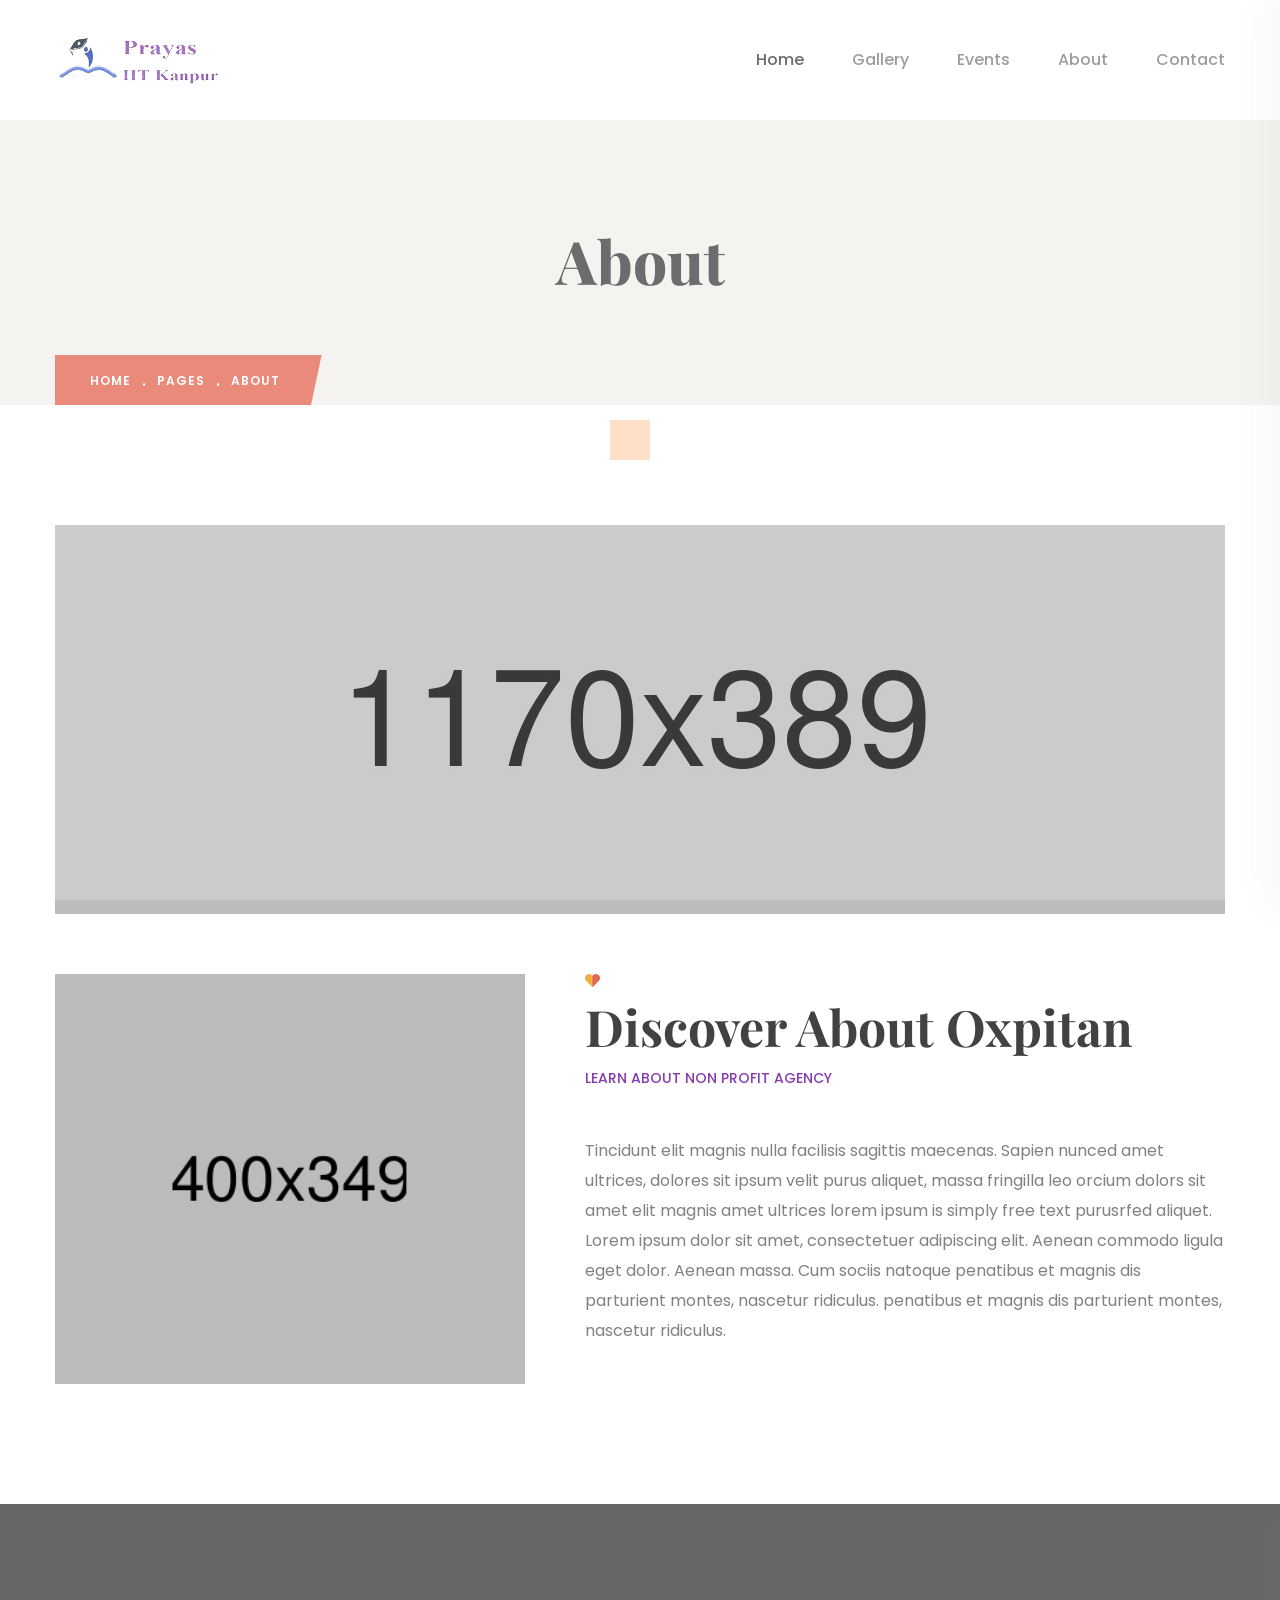
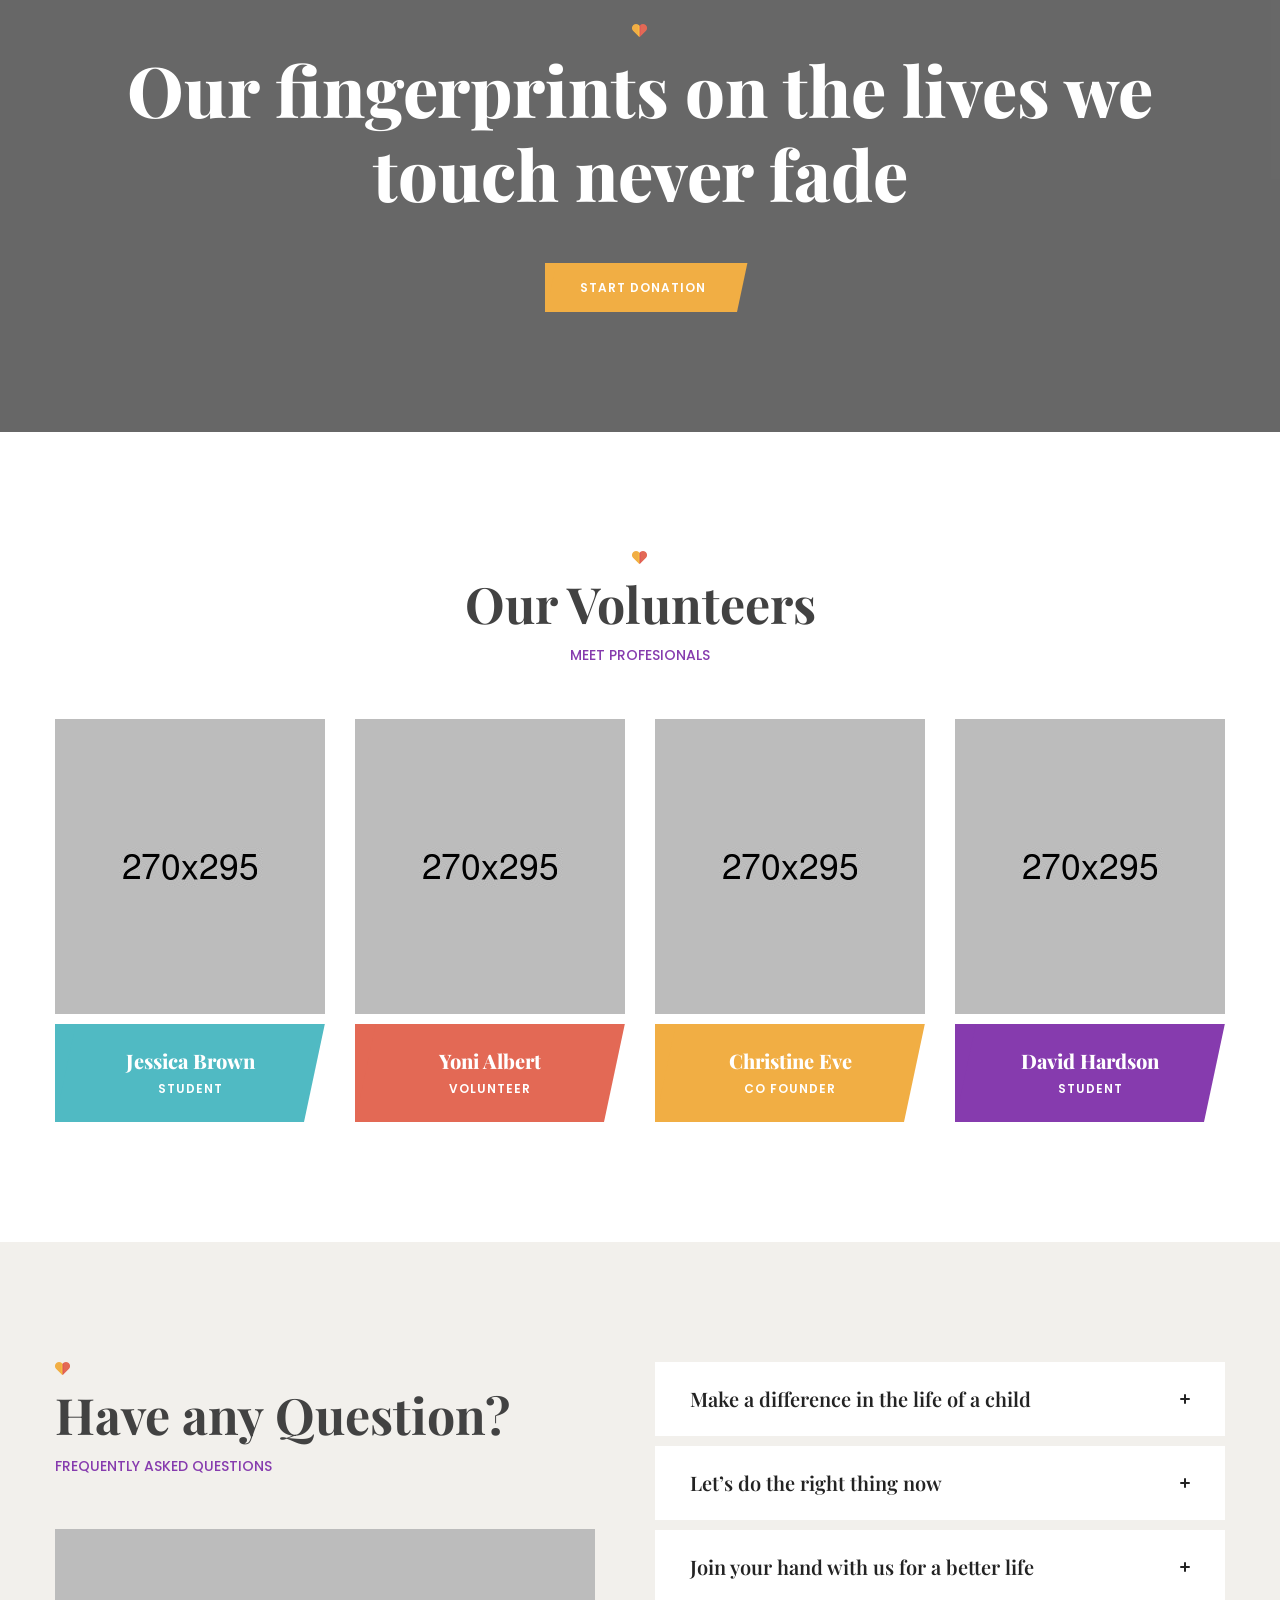
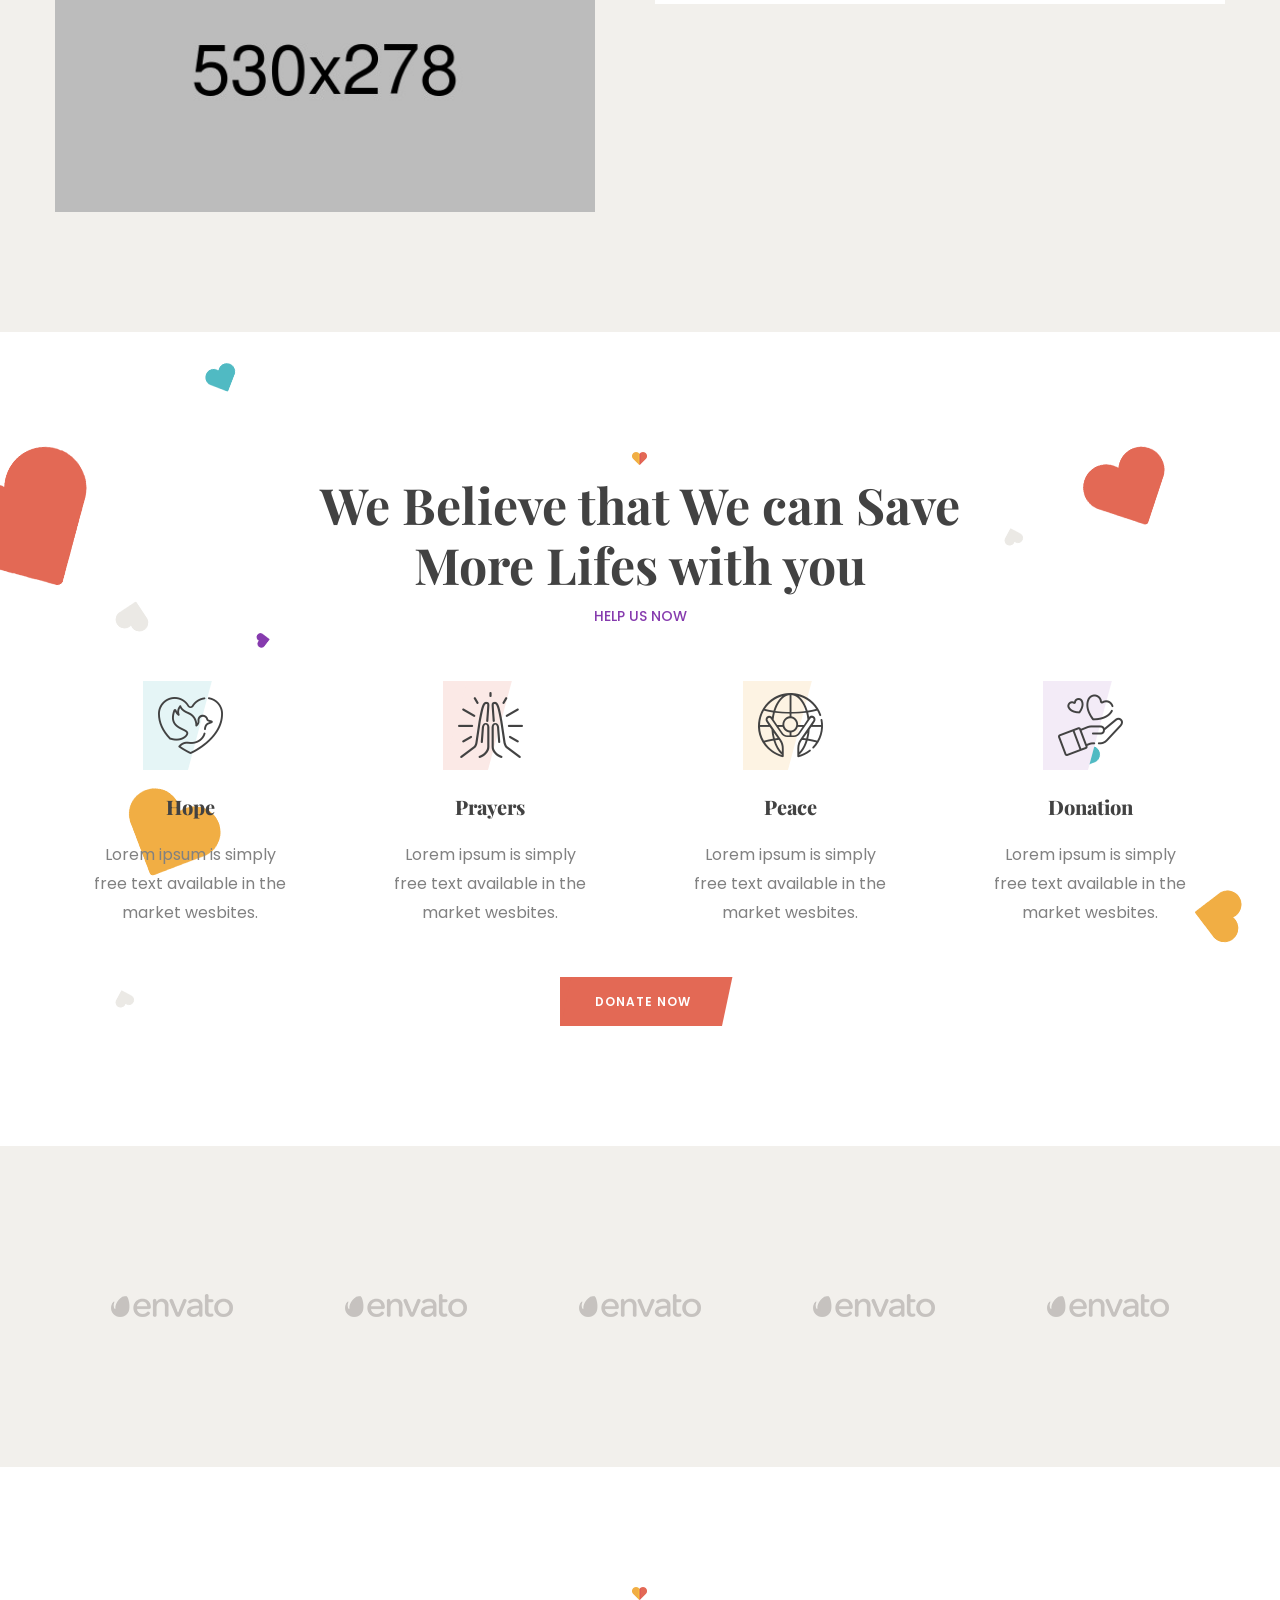
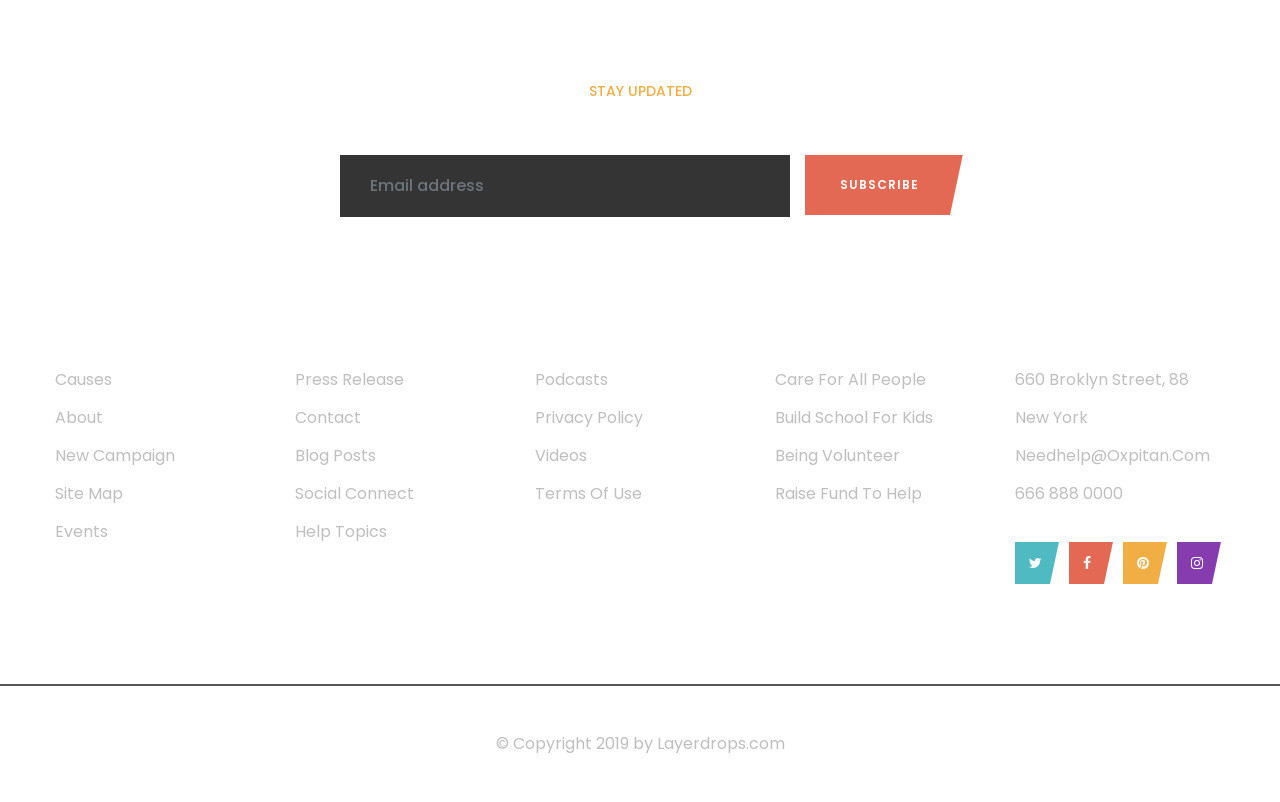
==== commit 5bd7dc9d: "checking new format, compressed images" ====
--- a/about.html
+++ b/about.html
@@ -4,7 +4,7 @@
     <meta charset="UTF-8">
     <meta name="viewport" content="width=device-width, initial-scale=1.0">
     <meta http-equiv="X-UA-Compatible" content="ie=edge">
-    <title>Oxpitan - Nonprofit Charity and Fundraising HTML5 Template</title>
+    <title>Prayas - Enable and Inspire</title>
     <!-- Favicon -->
     <link rel="icon" href="images/favicon.png">
 
@@ -31,7 +31,7 @@
             START HEADER AREA
 ================================= -->
 <header class="header-area">
-    <div class="header-top-action">
+    <!-- <div class="header-top-action">
         <div class="container">
             <div class="row">
                 <div class="col-lg-5">
@@ -41,10 +41,10 @@
                                 <li><a href="#"><i class="fa fa-envelope"></i>needhelp@oxpitan.com</a></li>
                                 <li><a href="#"><i class="fa fa-phone-square"></i>666 888 0000</a></li>
                             </ul>
-                        </div><!-- end info-box -->
-                    </div><!-- top-action-content -->
-                </div><!-- end col-lg-6 -->
-                <div class="col-lg-7">
+                        </div> --><!-- end info-box -->
+                    <!--</div> top-action-content -->
+                <!--</div> end col-lg-6 -->
+                <!-- <div class="col-lg-7">
                     <div class="top-action-content info-action-content">
                         <div class="info-box info-box-2 d-flex align-items-center justify-content-end">
                             <ul class="top-action-list d-flex align-items-center">
@@ -55,12 +55,12 @@
                                 <li><a href="#"><i class="fa fa-pinterest"></i></a></li>
                                 <li><a href="#"><i class="fa fa-instagram"></i></a></li>
                             </ul>
-                        </div><!-- end info-box box-2 -->
-                    </div><!-- top-action-content -->
-                </div><!-- end col-lg-6 -->
-            </div><!-- end row -->
-        </div><!-- end container -->
-    </div><!-- end header-top-action -->
+                        </div> --><!-- end info-box box-2 -->
+                    <!--</div> top-action-content -->
+                <!--</div> end col-lg-6 -->
+            <!--</div> end row -->
+        <!--</div> end container -->
+    <!--</div> end header-top-action -->
     <div class="header-top header-menu-action">
         <div class="container">
             <div class="row ostion-top-wrap">
@@ -68,12 +68,12 @@
                     <div class="logo-action d-flex align-items-center">
                         <div class="ostion-logo">
                             <a href="index.html">
-                                <img src="images/logo.png" alt="Oxpitan" title="Oxpitan">
+                                <img src="images/logo.png" alt="Prayas" title="Prayas">
                             </a>
                         </div><!-- .ostion-logo -->
-                        <div class="header-btn ml-auto">
+                        <!-- <div class="header-btn ml-auto">
                             <a href="donate.html" class="theme-btn">donate now</a>
-                        </div>
+                        </div> -->
                     </div><!-- end logo-action -->
                 </div><!-- site-branding -->
                 <div class="col-lg-7 col-sm-7 ostion-menu">
@@ -82,32 +82,32 @@
                             <div class="navigation-top">
                                 <nav class="main-navigation">
                                     <ul>
-                                        <li class="active"><a href="#">Home</a>
-                                            <ul class="dropdown-menu-item">
+                                        <li class="active"><a href="index.html">Home</a>
+                                            <!-- <ul class="dropdown-menu-item">
                                                 <li><a href="index.html">Home 1</a></li>
                                                 <li><a href="index2.html">Home 2</a></li>
-                                            </ul>
+                                            </ul> -->
                                         </li>
-                                        <li><a href="#">causes</a>
-                                            <ul class="dropdown-menu-item">
+                                        <li><a href="gallery.html">Gallery</a>
+                                            <!-- <ul class="dropdown-menu-item">
                                                 <li><a href="causes.html">causes</a></li>
                                                 <li><a href="causes-detail.html">causes detail</a></li>
                                                 <li><a href="donate.html">donate now</a></li>
-                                            </ul>
+                                            </ul> -->
                                         </li>
-                                        <li><a href="#">events</a>
-                                            <ul class="dropdown-menu-item">
+                                        <li><a href="events.html">Events</a>
+                                            <!-- <ul class="dropdown-menu-item">
                                                 <li><a href="events.html">events</a></li>
                                                 <li><a href="events-detail.html">events detail</a></li>
-                                            </ul>
+                                            </ul> -->
                                         </li>
-                                        <li><a href="#">news</a>
-                                            <ul class="dropdown-menu-item">
+                                        <li><a href="about.html">About</a>
+                                            <!-- <ul class="dropdown-menu-item">
                                                 <li><a href="news.html">news</a></li>
                                                 <li><a href="single-news.html">news detail</a></li>
-                                            </ul>
+                                            </ul> -->
                                         </li>
-                                        <li><a href="#">pages</a>
+                                        <!-- <li><a href="#">pages</a>
                                             <ul class="dropdown-menu-item">
                                                 <li><a href="about.html">about</a></li>
                                                 <li><a href="gallery.html">gallery</a></li>
@@ -115,8 +115,8 @@
                                                 <li><a href="team.html">out team</a></li>
                                                 <li><a href="sponsor.html">sponsors</a></li>
                                             </ul>
-                                        </li>
-                                        <li><a href="contact.html">contact</a></li>
+                                        </li> -->
+                                        <li><a href="contact.html">Contact</a></li>
                                     </ul>
                                 </nav><!-- end main-navigation -->
                             </div><!-- end navigation-top -->
@@ -135,36 +135,36 @@
         </div><!-- end humburger-menu -->
         <div class="side-menu-wrap">
             <ul class="side-menu-ul">
-                <li class="sidenav__item"><a href="index.html">home</a>
-                    <span class="menu-plus-icon"></span>
+                <li class="sidenav__item"><a href="index.html">Home</a>
+                    <!-- <span class="menu-plus-icon"></span>
                     <ul class="side-sub-menu">
                         <li><a href="index.html">Home 1</a></li>
                         <li><a href="index2.html">Home 2</a></li>
-                    </ul>
+                    </ul> -->
                 </li>
-                <li class="sidenav__item"><a href="#">causes</a>
-                    <span class="menu-plus-icon"></span>
+                <li class="sidenav__item"><a href="gallery.html">Gallery</a>
+                    <!-- <span class="menu-plus-icon"></span>
                     <ul class="side-sub-menu">
                         <li><a href="causes.html">causes</a></li>
                         <li><a href="causes-detail.html">causes detail</a></li>
                         <li><a href="donate.html">donate now</a></li>
-                    </ul>
+                    </ul> -->
                 </li>
-                <li class="sidenav__item"><a href="#">event</a>
-                    <span class="menu-plus-icon"></span>
+                <li class="sidenav__item"><a href="events.html">Events</a>
+                    <!-- <span class="menu-plus-icon"></span>
                     <ul class="side-sub-menu">
                         <li><a href="events.html">events</a></li>
                         <li><a href="events-detail.html">events detail</a></li>
-                    </ul>
+                    </ul> -->
                 </li>
-                <li class="sidenav__item"><a href="#">news</a>
-                    <span class="menu-plus-icon"></span>
+                <li class="sidenav__item"><a href="about.html">About</a>
+                    <!-- <span class="menu-plus-icon"></span>
                     <ul class="side-sub-menu">
                         <li><a href="news.html">news</a></li>
                         <li><a href="single-news.html">single news</a></li>
-                    </ul>
+                    </ul> -->
                 </li>
-                <li class="sidenav__item"><a href="#">pages</a>
+                <!-- <li class="sidenav__item"><a href="#">pages</a>
                     <span class="menu-plus-icon"></span>
                     <ul class="side-sub-menu">
                         <li><a href="about.html">about</a></li>
@@ -173,15 +173,18 @@
                         <li><a href="team.html">out team</a></li>
                         <li><a href="sponsor.html">sponsors</a></li>
                     </ul>
-                </li>
-                <li class="sidenav__item"><a href="contact.html">contact</a></li>
+                </li> -->
+                <li class="sidenav__item"><a href="contact.html">Contact</a></li>
             </ul>
-            <ul class="side-social">
+            <!-- <ul class="side-social">
                 <li><a href="#"><i class="fa fa-facebook"></i></a></li>
                 <li><a href="#"><i class="fa fa-twitter"></i></a></li>
                 <li><a href="#"><i class="fa fa-youtube-play"></i></a></li>
                 <li><a href="#"><i class="fa fa-google-plus"></i></a></li>
             </ul>
+            <div class="side-btn">
+                <a href="donate.html" class="theme-btn">donate now</a>
+            </div>-->
         </div><!-- end side-menu-wrap -->
     </div><!-- end side-nav-container -->
 </header>
--- a/css/style.css
+++ b/css/style.css
@@ -907,7 +907,7 @@
     overflow: hidden;
 }
 .slider-area .single-slide-item:after {
-    content: "";
+    /*content: "";
     position: absolute;
     display: block;
     width: 852px;
@@ -920,7 +920,7 @@
     -moz-transform: skew(-12deg,0deg);
     -ms-transform: skew(-12deg,0deg);
     -o-transform: skew(-12deg,0deg);
-    transform: skew(-12deg,0deg);
+    transform: skew(-12deg,0deg);*/
 }
 .slider-area .slide-bg1 {
     background-image: url("../images/slider1.jpg");
@@ -949,17 +949,22 @@
 
 /*=== slider-heading ===*/
 .slider-area .slider-heading .slider__meta {
-    font-size: 20px;
-    color: #fff;
+    font-size: 50px;
+    color: #ff8000;
+    font-weight: 900;
     text-transform: uppercase;
-    border-bottom: 1px solid #fff;
+    /*border-bottom: 1px solid #fff;*/
+    -webkit-text-stroke-width: 2px;
+    -webkit-text-stroke-color: rgba(134, 59, 174, 0.90);
     display: inline-block;
     margin-bottom: 12px;
 }
 .slider-area .slider-heading .slider__title {
-    font-size: 100px;
+    font-size: 40px;
     line-height: 107px;
-    color: #fff;
+    color: #ff8000;
+    -webkit-text-stroke-width: 2px;
+    -webkit-text-stroke-color: rgba(134, 59, 174, 0.90);
     font-weight: 900;
     margin-bottom: 47px;
 }
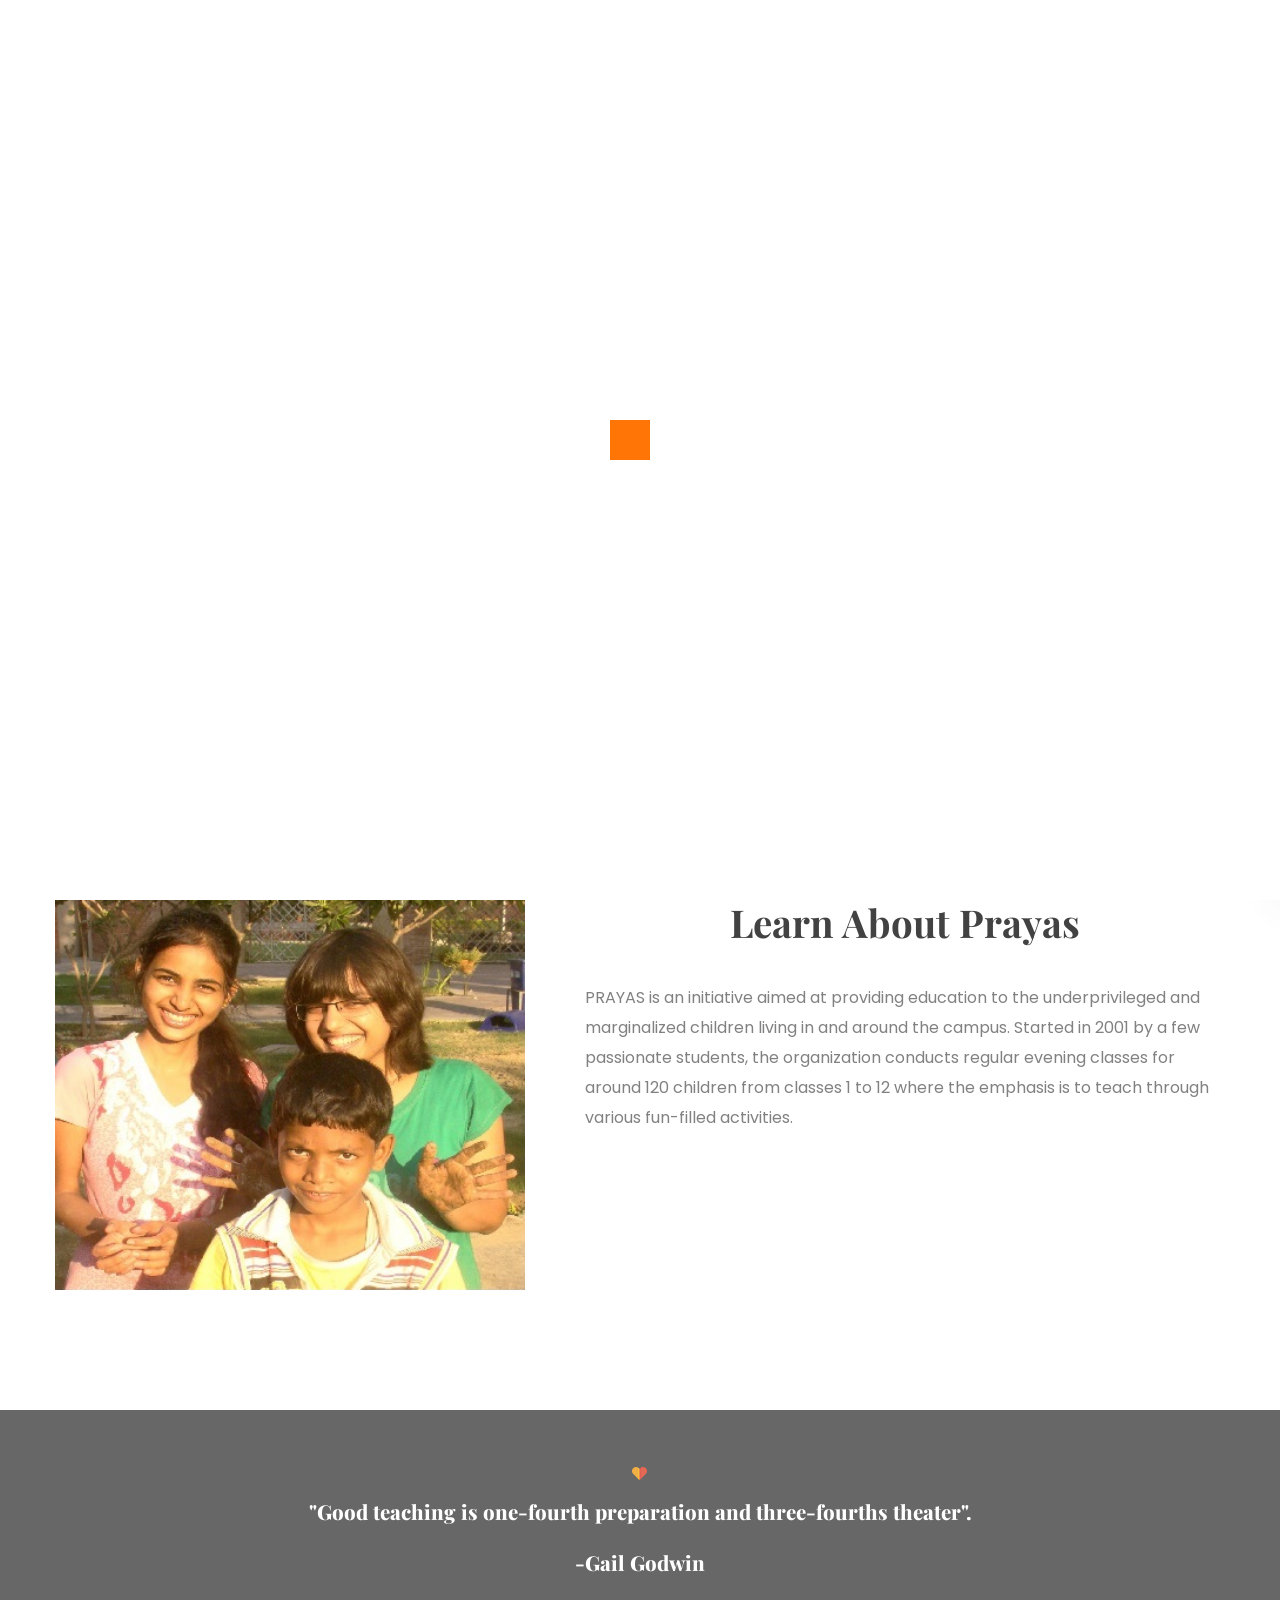
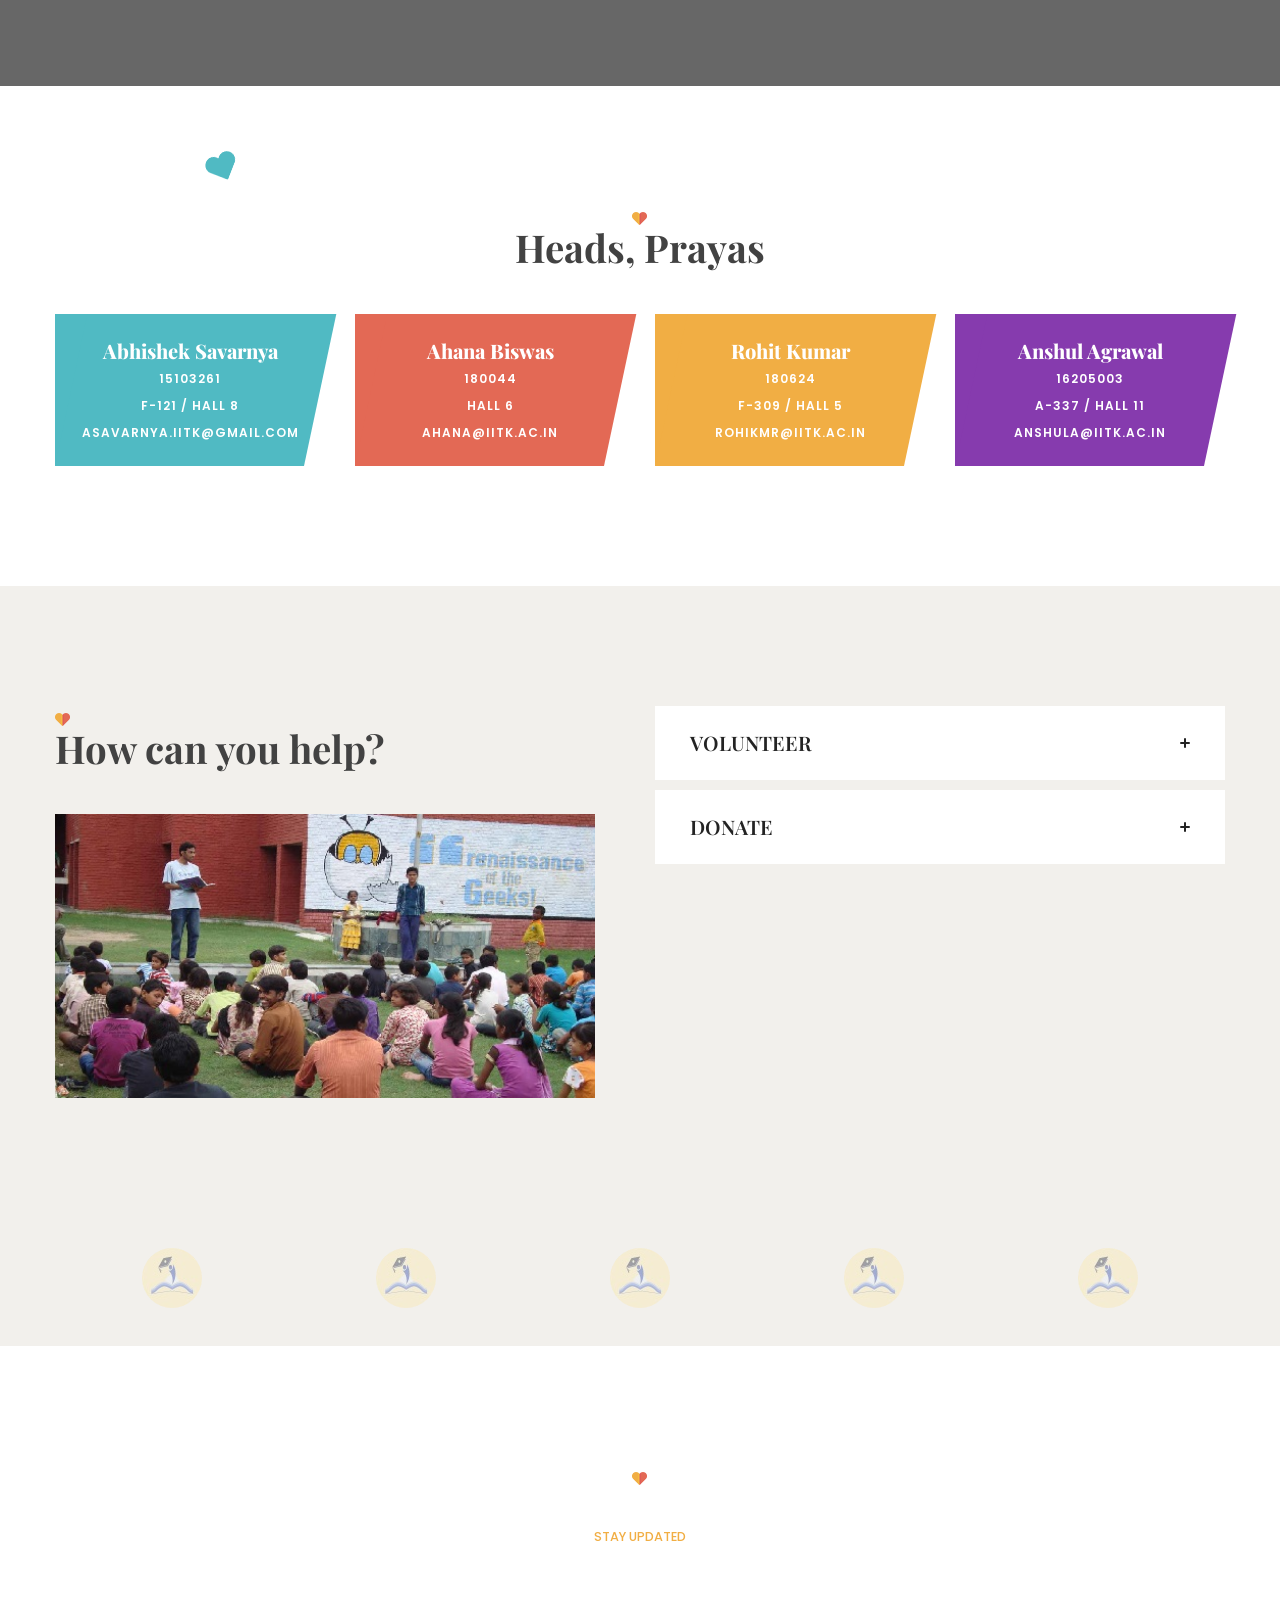
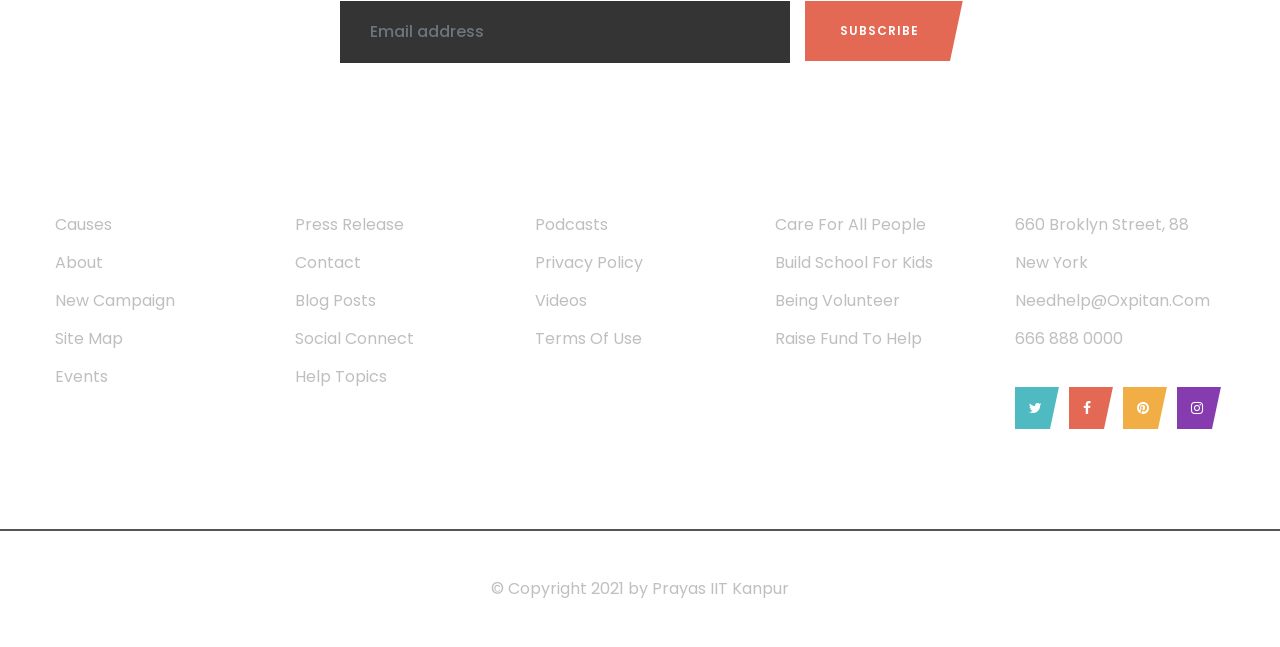
==== commit 27432fbe: "testing" ====
--- a/about.html
+++ b/about.html
@@ -30,7 +30,7 @@
 <!-- ================================
             START HEADER AREA
 ================================= -->
-<header class="header-area">
+<header class="header-area header-area2">
     <!-- <div class="header-top-action">
         <div class="container">
             <div class="row">
@@ -200,6 +200,9 @@
         <div class="row">
             <div class="col-lg-12">
                 <div class="breadcrumb-content">
+                	<div class="section-icon">
+                        <img src="images/section-icon.png" alt="section-icon">
+                    </div>
                     <h2 class="breadcrumb__title">about</h2>
                     <ul class="breadcrumb__list">
                         <li class="active__list-item"><a href="index.html">home</a></li>
@@ -234,19 +237,12 @@
             <div class="col-lg-7">
                 <div class="about-heading">
                     <div class="section-heading">
-                        <div class="section-icon">
+                        <div class="section-icon text-center">
                             <img src="images/section-icon.png" alt="section-icon">
                         </div>
-                        <h2 class="section__title">Discover About Oxpitan</h2>
-                        <p class="section__meta">learn about non profit agency</p>
+                        <h2 class="section__title text-center">Learn About Prayas</h2>
                        <p class="section__desc">
-                           Tincidunt elit magnis nulla facilisis sagittis maecenas. Sapien nunced amet
-                           ultrices, dolores sit ipsum velit purus aliquet, massa fringilla leo orcium
-                           dolors sit amet elit magnis amet ultrices lorem ipsum is simply free
-                           text purusrfed aliquet. Lorem ipsum dolor sit amet, consectetuer adipiscing elit.
-                           Aenean commodo ligula eget dolor. Aenean massa. Cum sociis natoque
-                           penatibus et magnis dis parturient montes, nascetur ridiculus.
-                           penatibus et magnis dis parturient montes, nascetur ridiculus.
+                           PRAYAS is an initiative aimed at providing education to the underprivileged and marginalized children living in and around the campus. Started in 2001 by a few passionate students, the organization conducts regular evening classes for around 120 children from classes 1 to 12 where the emphasis is to teach through various fun-filled activities.
                        </p>
                     </div><!-- end section-heading -->
                 </div>
@@ -269,8 +265,7 @@
                     <div class="section-icon">
                         <img src="images/section-icon.png" alt="section-icon">
                     </div>
-                    <h2 class="section__title text__white">Our fingerprints on the lives we touch never fade</h2>
-                    <a href="donate.html" class="theme-btn">start donation</a>
+                    <h2 class="section__title text__white">"Good teaching is one-fourth preparation and three-fourths theater".<br/> -Gail Godwin</h2>
                 </div><!-- end section-heading -->
             </div><!-- end col-lg-12 -->
         </div><!-- end row -->
@@ -283,6 +278,9 @@
 <!--================================
        START TEAM AREA
 =================================-->
+<section class="service-area text-center">
+    <img src="images/heart-icon1.png" alt="" class="heart-icon heart-icon-1">
+    </section>
 <section class="team-area text-center">
     <div class="container">
         <div class="row">
@@ -291,15 +289,14 @@
                     <div class="section-icon">
                         <img src="images/section-icon.png" alt="section-icon">
                     </div>
-                    <h2 class="section__title">Our Volunteers</h2>
-                    <p class="section__meta">meet profesionals</p>
+                    <h2 class="section__title">Heads, Prayas</h2>
                 </div><!-- end section-heading -->
             </div><!-- end col-md-8 -->
         </div><!-- end row -->
         <div class="row team-content-wrap">
             <div class="col-lg-3 col-sm-6">
                 <div class="team-item team-item1">
-                    <div class="team__img">
+                    <!-- <div class="team__img">
                         <img src="images/team.jpg" alt="team image">
                         <div class="team__img-links">
                             <ul>
@@ -308,17 +305,19 @@
                                 <li><a href="#"><i class="fa fa-pinterest"></i></a></li>
                                 <li><a href="#"><i class="fa fa-instagram"></i></a></li>
                             </ul>
-                        </div><!-- end team__img-links -->
-                    </div><!-- end team__img-->
+                        </div> --><!-- end team__img-links -->
+                    <!--</div> end team__img-->
                     <div class="team__title">
-                        <h3 class="team__title-title"><a href="#">Jessica Brown</a></h3>
-                        <span class="team__title-meta">student</span>
+                        <h3 class="team__title-title"><a href="contact.html">Abhishek Savarnya</a></h3>
+                        <span class="team__title-meta">15103261<br/>
+						F-121 / Hall 8<br/>
+						asavarnya.iitk@gmail.com</span>
                     </div><!-- end team__title -->
                 </div><!-- end team-item -->
             </div><!-- end col-lg-3 -->
             <div class="col-lg-3 col-sm-6">
                 <div class="team-item team-item2">
-                    <div class="team__img">
+                    <!-- <div class="team__img">
                         <img src="images/team2.jpg" alt="team image">
                         <div class="team__img-links">
                             <ul>
@@ -327,17 +326,19 @@
                                 <li><a href="#"><i class="fa fa-pinterest"></i></a></li>
                                 <li><a href="#"><i class="fa fa-instagram"></i></a></li>
                             </ul>
-                        </div><!-- end team__img-links -->
-                    </div><!-- end team__img-->
+                        </div> --><!-- end team__img-links -->
+                    <!--</div> end team__img-->
                     <div class="team__title">
-                        <h3 class="team__title-title"><a href="#">yoni albert</a></h3>
-                        <span class="team__title-meta">volunteer</span>
+                        <h3 class="team__title-title"><a href="contact.html">Ahana Biswas</a></h3>
+                        <span class="team__title-meta">180044<br/>
+						Hall 6<br/>
+						ahana@iitk.ac.in</span>
                     </div><!-- end team__title -->
                 </div><!-- end team-item -->
             </div><!-- end col-lg-3 -->
             <div class="col-lg-3 col-sm-6">
                 <div class="team-item team-item3">
-                    <div class="team__img">
+                    <!-- <div class="team__img">
                         <img src="images/team3.jpg" alt="team image">
                         <div class="team__img-links">
                             <ul>
@@ -346,17 +347,19 @@
                                 <li><a href="#"><i class="fa fa-pinterest"></i></a></li>
                                 <li><a href="#"><i class="fa fa-instagram"></i></a></li>
                             </ul>
-                        </div><!-- end team__img-links -->
-                    </div><!-- end team__img-->
+                        </div> --><!-- end team__img-links -->
+                    <!--</div> end team__img-->
                     <div class="team__title">
-                        <h3 class="team__title-title"><a href="#">christine eve</a></h3>
-                        <span class="team__title-meta">co founder</span>
+                        <h3 class="team__title-title"><a href="contact.html">Rohit Kumar</a></h3>
+                        <span class="team__title-meta">180624<br/>
+						F-309 / Hall 5<br/>
+						rohikmr@iitk.ac.in</span>
                     </div><!-- end team__title -->
                 </div><!-- end team-item -->
             </div><!-- end col-lg-3 -->
             <div class="col-lg-3 col-sm-6">
                 <div class="team-item team-item4">
-                    <div class="team__img">
+                    <!-- <div class="team__img">
                         <img src="images/team4.jpg" alt="team image">
                         <div class="team__img-links">
                             <ul>
@@ -365,11 +368,13 @@
                                 <li><a href="#"><i class="fa fa-pinterest"></i></a></li>
                                 <li><a href="#"><i class="fa fa-instagram"></i></a></li>
                             </ul>
-                        </div><!-- end team__img-links -->
-                    </div><!-- end team__img-->
+                        </div> --><!-- end team__img-links -->
+                    <!--</div> end team__img-->
                     <div class="team__title">
-                        <h3 class="team__title-title"><a href="#">david hardson</a></h3>
-                        <span class="team__title-meta">student</span>
+                        <h3 class="team__title-title"><a href="contact.html">Anshul Agrawal</a></h3>
+                        <span class="team__title-meta">16205003<br/>
+						A-337 / Hall 11<br/>
+						anshula@iitk.ac.in</span>
                     </div><!-- end team__title -->
                 </div><!-- end team-item -->
             </div><!-- end col-lg-3 -->
@@ -391,8 +396,7 @@
                     <div class="section-icon">
                         <img src="images/section-icon.png" alt="section-icon">
                     </div>
-                    <h2 class="section__title">Have any Question?</h2>
-                    <p class="section__meta">frequently asked questions</p>
+                    <h2 class="section__title">How can you help?</h2>
                 </div><!-- end section-heading -->
                 <div class="faq-img-box">
                     <img src="images/faq-img.jpg" alt="">
@@ -402,40 +406,27 @@
                 <div class="single__accordion">
                     <div class="accordion-panel">
                         <div class="accordion__title">
-                            <h4 class="accordion__title-text">Make a difference in the life of a child</h4>
+                            <h4 class="accordion__title-text">VOLUNTEER</h4>
                         </div><!-- end accordion__title -->
                         <div class="accordion__content">
                             <p class="accordion__content-desc">
-                                Suspendisse finibus urna mauris, vitae consequat quam blandit vel.
-                                Vestibulum leo ligula, molestie ullamcorper vulputate vitae sodales commodo nisl.
-                                Nulla facilisi. Pellentesque est metus.
-                                There are many variations of eration in some form.
+                                There are host of activities in which you can volunteer:<br/><br/>
+								1. Teach ANY subject of your choice to ANY class at the evening school. Everything is managed by the student volunteers only so everything is completely flexible.<br/><br/>
+								2. Moral Education: Narrate a story and give the kids lessons of life. More important than any other class, these 15-20 minute sessions before every evening class are the fastest and sweetest way to volunteer.<br/><br/>
+								3. Anything else you want to involve in. Talk to the other volunteers and share with them any constructive idea you have.
                             </p>
                         </div><!-- end accordion__content -->
                     </div><!-- end accordion-panel -->
                     <div class="accordion-panel">
                         <div class="accordion__title">
-                            <h4 class="accordion__title-text">Let’s do the right thing now</h4>
+                            <h4 class="accordion__title-text">DONATE</h4>
                         </div><!-- end accordion__title -->
                         <div class="accordion__content">
                             <p class="accordion__content-desc">
-                                Suspendisse finibus urna mauris, vitae consequat quam blandit vel.
-                                Vestibulum leo ligula, molestie ullamcorper vulputate vitae sodales commodo nisl.
-                                Nulla facilisi. Pellentesque est metus.
-                                There are many variations of eration in some form.
-                            </p>
-                        </div><!-- end accordion__content -->
-                    </div><!-- end accordion-panel -->
-                    <div class="accordion-panel">
-                        <div class="accordion__title">
-                            <h4 class="accordion__title-text">Join your hand with us for a better life</h4>
-                        </div><!-- end accordion__title -->
-                        <div class="accordion__content">
-                            <p class="accordion__content-desc">
-                                Suspendisse finibus urna mauris, vitae consequat quam blandit vel.
-                                Vestibulum leo ligula, molestie ullamcorper vulputate vitae sodales commodo nisl.
-                                Nulla facilisi. Pellentesque est metus.
-                                There are many variations of eration in some form.
+                                Its not only money which you can give.....<br/><br/>
+								1. Old story books and magazines which you think can be of value to kids<br/><br/>
+								2. Children love drawing and we are always short of blank pages. Pages from your examination copies, even slightest thing like back side of notices which are put up everywhere in your halls are very useful. Do spare a moment to collect such things and contact us.<br/><br/>
+								3. Purchase beautiful greetings and friendship bands made from drawings of the children.
                             </p>
                         </div><!-- end accordion__content -->
                     </div><!-- end accordion-panel -->
@@ -451,7 +442,7 @@
 <!--================================
          START SERVICE AREA
 =================================-->
-<section class="service-area service-area2 text-center">
+<!-- <section class="service-area service-area2 text-center">
     <img src="images/heart-icon1.png" alt="" class="heart-icon heart-icon-1">
     <img src="images/heart-icon2.png" alt="" class="heart-icon heart-icon-2">
     <img src="images/heart-icon3.png" alt="" class="heart-icon heart-icon-3">
@@ -471,9 +462,9 @@
                     </div>
                     <h2 class="section__title">We Believe that We can Save More Lifes with you</h2>
                     <p class="section__meta">help us now</p>
-                </div><!-- end section-heading -->
-            </div><!-- end col-lg-8 -->
-        </div><!-- end row -->
+                </div> --><!-- end section-heading -->
+            <!--</div> end col-lg-8 -->
+        <!--</div> end row 
         <div class="row service-wrap">
             <div class="col">
                 <div class="service-item service-item1">
@@ -488,9 +479,9 @@
                                 in the market wesbites.
                             </p>
                         </div>
-                    </div><!-- end service-item-inner -->
-                </div><!-- end service-item -->
-            </div><!-- end col -->
+                    </div>--><!-- end service-item-inner -->
+                <!--</div> end service-item -->
+            <!--</div> end col 
             <div class="col">
                 <div class="service-item service-item2">
                     <div class="service-item-inner">
@@ -504,9 +495,9 @@
                                 in the market wesbites.
                             </p>
                         </div>
-                    </div><!-- end service-item-inner -->
-                </div><!-- end service-item -->
-            </div><!-- end col -->
+                    </div>--><!-- end service-item-inner -->
+                <!--</div> end service-item -->
+            <!--</div> end col 
             <div class="col">
                 <div class="service-item service-item3">
                     <div class="service-item-inner">
@@ -520,9 +511,9 @@
                                 in the market wesbites.
                             </p>
                         </div>
-                    </div><!-- end service-item-inner -->
-                </div><!-- end service-item -->
-            </div><!-- end col -->
+                    </div>--><!-- end service-item-inner -->
+                <!--</div> end service-item -->
+            <!--</div> end col 
             <div class="col">
                 <div class="service-item service-item4">
                     <div class="service-item-inner">
@@ -536,19 +527,19 @@
                                 in the market wesbites.
                             </p>
                         </div>
-                    </div><!-- end service-item-inner -->
-                </div><!-- end service-item -->
-            </div><!-- end col -->
-        </div><!-- end row -->
+                    </div>--><!-- end service-item-inner -->
+                <!--</div> end service-item -->
+            <!--</div> end col -->
+        <!--</div> end row 
         <div class="row">
             <div class="col-lg-12">
                 <div class="button-shared">
                     <a href="donate.html" class="theme-btn">donate now</a>
-                </div><!-- end button-shared -->
-            </div><!-- end col-lg-12 -->
-        </div><!-- end row -->
-    </div><!-- end container -->
-</section><!-- end service-area -->
+                </div>--><!-- end button-shared -->
+            <!--</div> end col-lg-12 -->
+        <!--</div> end row -->
+    <!--</div> end container -->
+<!--</section> end service-area -->
 <!--================================
         END SERVICE AREA
 =================================-->
@@ -688,12 +679,12 @@
             <div class="row">
                 <div class="col-lg-12">
                     <div class="copyright-desc">
-                        <p>© Copyright 2019 by <a href="#">Layerdrops.com</a></p>
+                        <p>© Copyright 2021 by <a href="#">Prayas IIT Kanpur</a></p>
                     </div>
-                </div><!-- end col-lg-12 -->
-            </div><!-- end row -->
-        </div><!-- end container -->
-    </div><!-- end footer-copyright -->
+                </div> <!--end col-lg-12 -->
+            </div> <!--end row -->
+        </div> <!--end container -->
+    </div> <!-- end footer-copyright -->
 </section><!-- end footer-area -->
 <!-- ================================
        START FOOTER AREA
--- a/css/style.css
+++ b/css/style.css
@@ -172,16 +172,15 @@
 }
 /*=== section-heading ====*/
 .section-heading .section__title {
-    font-size: 50px;
-    line-height: 60px;
-    font-weight: 700;
+    font-size: 3vw;
+    line-height: 2.5vw;
+    font-weight: bold;
 }
 .section-heading .section__meta {
     color: #863bae;
-    font-size: 14px;
+    font-size: 1vw;
     text-transform: uppercase;
     font-weight: 500;
-    margin-top: 8px;
     display: block;
 }
 /*===text__white ====*/
@@ -190,8 +189,6 @@
 }
 /*=== section-icon ====*/
 .section-icon {
-    margin-bottom: 9px;
-    line-height: 1px;
 }
 /*=== section-divider ====*/
 .section-divider {
@@ -260,7 +257,7 @@
     HEADER AREA
 =====================================*/
 .header-area .header-top-action {
-    background: #f2f0ec;
+    background: #fbebac;
     line-height: 32px;
     position: relative;
     z-index: 2;
@@ -284,7 +281,7 @@
     height: 100%;
     background: #424242;
     position: absolute;
-    top: 0;
+    
     right: 100%;
     z-index: -1;
 }
@@ -299,7 +296,7 @@
 .header-area .header-top-action .top-action-content .info-box ul li {
     color: #fff;
     font-size: 13px;
-    margin-right: 30px;
+    margin-right: 0;
 }
 .header-area .header-top-action .top-action-content .info-box {
     padding-top: 12px;
@@ -343,6 +340,8 @@
 
 /*=== header-top ====*/
 .header-area .header-top {
+	
+	/*height: 10%;*/
     background-color: #fff;
 }
 .header-area .header-top .ostion-top-wrap {
@@ -353,12 +352,12 @@
     align-items: center;
 }
 .header-area .header-top .ostion-top-wrap .ostion-logo {
-    height: 120px;
-    display: table;
-    vertical-align: middle;
+	padding-top: 2px;
+	padding-left: 5px;
+	width: 40px;
+	height: 40px;
 }
 .header-area .header-top .ostion-top-wrap .ostion-logo a {
-    height: 120px;
     display: table-cell;
     vertical-align: middle;
 }
@@ -371,13 +370,13 @@
     background-color: #f1ae44;
 }
 .header-area .header-top .ostion-top-wrap .ostion-menu {
-    height: 120px;
+    
     position: relative;
 }
 .header-area .header-top .ostion-top-wrap .ostion-menu .mobile-menu-toggle {
     position: absolute;
     right: 15px;
-    top: 0;
+	top: 0;
     color: #232323;
     font-size: 21px;
     cursor: pointer;
@@ -410,8 +409,8 @@
     align-items: center;
     -ms-flex-pack: end;
     justify-content: flex-end;
-    padding-top: 16px;
-    height: 120px;
+    padding-top: 1%;
+    
 }
 .header-area .header-top .ostion-top-wrap .ostion-menu .ostion-menu-content .navigation-top .main-navigation ul li {
     display: inline-block;
@@ -423,13 +422,11 @@
 .header-area .header-top .ostion-top-wrap .ostion-menu .ostion-menu-content .navigation-top .main-navigation ul li:hover .dropdown-menu-item {
     opacity: 1;
     visibility: visible;
-    top: 100%;
 }
 /*=== dropdown menu ===*/
 .header-area .header-top .ostion-top-wrap .ostion-menu .ostion-menu-content .navigation-top .main-navigation ul li .dropdown-menu-item {
     position: absolute;
     left: 0;
-    top: 120%;
     min-width: 230px;
     background-color: #fff;
     -webkit-border-radius: 0 0 2px 2px;
@@ -537,7 +534,7 @@
     position: relative;
     z-index: 2;
     border-bottom: 1px solid rgba(255,255,255,.30);
-    height: 62px;
+    height: 10%;
 }
 .header-area .header-info .header-info-inner {
     display: -webkit-flex;
@@ -547,7 +544,7 @@
     align-items: center;
     -ms-flex-pack: justify;
     justify-content: space-between;
-    height: 61px;
+    height: 10%;
     font-size: 14px;
     line-height: 14px;
     letter-spacing: 1px;
@@ -559,7 +556,7 @@
 }
 .header-area .header-info .header-info-inner .header-info-box {
     border-left: 1px solid rgba(255, 255, 255, 0.30);
-    height: 60px;
+    height: 10%;
     width: 33%;
     display: flex;
     align-items: center;
@@ -620,7 +617,7 @@
     height: 22px;
     cursor: pointer;
     position: absolute;
-    top: 25px;
+    top: 10%;
     right: 18px;
     opacity: .5;
 }
@@ -628,9 +625,9 @@
 .header-area .side-nav-container .humburger-menu .humburger-menu-lines:after {
     position: absolute;
     content: '';
-    height: 2px;
-    width: 100%;
-    top: 10px;
+    height: 10%;
+    width: 100%;
+    top: 10%;
     left: 0;
     background-color: #fff;
     -webkit-transform: rotate(-43deg);
@@ -840,17 +837,16 @@
     position: fixed;
     z-index: 1024;
     width: 100%;
-    top: 0;
     left: 0;
 }
 .header-area2 .header-top {
     background-color: transparent;
 }
 .header-area2 .header-top.header-fixed {
-    background-color: #424242;
+    background-color: #fbebac; /*#424242;*/
 }
 .header-area2 .header-top-action {
-    background-color: #424242;
+    background-color: #fbebac; /*#424242;*/
 }
 .header-area2 .header-top-action .top-action-content .info-box {
     padding-top: 10px;
@@ -871,7 +867,7 @@
 
 .header-area2 .header-top .ostion-top-wrap .ostion-menu .ostion-menu-content .navigation-top .main-navigation ul li a,
 .header-area2 .header-top .ostion-top-wrap .ostion-menu .ostion-menu-content .navigation-top .main-navigation ul li.active> a{
-    color: #fff;
+    color: #424242;
 }
 .header-area2 .header-top .ostion-top-wrap .ostion-menu .ostion-menu-content .navigation-top .main-navigation ul li a:hover,
 .header-area2 .header-top .ostion-top-wrap .ostion-menu .ostion-menu-content .navigation-top .main-navigation ul li.active> a:hover,
@@ -893,6 +889,7 @@
         SLIDER AREA
  =====================================*/
 .slider-area  {
+	padding-top: 10%;
     position: relative;
     z-index: 1;
 }
@@ -900,6 +897,7 @@
     background-color: #eee;
     background-position: center center;
     background-size: cover;
+    object-fit: cover;
     color: #fff;
     height: 840px;
     position: relative;
@@ -949,24 +947,28 @@
 
 /*=== slider-heading ===*/
 .slider-area .slider-heading .slider__meta {
-    font-size: 50px;
-    color: #ff8000;
+	
+    font-size: 30px;
+    font-family: Arial, Helvetica, sans-serif;
+    color:#fff;/* #ff8000;*/
     font-weight: 900;
     text-transform: uppercase;
     /*border-bottom: 1px solid #fff;*/
     -webkit-text-stroke-width: 2px;
     -webkit-text-stroke-color: rgba(134, 59, 174, 0.90);
     display: inline-block;
-    margin-bottom: 12px;
+    margin-bottom: 47px;
 }
 .slider-area .slider-heading .slider__title {
-    font-size: 40px;
-    line-height: 107px;
-    color: #ff8000;
-    -webkit-text-stroke-width: 2px;
+	
+    font-size: 30px;
+    /*line-height: 107px;*/
+    color:#fff; /* #ff8000;*/
+    -webkit-text-stroke-width: 3px;
     -webkit-text-stroke-color: rgba(134, 59, 174, 0.90);
     font-weight: 900;
-    margin-bottom: 47px;
+    display: inline-block;
+    margin-bottom: 10%;
 }
 /*=== owl-nav ===*/
 .slider-area .homepage-slide1 .owl-dots {
@@ -1022,13 +1024,15 @@
     SLIDER AREA 2
 =====================================*/
 .slider-area2 .single-slide-item:after {
-    display: none;
+
 }
 .slider-area2 .single-slide-item {
-    height: 1024px;
+	width: 95%;
+	height: 100%;
+    display: inline-block;
 }
 .slider-area2 .single-slide-item .slider-heading {
-    padding-top: 50px;
+    padding-top: 65%;
 }
 /*===================================
     GIVE AREA
@@ -1132,124 +1136,53 @@
     MAKE WORLD AREA
 =====================================*/
 .make-world-area {
-    padding-top: 119px;
-    padding-bottom: 119px;
+	padding-top: 100px;
+    padding-bottom: 80px;
+    height: 240px;
     background-color: #f2f0ec;
 }
-.make-world-area .world-static-wrap {
-    margin-top: 51px;
-}
-.make-world-area .world-static-wrap .world-item .world-img-box img {
-    width: 100%;
-}
-.make-world-area .world-static-wrap .world-item .world-img-bg {
-    height: 20px;
-    padding-right: 20px;
-    position: relative;
-    overflow: hidden;
-}
-.make-world-area .world-static-wrap .world-item .world-img-bg:after {
-    content: "";
-    position: absolute;
-    display: block;
-    width: 100%;
-    height: 100%;
-    top: 0;
-    left: -8px;
-    z-index: 1;
-    background-color: #50bac3;
-    -webkit-transform-origin: bottom left;
-    transform-origin: bottom left;
-    -webkit-transform: skew(-20deg,0deg);
-    -moz-transform: skew(-20deg,0deg);
-    -ms-transform: skew(-20deg,0deg);
-    -o-transform: skew(-20deg,0deg);
-    transform: skew(-20deg,0deg);
-}
-.make-world-area .world-static-wrap .world-item .world-img-bg2:after {
-    background-color: #e36955;
-}
-.make-world-area .world-static-wrap .world-item .world-img-bg3:after {
-    background-color: #f1ae44;
-}
-.make-world-area .world-static-wrap2 {
-    padding-top: 53px;
-}
-.make-world-area .world-static-wrap2 .world-content .world__title {
-    font-size: 36px;
-    line-height: 45px;
-    font-weight: 400;
-}
-.make-world-area .world-static-wrap2 .world-content .world__title strong {
-    color: #e36955;
-}
-.make-world-area .world-static-wrap2 .world-content .world__desc {
-    line-height: 30px;
-}
+
+.makeworld__section__title {
+	font-size: 45px;
+    line-height: 50px;
+    font-weight: 700;
+}
+.makeworld__section__meta {
+	color: #863bae;
+    font-size: 20px;
+    text-transform: uppercase;
+    font-weight: 500;
+    margin-top: 8px;
+    display: block;
+}
+
 /*===================================
     DONATE AREA
 =====================================*/
 .donate-area {
-    padding-top: 120px;
+	padding-top: 30px;
     position: relative;
     z-index: 1;
-}
-.donate-area:after {
-    position: absolute;
-    content: '';
-    bottom: 0;
-    right: 0;
-    width: 360px;
-    height: 415px;
-    background-color: #50bac3;
-    z-index: -1;
+    margin-bottom: 30px;
 }
 .donate-area .donate-item-img {
-    margin-right: 88px;
+    width: 100%;
     position: relative;
     z-index: 2;
 }
-.donate-area .donate-item-img figure img {
-    width: 100%;
-}
-.donate-area .donate-item-content .section-heading .section__title {
-    margin-bottom: 42px;
-}
-.donate-area .donate-item-content .section-heading .section__desc {
-    line-height: 30px;
-}
-.donate-area .donate-fun-wrap {
-    margin-left: 250px;
-    margin-top: -236px;
-    background-color: #50bac3;
-    position: relative;
-    z-index: 1;
-    padding-top: 120px;
-    padding-bottom: 115px;
-    padding-left: 345px;
-    color: #fff;
-    display: -webkit-flex;
-    display: -ms-flex;
-    display: flex;
-    width: 100%;
-}
-.donate-area .donate-fun-wrap .fun-content {
-    width: 100%;
-}
-.donate-area .donate-fun-wrap .fun-content .fun-item.fun-item2 {
-    padding-left: 15px;
-}
-.donate-area .donate-fun-wrap .fun-content .fun-item i {
-    font-size: 65px;
-}
-.donate-area .donate-fun-wrap .fun-content .fun-item h3 {
-    font-size: 50px;
-    line-height: 55px;
-    color: #fff;
-    font-weight: 800;
-    margin-top: 20px;
-    margin-bottom: 14px;
-}
+.donate-area .donate__section__title {
+    text-align: center;
+    font-size: 40px;
+    margin-bottom: 20px;
+    line-height: 48px;
+}
+.donate-area .donate__section__desc {
+    font-size: 18px;
+    text-align: justify;
+    color: #424242;
+    line-height: 20px;
+}
+
 
 /*===================================
     BREADCRUMB AREA
@@ -1266,7 +1199,7 @@
     padding-top: 110px;
     padding-bottom: 115px;
 }
-.breadcrumb-area .breadcrumb-content .breadcrumb__title {
+.breadcrumb-area .breadcrumb__title {
     font-size: 60px;
     line-height: 60px;
     letter-spacing: 0;
@@ -1274,7 +1207,7 @@
     font-weight: 800;
     text-transform: capitalize;
 }
-.breadcrumb-area .breadcrumb-content .breadcrumb__list {
+.breadcrumb__list {
     position: absolute;
     bottom: 0;
     left: 0;
@@ -1282,7 +1215,7 @@
     padding: 0 30px 0 35px;
     line-height: 49px;
 }
-.breadcrumb-area .breadcrumb-content .breadcrumb__list:after {
+.breadcrumb__list:after {
     content: "";
     position: absolute;
     display: block;
@@ -1306,7 +1239,7 @@
     transition: 0.3s ease-in;
 }
 
-.breadcrumb-area .breadcrumb-content .breadcrumb__list li {
+.breadcrumb__list li {
     font-size: 12px;
     letter-spacing: 1px;
     color: #fff;
@@ -1316,10 +1249,10 @@
     text-transform: uppercase;
     display: inline-block;
 }
-.breadcrumb-area .breadcrumb-content .breadcrumb__list li:last-child {
+.breadcrumb__list li:last-child {
     padding-right: 0;
 }
-.breadcrumb-area .breadcrumb-content .breadcrumb__list li.active__list-item:after {
+.breadcrumb__list li.active__list-item:after {
     position: absolute;
     content: '.';
     top: 0;
@@ -1327,7 +1260,7 @@
     padding: 0 6px;
     font-size: 15px;
 }
-.breadcrumb-area .breadcrumb-content .breadcrumb__list li a {
+.breadcrumb__list li a {
     color: #fff;
     -webkit-transition: 0.3s ease;
     -moz-transition: 0.3s ease;
@@ -1335,7 +1268,7 @@
     -o-transition: 0.3s ease;
     transition: 0.3s ease;
 }
-.breadcrumb-area .breadcrumb-content .breadcrumb__list li a:hover {
+.breadcrumb__list li a:hover {
     color: #f1ae44;
 }
 
@@ -1457,8 +1390,8 @@
     padding-top: 120px;
 }
 .hiw-area .row {
-    margin-left: -10px;
-    margin-right: -10px;
+    margin-left: 0;
+    margin-right: 0;
 }
 .hiw-area .col {
    padding-right: 10px;
@@ -1526,11 +1459,7 @@
 =====================================*/
 .service-area {
     position: relative;
-    width: 100%;
-    height: 100%;
     z-index: 1;
-    padding-top: 90px;
-    padding-bottom: 120px;
 }
 /*=== heart-icon ===*/
 .service-area .heart-icon {
@@ -1538,7 +1467,7 @@
     animation: heartbeat 0.7s cubic-bezier(0.245, 0.325, 0.51, 1.305) infinite alternate;
 }
 .service-area .heart-icon-1 {
-    top: 0;
+    padding-top: 5%;
     left: 16%;
 }
 .service-area .heart-icon-2 {
@@ -1705,8 +1634,6 @@
     background-size: cover;
     background-position: center;
     background-attachment: fixed;
-    padding-top: 120px;
-    padding-bottom: 120px;
 }
 .mixer-area:after {
     position: absolute;
@@ -1719,8 +1646,8 @@
     z-index: -1;
 }
 .mixer-area .mixer-heading .section__title {
-    font-size: 70px;
-    line-height: 84px;
+    font-size: 1.6vw;
+    line-height: 4vw;
     margin-bottom: 48px;
     font-weight: 800;
 }
@@ -1728,7 +1655,6 @@
     MIXER AREA 2
 =====================================*/
 .mixer-area2 {
-    padding-top: 108px;
     position: relative;
     z-index: 1;
 }
@@ -1861,29 +1787,30 @@
     MIXER AREA 3
 =====================================*/
 .mixer-area3 {
+	padding-top: 50px;
+	padding-bottom: 50px;
     background-image: url("../images/mixer-bg2.jpg");
 }
 .mixer-area3:after {
     background-color: rgba(66, 66, 66, 0.80);
 }
 .mixer-area3 .section-heading {
-    padding-right: 70px;
-    padding-left: 70px;
 }
 /*===================================
     MIXER AREA 4
 =====================================*/
 .mixer-area4 .section-heading {
-    padding-right: 70px;
-    padding-left: 0;
+    position: relative;
 }
 .mixer-area4 .section-heading .section__meta {
     color: #f1ae44;
 }
-.mixer-area4 .section-heading .section__desc {
-    line-height: 30px;
-    margin-top: 42px;
-    margin-bottom: 35px;
+.mixer-area4 .section-heading .mixer__section__desc {
+	font-size: 18px;
+    text-align: left;
+    color: #fff;
+    line-height: 20px;
+    padding-bottom:40px;
 }
 .mixer-area4 .section-heading .theme-btn,
 .mixer-area4 .section-heading .theme-btn:after {
@@ -1896,9 +1823,17 @@
 .mixer-area4 .mixer-video-content {
     position: relative;
 }
-.mixer-area4 .mixer-video-content img {
-    width: 100%;
-}
+.section-heading .mixer__section__title {
+    font-size: 40px;
+    margin-bottom: 10px;
+    line-height: 45px;
+}
+.mixer-area4 .mixer-frame-size {
+	position: relative;
+    width: 100%;
+    height: 100%;
+}
+
 .mixer-area4 .mixer-video-content .video-play-btn {
     font-size: 12px;
     background-color: #f1ae44;
@@ -2062,154 +1997,41 @@
     line-height: 30px;
 }
 
+.quote-area {
+	padding-top: 80px;
+    background-color: #f2f0ec;
+}
 /*===================================
     CAUSES AREA
 =====================================*/
 .causes-area {
-    padding-top: 120px;
-    padding-bottom: 90px;
-}
-.causes-area .blog-content-wrap {
-    margin-top: 51px;
-}
-.causes-area .blog-content-wrap .blog-content .blog-item {
-    margin-bottom: 30px;
-}
-.causes-area .blog-content-wrap .blog-content .blog-item .blog-img {
-    position: relative;
-}
-.causes-area .blog-content-wrap .blog-content .blog-item .blog-img .blog__tag {
-    position: absolute;
-    top: 0;
-    left: 0;
-    font-size: 11px;
-    text-transform: uppercase;
-    background-color: #424242;
-    color: #fff;
-    font-weight: 600;
-    letter-spacing: 1px;
-    padding: 0 15px 0 21px;
-    line-height: 40px;
-    z-index: 1;
-}
-.causes-area .blog-content-wrap .blog-content .blog-item .blog-img .blog__tag:after {
-    content: "";
-    position: absolute;
-    display: block;
-    width: 100%;
-    height: 100%;
-    top: 0;
-    left: 1px;
-    z-index: -1;
-    background-color: #424242;
-    -webkit-transform-origin: bottom left;
-    transform-origin: bottom left;
-    -webkit-transform: skew(-12deg,0deg);
-    -moz-transform: skew(-12deg,0deg);
-    -ms-transform: skew(-12deg,0deg);
-    -o-transform: skew(-12deg,0deg);
-    transform: skew(-12deg,0deg);
-}
-
-.causes-area .blog-content-wrap .blog-content .blog-item img {
-    width: 100%;
-}
-.causes-area .blog-content-wrap .blog-content .blog-item .blog-inner-content {
-    padding: 44px 45px 50px 50px;
+	padding-top: 60px;
+    padding-bottom: 60px;
     background-color: #f2f0ec;
 }
-.causes-area .blog-content-wrap .blog-content .blog-item .blog-inner-content .blog__title {
-   font-size: 26px;
-    font-weight: 900;
-    margin-bottom: 40px;
-}
-.causes-area .blog-content-wrap .blog-content .blog-item .blog-inner-content .blog__title a {
+.section-heading .causes__section__meta {
+	padding-top: 20px;
+	padding-left: 100px;
+	padding-right: 100px;
+	padding-bottom: 20px;
+    color: #863bae;
+    font: italic;
+    font-size: 20px;
+    font-weight: 500;
+    display: block;
+    line-height: 28px;
+}
+
+.causes-blog-img {
+	width: 100%;
+	padding-top: 60px;
+}
+.causesblog-inner-content {
+	padding-top: 20px;
+	font-size: 18px;
+    text-align: left;
     color: #424242;
-    -webkit-transition: 0.3s ease-in;
-    -moz-transition: 0.3s ease-in;
-    -ms-transition: 0.3s ease-in;
-    -o-transition: 0.3s ease-in;
-    transition: 0.3s ease-in;
-}
-.causes-area .blog-content-wrap .blog-content .blog-item .blog-inner-content .blog__title a:hover {
-    color: #f1ae44;
-}
-.causes-area .blog-content-wrap .blog-content .blog-item .blog-inner-content .blog__desc {
-    line-height: 29px;
-}
-.causes-area .blog-content-wrap .blog-content .blog-item .blog-inner-content .blog__list {
-   margin-top: 24px;
-    margin-bottom: 22px;
-}
-.causes-area .blog-content-wrap .blog-content .blog-item .blog-inner-content .blog__list li {
-    margin-bottom: 15px;
-    font-size: 14px;
-    font-weight: 600;
-    color: #424242;
-    position: relative;
-    padding-left: 37px;
-}
-.causes-area .blog-content-wrap .blog-content .blog-item .blog-inner-content .blog__list li i {
-   font-size: 25px;
-    color: #424242;
-    top: 2px;
-    left: 0;
-    position: absolute;
-}
-.causes-area .blog-content-wrap .blog-content .blog-item .blog-inner-content .blog__list li i.fa-line-chart {
-    font-size: 20px;
-}
-.causes-area .blog-content-wrap .blog-content .blog-item .blog-inner-content .blog__list li span {
-    color: #e36955;
-}
-
-.causes-area .blog-content-wrap .blog-content .blog-item1 .blog-inner-content .theme-btn,
-.causes-area .blog-content-wrap .blog-content .blog-item1 .blog-inner-content .theme-btn:after,
-.causes-area .blog-content-wrap .blog-content .blog-item1 .barfiller .fill:after,
-.causes-area .blog-content-wrap .blog-content .blog-item1 .barfiller .tip,
-.causes-area .blog-content-wrap .blog-content .blog-item1 .barfiller .tip:before {
-    background-color: #50bac3;
-}
-.causes-area .blog-content-wrap .blog-content .blog-item1 .barfiller .tip:after {
-    border-top-color: #50bac3;
-}
-
-.causes-area .blog-content-wrap .blog-content .blog-item2 .blog-inner-content .theme-btn,
-.causes-area .blog-content-wrap .blog-content .blog-item2 .blog-inner-content .theme-btn:after,
-.causes-area .blog-content-wrap .blog-content .blog-item2 .barfiller .fill:after,
-.causes-area .blog-content-wrap .blog-content .blog-item2 .barfiller .tip,
-.causes-area .blog-content-wrap .blog-content .blog-item2 .barfiller .tip:before {
-    background-color: #e36955;
-}
-.causes-area .blog-content-wrap .blog-content .blog-item2 .barfiller .tip:after {
-    border-top-color: #e36955;
-}
-.causes-area .blog-content-wrap .blog-content .blog-item4 .blog-inner-content .theme-btn,
-.causes-area .blog-content-wrap .blog-content .blog-item4 .blog-inner-content .theme-btn:after,
-.causes-area .blog-content-wrap .blog-content .blog-item4 .barfiller .fill:after,
-.causes-area .blog-content-wrap .blog-content .blog-item4 .barfiller .tip,
-.causes-area .blog-content-wrap .blog-content .blog-item4 .barfiller .tip:before {
-    background-color: #863bae;
-}
-.causes-area .blog-content-wrap .blog-content .blog-item4 .barfiller .tip:after {
-    border-top-color: #863bae;
-}
-.causes-area .blog-content-wrap .blog-content .blog-item1 .blog-inner-content .theme-btn:hover,
-.causes-area .blog-content-wrap .blog-content .blog-item1 .blog-inner-content .theme-btn:hover:after,
-.causes-area .blog-content-wrap .blog-content .blog-item2 .blog-inner-content .theme-btn:hover,
-.causes-area .blog-content-wrap .blog-content .blog-item2 .blog-inner-content .theme-btn:hover:after,
-.causes-area .blog-content-wrap .blog-content .blog-item3 .blog-inner-content .theme-btn:hover,
-.causes-area .blog-content-wrap .blog-content .blog-item3 .blog-inner-content .theme-btn:hover:after,
-.causes-area .blog-content-wrap .blog-content .blog-item4 .blog-inner-content .theme-btn:hover,
-.causes-area .blog-content-wrap .blog-content .blog-item4 .blog-inner-content .theme-btn:hover:after{
-    background-color: #424242;
-}
-
-.causes-area .blog-content-wrap .blog-content .blog-item1 .blog-inner-content .blog__title a:hover {
-    color: #50bac3;
-}
-.causes-area .blog-content-wrap .blog-content .blog-item2 .blog-inner-content .blog__title a:hover {
-    color: #e36955;
+    line-height: 20px;
 }
 /*=============================
    CAUSES AREA 2
@@ -2645,7 +2467,10 @@
     UPCOMING EVENT AREA
 =============================*/
 .upcoming-event-area {
-    padding-bottom: 0;
+    padding-top: 5vw;
+    padding-bottom: 4vw;
+    background-color: #f2f0ec;
+    height: 15vw;
 }
 .upcoming-event-area .blog-content-wrap .blog-content .blog-item .blog-img .blog__tag,
 .upcoming-event-area .blog-content-wrap .blog-content .blog-item .blog-img .blog__tag:after {
@@ -3113,8 +2938,8 @@
 =====================================*/
 .clientlogo-area2 {
     background-color: #f2f0ec;
-    padding-top: 148px;
-    padding-bottom: 141px;
+    padding-top: 30px;
+    padding-bottom: 30px;
 }
 
 /*===================================
@@ -3365,6 +3190,7 @@
 .gallery-area .gallery-wrap .gallery-item:hover:after,
 .gallery-area2 .gallery-item:hover:after {
     width: 100%;
+     height: 100%;
 }
 .gallery-area .gallery-wrap .gallery-item:hover:after,
 .gallery-area .gallery-wrap .gallery-item:hover a,
@@ -3375,6 +3201,7 @@
 }
 .gallery-area .gallery-wrap .gallery-item img {
     width: 100%;
+     height: 100%;
 }
 .gallery-area .gallery-wrap .gallery-item a,
 .gallery-area2 .gallery-item a {
@@ -3426,6 +3253,7 @@
 }
 .gallery-area .gallery-carousel .owl-dots {
     width: 100%;
+    height: 100%;
     margin-top: 58px;
     text-align: center;
 }
@@ -3476,11 +3304,17 @@
     padding-bottom: 90px;
 }
 .gallery-area2 .gallery-item {
+    position: relative;
+    width: 100%;
     margin-bottom: 30px;
-    position: relative;
 }
 .gallery-area2 .gallery-item img {
     width: 100%;
+    height: 100%;
+}
+.gallery-area2 .gallery-video iframe{
+	width: 100%;
+	height: 200%;
 }
 .gallery-area2 .gallery-item:after {
     left: -76px;
--- a/css/responsive.css
+++ b/css/responsive.css
@@ -1,889 +1,644 @@
-
-@media (max-width:1440px) {
-    .give-area .container-fluid {
-        padding-right: 30px;
-        padding-left: 30px;
-    }
-    .give-area .give-title-box {
-        padding: 60px 0 60px 60px;
-    }
-    .give-area .give-progress-box {
-        height: 300px;
-    }
-    .slider-area .single-slide-item:after {
-        width: 615px;
-    }
-    .slider-area .homepage-slide1 .owl-dots {
-        right: 137px;
-    }
-    .entry-area:after {
-        width: 497px;
-    }
-    .mixer-area2 .owl-dots {
-        right: -90px;
-    }
-}
-
-@media (max-width:1366px) {
-    .slider-area .single-slide-item:after {
-        width: 579px;
-    }
-    .slider-area .homepage-slide1 .owl-dots {
-        right: 60px;
-    }
-    .entry-area:after {
-        width: 461px;
-    }
-}
-
-@media (max-width:1280px) {
-    .slider-area .single-slide-item:after {
-        width: 535px;
-    }
-    .entry-area:after {
-        width: 417px;
-    }
-    .mixer-area2 .fun-content-slide,
-    .helping-area2 .helping-form {
-        padding-top: 100px;
-        padding-left: 100px;
-    }
-    .mixer-area2 .owl-dots {
-        right: -40px;
-    }
-    .mixer-area2:after {
-        height: 683px;
-    }
-    .helping-area2:after {
-        height: 934px;
-    }
-}
-
-
-@media (min-width:768px) and (max-width:1366px) {
-
+@media ( max-width :1440px) {
+	.give-area .container-fluid {
+		padding-right: 30px;
+		padding-left: 30px;
+	}
+	.give-area .give-title-box {
+		padding: 60px 0 60px 60px;
+	}
+	.give-area .give-progress-box {
+		height: 300px;
+	}
+	.slider-area .single-slide-item:after {
+		width: 615px;
+	}
+	.slider-area .homepage-slide1 .owl-dots {
+		right: 137px;
+	}
+	.entry-area:after {
+		width: 497px;
+	}
+	.mixer-area2 .owl-dots {
+		right: -90px;
+	}
+}
+
+@media ( max-width :1366px) {
+	.slider-area .single-slide-item:after {
+		width: 579px;
+	}
+	.slider-area .homepage-slide1 .owl-dots {
+		right: 60px;
+	}
+	.entry-area:after {
+		width: 461px;
+	}
+}
+
+@media ( max-width :1280px) {
+	.slider-area .single-slide-item:after {
+		width: 535px;
+	}
+	.entry-area:after {
+		width: 417px;
+	}
+	.mixer-area2 .fun-content-slide, .helping-area2 .helping-form {
+		padding-top: 100px;
+		padding-left: 100px;
+	}
+	.mixer-area2 .owl-dots {
+		right: -40px;
+	}
+	.mixer-area2:after {
+		height: 683px;
+	}
+	.helping-area2:after {
+		height: 934px;
+	}
+}
+
+@media ( min-width :768px) and (max-width:1366px) {
 }
 /*=== 1199px ===*/
-@media (max-width:1199px) {
-    .header-area .header-top .ostion-top-wrap .ostion-menu .ostion-menu-content {
-        display: none;
-    }
-    .header-area .header-top .ostion-top-wrap .ostion-menu .mobile-menu-toggle {
-        display: block;
-        top: 50%;
-        -webkit-transform: translateY(-50%);
-        -moz-transform: translateY(-50%);
-        -ms-transform: translateY(-50%);
-        -o-transform: translateY(-50%);
-        transform: translateY(-50%);
-
-    }
-    .header-area2 .header-top .ostion-top-wrap .ostion-menu .mobile-menu-toggle {
-        background-color: rgba(255, 255, 255, 0.6);
-    }
-    .slider-area .single-slide-item:after {
-        width: 513px;
-    }
-    .entry-area:after {
-        width: 396px;
-    }
-    .mixer-area2 .owl-dots {
-        left: 0;
-        right: auto;
-        text-align: center;
-        top: auto;
-        bottom: 40px;
-        width: 100%;
-        -webkit-transform: translateY(0);
-        -moz-transform: translateY(0);
-        -ms-transform: translateY(0);
-        -o-transform: translateY(0);
-        transform: translateY(0);
-    }
-    .mixer-area2:after {
-        height: 791px;
-    }
-    .helping-area2:after {
-        height: 994px;
-    }
-    .blog-area {
-        padding-bottom: 120px;
-    }
-    .blog-area2 {
-        padding-bottom: 60px;
-    }
-    .give-area .give-title-box .section__title {
-        font-size: 45px;
-        line-height: 50px;
-    }
-    .give-area .give-progress-box {
-        height: 270px;
-    }
-    .donate-area .donate-item-img {
-        margin-right: 60px;
-    }
-    .donate-area .donate-fun-wrap {
-        padding-left: 245px;
-        display: block;
-        margin-top: -120px;
-        margin-left: 200px;
-    }
-    .donate-area .donate-fun-wrap .fun-content .fun-item.fun-item2 {
-        padding-left: 0;
-        margin-top: 50px;
-    }
-    .donate-area:after {
-        height: 645px;
-    }
-    .mixer-area4 .section-heading {
-        padding-right: 30px;
-    }
+@media ( max-width :1199px) {
+	.header-area .header-top .ostion-top-wrap .ostion-menu .ostion-menu-content
+		{
+		display: none;
+	}
+	.header-area .header-top .ostion-top-wrap .ostion-menu .mobile-menu-toggle
+		{
+		display: block;
+		-webkit-transform: translateY(-50%);
+		-moz-transform: translateY(-50%);
+		-ms-transform: translateY(-50%);
+		-o-transform: translateY(-50%);
+		transform: translateY(-50%);
+	}
+	.header-area2 .header-top .ostion-top-wrap .ostion-menu .mobile-menu-toggle
+		{
+		background-color: rgba(255, 255, 255, 0.6);
+	}
+	.slider-area .single-slide-item:after {
+		width: 513px;
+	}
+	.entry-area:after {
+		width: 396px;
+	}
+	.mixer-area2 .owl-dots {
+		left: 0;
+		right: auto;
+		text-align: center;
+		top: auto;
+		bottom: 40px;
+		width: 100%;
+		-webkit-transform: translateY(0);
+		-moz-transform: translateY(0);
+		-ms-transform: translateY(0);
+		-o-transform: translateY(0);
+		transform: translateY(0);
+	}
+	.mixer-area2:after {
+		height: 791px;
+	}
+	.helping-area2:after {
+		height: 994px;
+	}
+	.blog-area {
+		padding-bottom: 120px;
+	}
+	.blog-area2 {
+		padding-bottom: 60px;
+	}
+	.give-area .give-title-box .section__title {
+		font-size: 45px;
+		line-height: 50px;
+	}
+	.give-area .give-progress-box {
+		height: 270px;
+	}
+	.donate-area .donate-item-img {
+		margin-right: 60px;
+	}
+	.donate-area .donate-fun-wrap {
+		padding-left: 245px;
+		display: block;
+		margin-top: -120px;
+		margin-left: 200px;
+	}
+	.donate-area .donate-fun-wrap .fun-content .fun-item.fun-item2 {
+		padding-left: 0;
+		margin-top: 50px;
+	}
+	.donate-area:after {
+		height: 645px;
+	}
+	.mixer-area4 .section-heading {
+		padding-right: 30px;
+	}
 }
 
 /*=== 1024px ===*/
-@media (max-width:1024px) {
-    .slider-area .slider-heading .slider__title {
-        font-size: 86px;
-        line-height: 94px;
-    }
-    .slider-area .single-slide-item:after {
-        width: 423px;
-    }
-    .entry-area:after {
-        width: 306px;
-    }
-    .entry-area .entry-static-wrap .entry-static-box1 {
-        padding-left: 0;
-    }
-    .hiw-area .hiw-item .hiw-item-img-box .hiw-title {
-        padding: 0 30px;
-        font-size: 35px;
-        line-height: 42px;
-    }
-    .service-area .service-wrap .service-item .service-item-inner .service-content {
-        padding-right: 10px;
-        padding-left: 10px;
-    }
-    .mixer-area2:after {
-        height: 791px;
-    }
-    .helping-area2:after {
-        height: 994px;
-    }
-    .cta-area .cta-item .cta__title {
-        font-size: 26px;
-    }
-    .cta-area2 .cta-item .cta__title {
-        font-size: 70px;
-    }
-    .give-area .give-progress-box {
-        height: 320px;
-    }
-}
-
-@media (min-width:320px) and (max-width:1199px) {
-
+@media ( max-width :1024px) {
+	.slider-area .slider-heading .slider__title {
+		font-size: 86px;
+		line-height: 94px;
+	}
+	.slider-area .single-slide-item:after {
+		width: 423px;
+	}
+	.entry-area:after {
+		width: 306px;
+	}
+	.entry-area .entry-static-wrap .entry-static-box1 {
+		padding-left: 0;
+	}
+	.hiw-area .hiw-item .hiw-item-img-box .hiw-title {
+		padding: 0 30px;
+		font-size: 35px;
+		line-height: 42px;
+	}
+	.service-area .service-wrap .service-item .service-item-inner .service-content
+		{
+		padding-right: 10px;
+		padding-left: 10px;
+	}
+	.mixer-area2:after {
+		height: 791px;
+	}
+	.helping-area2:after {
+		height: 994px;
+	}
+	.cta-area .cta-item .cta__title {
+		font-size: 26px;
+	}
+	.cta-area2 .cta-item .cta__title {
+		font-size: 70px;
+	}
+	.give-area .give-progress-box {
+		height: 320px;
+	}
+}
+
+@media ( min-width :320px) and (max-width:1199px) {
 }
 /*-----------------------------
     991px tablet device
 ------------------------------*/
-@media (max-width:991px) {
-    .header-btn,
-    .header-area .header-top-action .top-action-content:before,
-    .header-area .header-top-action .top-action-content:after{
-        display: none;
-    }
-    .header-area .header-top-action .top-action-content {
-        background-color: transparent;
-        text-align: center;
-    }
-    .header-area .header-top-action .top-action-content .info-box ul li a {
-        color: #818181;
-    }
-    .header-area .header-top-action .top-action-content .info-box.d-flex,
-    .header-area .header-top-action .top-action-content .info-box ul.d-flex {
-        display: block !important;
-        justify-content: center !important;
-    }
-    .header-area .header-top-action .top-action-content .info-box ul.top-action-list li,
-    .header-area .header-top-action .top-action-content .info-box ul li {
-        display: inline-block;
-    }
-    .header-area .header-top-action .top-action-content .info-box-1 {
-        padding-bottom: 5px;
-    }
-    .header-area .header-top-action .top-action-content .info-box-2 {
-        padding-top: 0;
-    }
-    .slider-area .single-slide-item:after {
-        width: 408px;
-    }
-    .slider-area .single-slide-item .col-md-7 {
-        -ms-flex: 0 0 100%;
-        flex: 0 0 100%;
-        max-width: 100%;
-    }
-    .entry-area:after {
-        width: 100%;
-        height: 200px;
-        left: -40px;
-    }
-    .entry-area .entry-static-wrap .entry-static-box2 {
-        padding-left: 0;
-        padding-right: 0;
-        margin-top: 120px;
-    }
-    .entry-area .entry-static-wrap .entry-static-box .entry-video-img {
-        position: relative;
-         margin-left: 0;
-         margin-right: 0;
-    }
-    .entry-area .entry-static-wrap .entry-static-box .entry-video-text {
-        padding-left: 0;
-        padding-top: 30px;
-    }
-    .mixer-area2:after {
-        display: none;
-    }
-    .mixer-area2 .fun-content-slide, .helping-area2 .helping-form {
-        padding-top: 50px;
-        padding-left: 50px;
-        padding-right: 50px;
-        margin-top: 0px;
-    }
-    .helping-area .helping-item {
-        margin-right: 0;
-        margin-bottom: 40px;
-    }
-    .helping-area2 {
-        padding-top: 120px;
-    }
-    .helping-area2 .fun-content {
-        margin-right: 0;
-        margin-bottom: 60px;
-    }
-    .helping-area2 .helping-form {
-        padding-bottom: 50px;
-    }
-    .mixer-area3 .section-heading {
-         padding-right: 0;
-         padding-left: 0;
-    }
-    .fun-content-wrap .fun-content .fun-item {
-        margin-right: 0;
-    }
-    .hiw-area .hiw-item .hiw-item-img-box .hiw-title {
-        padding: 0 0;
-        font-size: 26px;
-        line-height: 30px;
-    }
-    /*== .service-area ==*/
-    .service-area .heart-icon {
-        display: none;
-    }
-    .service-area .service-wrap .service-item .service-item-inner .service-content {
-        padding-right: 0;
-        padding-left: 0;
-    }
-    .make-world-area .world-static-wrap .world-item {
-        margin-bottom: 40px;
-    }
-    /*== .donate-area ==*/
-    .donate-area {
-        padding-bottom: 120px;
-    }
-    .donate-area .donate-item-img {
-        margin-right: 0;
-        margin-bottom: 60px;
-    }
-    .donate-area .donate-fun-wrap {
-        margin-top: 60px;
-        margin-left: 0;
-        padding-left: 0;
-        text-align: center;
-    }
-    .donate-area:after {
-        display: none;
-    }
-    .mixer-area4 .mixer-video-content {
-        margin-top: 60px;
-    }
-    .cat-area .helping-item .col {
-        -ms-flex: 0 0 50%;
-        flex: 0 0 50%;
-        max-width: 50%;
-    }
-    .cat-area .helping-item {
-        margin-bottom: 0;
-    }
-    .cat-area .helping-item .col:last-child .helping-cat-item {
-        margin-bottom: 0;
-    }
-    .cat-area .helping-item .helping-cat-item {
-        margin-bottom: 60px;
-    }
-    .cat-area .helping-item .helping-box {
-        width: 90%;
-    }
-    /*== package-area ==*/
-    .package-area .package-content {
-        margin-right: 0;
-        margin-bottom: 50px;
-    }
-    .package-area .package-price-wrap .package-item {
-        text-align: center;
-    }
-    .causes-detail-area .blog-content-wrap .blog-content .blog-item .blog-inner-content-2 .inner-causes-img-box .inner-causes-img-item1 {
-        margin-bottom: 30px;
-    }
-    /*== sidebar-shared ==*/
-    .sidebar-shared,
-    .event-detail-sidebar {
-        margin-top: 60px;
-    }
-    /*== donate-area2 ==*/
-    .donate-area2 {
-        padding-bottom: 120px;
-    }
-    .donate-area2 .donate-content-wrap .donate-item:last-child {
-        margin-bottom: 0;
-    }
-    /*== about-area ==*/
-    .about-area .about-heading {
-        padding-left: 0;
-        padding-top: 60px;
-    }
-    .faq-area .faq-img-box {
-        margin-right: 0;
-        margin-bottom: 50px;
-    }
-    /*== sponsor-area ==*/
-    .sponsor-area .sponsor-wrap .logo-item {
-        margin-bottom: 30px;
-    }
-    .sponsor-area .sponsor-wrap .sponsor-item {
-        padding-left: 0;
-    }
-    /*== contact-form-area ==*/
-    .contact-form-area .form-shared-wrap .form-shared-content{
-        margin-bottom: 60px;
-    }
-    /*== contact-area ==*/
-    .contact-area .section-heading {
-        margin-bottom: 60px;
-    }
-    .contact-area .contact-detail-action .contact-item {
-        margin-bottom: 40px;
-        height: auto;
-    }
-    .contact-area .contact-detail-action .contact-item3 {
-        margin-bottom: 0;
-    }
-    /*== make-world-area ==*/
-    .make-world-area .world-static-wrap2 {
-        padding-top: 0;
-    }
-    .make-world-area .world-static-wrap2 .world-content .world__title {
-        margin-bottom: 30px;
-    }
-    .newsletter-area .newsletter-form .form-shared form .submit__btn {
-        margin-top: 20px;
-    }
-    .footer-area .footer-widget-wrap .col {
-        -ms-flex: 0 0 50%;
-        flex: 0 0 50%;
-        max-width: 50%;
-    }
-    .footer-area .footer-widget-wrap .footer-item {
-        margin-bottom: 50px;
-    }
-    .footer-area .footer-widget-wrap .footer-item:last-child {
-        margin-bottom: 0;
-    }
+@media ( max-width :991px) {
+	.header-btn, .header-area .header-top-action .top-action-content:before,
+		.header-area .header-top-action .top-action-content:after {
+		display: none;
+	}
+	.header-area .header-top-action .top-action-content {
+		background-color: transparent;
+		text-align: center;
+	}
+	.header-area .header-top-action .top-action-content .info-box ul li a {
+		color: #818181;
+	}
+	.header-area .header-top-action .top-action-content .info-box.d-flex,
+		.header-area .header-top-action .top-action-content .info-box ul.d-flex
+		{
+		display: block !important;
+		justify-content: center !important;
+	}
+	.header-area .header-top-action .top-action-content .info-box ul.top-action-list li,
+		.header-area .header-top-action .top-action-content .info-box ul li {
+		display: inline-block;
+	}
+	.header-area .header-top-action .top-action-content .info-box-1 {
+		padding-bottom: 5px;
+	}
+	.header-area .header-top-action .top-action-content .info-box-2 {
+		padding-top: 0;
+	}
+	.slider-area .single-slide-item:after {
+		width: 408px;
+	}
+	.slider-area .single-slide-item .col-md-7 {
+		-ms-flex: 0 0 100%;
+		flex: 0 0 100%;
+		max-width: 100%;
+	}
+	.entry-area:after {
+		width: 100%;
+		height: 200px;
+		left: -40px;
+	}
+	.entry-area .entry-static-wrap .entry-static-box2 {
+		padding-left: 0;
+		padding-right: 0;
+		margin-top: 120px;
+	}
+	.entry-area .entry-static-wrap .entry-static-box .entry-video-img {
+		position: relative;
+		margin-left: 0;
+		margin-right: 0;
+	}
+	.entry-area .entry-static-wrap .entry-static-box .entry-video-text {
+		padding-left: 0;
+		padding-top: 30px;
+	}
+	.mixer-area2:after {
+		display: none;
+	}
+	.mixer-area2 .fun-content-slide, .helping-area2 .helping-form {
+		padding-top: 50px;
+		padding-left: 50px;
+		padding-right: 50px;
+		margin-top: 0px;
+	}
+	.helping-area .helping-item {
+		margin-right: 0;
+		margin-bottom: 40px;
+	}
+	.helping-area2 {
+		padding-top: 120px;
+	}
+	.helping-area2 .fun-content {
+		margin-right: 0;
+		margin-bottom: 60px;
+	}
+	.helping-area2 .helping-form {
+		padding-bottom: 50px;
+	}
+	.mixer-area3 .section-heading {
+		padding-right: 0;
+		padding-left: 0;
+	}
+	.fun-content-wrap .fun-content .fun-item {
+		margin-right: 0;
+	}
+	.hiw-area .hiw-item .hiw-item-img-box .hiw-title {
+		padding: 0 0;
+		font-size: 26px;
+		line-height: 30px;
+	}
+	/*== .service-area ==*/
+	.service-area .heart-icon {
+		display: none;
+	}
+	.service-area .service-wrap .service-item .service-item-inner .service-content
+		{
+		padding-right: 0;
+		padding-left: 0;
+	}
+	.make-world-area .world-static-wrap .world-item {
+		margin-bottom: 40px;
+	}
+	/*== .donate-area ==*/
+	.donate-area {
+		padding-bottom: 120px;
+	}
+	.donate-area .donate-item-img {
+		margin-right: 0;
+		margin-bottom: 60px;
+	}
+	.donate-area .donate-fun-wrap {
+		margin-top: 60px;
+		margin-left: 0;
+		padding-left: 0;
+		text-align: center;
+	}
+	.donate-area:after {
+		display: none;
+	}
+	.mixer-area4 .mixer-video-content {
+		margin-top: 60px;
+	}
+	.cat-area .helping-item .col {
+		-ms-flex: 0 0 50%;
+		flex: 0 0 50%;
+		max-width: 50%;
+	}
+	.cat-area .helping-item {
+		margin-bottom: 0;
+	}
+	.cat-area .helping-item .col:last-child .helping-cat-item {
+		margin-bottom: 0;
+	}
+	.cat-area .helping-item .helping-cat-item {
+		margin-bottom: 60px;
+	}
+	.cat-area .helping-item .helping-box {
+		width: 90%;
+	}
+	/*== package-area ==*/
+	.package-area .package-content {
+		margin-right: 0;
+		margin-bottom: 50px;
+	}
+	.package-area .package-price-wrap .package-item {
+		text-align: center;
+	}
+	.causes-detail-area .blog-content-wrap .blog-content .blog-item .blog-inner-content-2 .inner-causes-img-box .inner-causes-img-item1
+		{
+		margin-bottom: 30px;
+	}
+	/*== sidebar-shared ==*/
+	.sidebar-shared, .event-detail-sidebar {
+		margin-top: 60px;
+	}
+	/*== donate-area2 ==*/
+	.donate-area2 {
+		padding-bottom: 120px;
+	}
+	.donate-area2 .donate-content-wrap .donate-item:last-child {
+		margin-bottom: 0;
+	}
+	/*== about-area ==*/
+	.about-area .about-heading {
+		padding-left: 0;
+		padding-top: 60px;
+	}
+	.faq-area .faq-img-box {
+		margin-right: 0;
+		margin-bottom: 50px;
+	}
+	/*== sponsor-area ==*/
+	.sponsor-area .sponsor-wrap .logo-item {
+		margin-bottom: 30px;
+	}
+	.sponsor-area .sponsor-wrap .sponsor-item {
+		padding-left: 0;
+	}
+	/*== contact-form-area ==*/
+	.contact-form-area .form-shared-wrap .form-shared-content {
+		margin-bottom: 60px;
+	}
+	/*== contact-area ==*/
+	.contact-area .section-heading {
+		margin-bottom: 60px;
+	}
+	.contact-area .contact-detail-action .contact-item {
+		margin-bottom: 40px;
+		height: auto;
+	}
+	.contact-area .contact-detail-action .contact-item3 {
+		margin-bottom: 0;
+	}
+	/*== make-world-area ==*/
+	.make-world-area .world-static-wrap2 {
+		padding-top: 0;
+	}
+	.make-world-area .world-static-wrap2 .world-content .world__title {
+		margin-bottom: 30px;
+	}
+	.newsletter-area .newsletter-form .form-shared form .submit__btn {
+		margin-top: 20px;
+	}
+	.footer-area .footer-widget-wrap .col {
+		-ms-flex: 0 0 50%;
+		flex: 0 0 50%;
+		max-width: 50%;
+	}
+	.footer-area .footer-widget-wrap .footer-item {
+		margin-bottom: 50px;
+	}
+	.footer-area .footer-widget-wrap .footer-item:last-child {
+		margin-bottom: 0;
+	}
 }
 /*-----------------------------
     768px ipad device
 ------------------------------*/
-@media (max-width:768px) {
-    .give-area .give-static-wrap .col-lg-3,
-    .give-area .give-static-wrap .col-lg-9 {
-        -ms-flex: 0 0 100%;
-        flex: 0 0 100%;
-        max-width: 100%;
-    }
-    .give-area .give-title-box:after {
-        display: none;
-    }
-    .give-area .give-progress-box {
-        height: auto;
-        display: block;
-        padding: 60px 60px 60px 60px;
-    }
+@media ( max-width :768px) {
+	.give-area .give-static-wrap .col-lg-3, .give-area .give-static-wrap .col-lg-9
+		{
+		-ms-flex: 0 0 100%;
+		flex: 0 0 100%;
+		max-width: 100%;
+	}
+	.give-area .give-title-box:after {
+		display: none;
+	}
+	.give-area .give-progress-box {
+		height: auto;
+		display: block;
+		padding: 60px 60px 60px 60px;
+	}
 }
 
 /*-----------------------------
     767px
 ------------------------------*/
-@media (max-width:767px) {
-    .slider-area .single-slide-item .col-md-7 {
-        -ms-flex: 0 0 100%;
-        flex: 0 0 100%;
-        max-width: 100%;
-    }
-    .slider-area .slider-heading .slider__title {
-        font-size: 76px;
-        line-height: 90px;
-    }
-    .hiw-area .col,
-    .service-area .col {
-        -ms-flex: 0 0 50%;
-        flex: 0 0 50%;
-        max-width: 50%;
-    }
-    .service-area .service-wrap {
-        margin-bottom: 0;
-    }
-    .service-area .service-item {
-        margin-bottom: 50px;
-    }
-    .causes-detail-area .blog-content-wrap .blog-content .blog-item .blog-inner-content,
-    .causes-detail-area .blog-content-wrap .blog-content .blog-item .blog-inner-content-2 .presentation-block {
-        display: block;
-    }
-    .causes-detail-area .blog-content-wrap .blog-content .blog-item .blog-inner-content .inner-causes-box .blog__list {
-        margin-bottom: 30px;
-    }
-    .causes-detail-area .blog-content-wrap .blog-content .blog-item .blog-inner-content-2 .presentation-block h3 {
-        margin-bottom: 30px;
-    }
-    /*=== comment ===*/
-    .causes-detail-area .blog-content-wrap .blog-content .blog-item .single-comment .single__comment-title {
-        text-align: center;
-    }
-    .causes-detail-area .blog-content-wrap .blog-content .blog-item .single-comment .comments-list .comment {
-        display: block;
-        text-align: center;
-    }
-    .causes-detail-area .blog-content-wrap .blog-content .blog-item .single-comment .comments-list .comment .avatar-img {
-        margin-right: 0;
-        margin-bottom: 25px;
-    }
-    .causes-detail-area .blog-content-wrap .blog-content .blog-item .single-comment .comments-list .comment .comment-body .comment-content {
-        margin-top: 25px;
-    }
-    .causes-detail-area .blog-content-wrap .blog-content .blog-item .single-comment .comments-list .comment .comment-body .comment-content .reply__btn {
-        float: none;
-        margin-top: 0;
-        margin-right: 0;
-    }
-    .causes-detail-area .blog-content-wrap .blog-content .blog-item .single-comment .comments-list .comment .comment-body .comment-content .comment__text {
-        padding-top: 25px;
-    }
-    /*=== news-detail-area ===*/
-    .news-detail-area .blog-content-wrap .blog-content .blog-item .blog-inner-content-2 .news-tags,
-    .news-detail-area .blog-content-wrap .blog-content .blog-item .blog-inner-content-2 .news-tag-item-right .news-share {
-        display: block;
-    }
-    .news-detail-area .blog-content-wrap .blog-content .blog-item .blog-inner-content-2 .news-tag-item-left {
-        margin-bottom: 30px;
-    }
-    .news-detail-area .blog-content-wrap .blog-content .blog-item .blog-inner-content-2 .news-tag-item-right .news-share li {
-        display: inline-block;
-    }
+@media ( max-width :767px) {
+	.slider-area .single-slide-item .col-md-7 {
+		-ms-flex: 0 0 100%;
+		flex: 0 0 100%;
+		max-width: 100%;
+	}
+	.slider-area .slider-heading .slider__title {
+		font-size: 76px;
+		line-height: 90px;
+	}
+	.hiw-area .col, .service-area .col {
+		-ms-flex: 0 0 50%;
+		flex: 0 0 50%;
+		max-width: 50%;
+	}
+	.service-area .service-wrap {
+		margin-bottom: 0;
+	}
+	.service-area .service-item {
+		margin-bottom: 50px;
+	}
+	.causes-detail-area .blog-content-wrap .blog-content .blog-item .blog-inner-content,
+		.causes-detail-area .blog-content-wrap .blog-content .blog-item .blog-inner-content-2 .presentation-block
+		{
+		display: block;
+	}
+	.causes-detail-area .blog-content-wrap .blog-content .blog-item .blog-inner-content .inner-causes-box .blog__list
+		{
+		margin-bottom: 30px;
+	}
+	.causes-detail-area .blog-content-wrap .blog-content .blog-item .blog-inner-content-2 .presentation-block h3
+		{
+		margin-bottom: 30px;
+	}
+	/*=== comment ===*/
+	.causes-detail-area .blog-content-wrap .blog-content .blog-item .single-comment .single__comment-title
+		{
+		text-align: center;
+	}
+	.causes-detail-area .blog-content-wrap .blog-content .blog-item .single-comment .comments-list .comment
+		{
+		display: block;
+		text-align: center;
+	}
+	.causes-detail-area .blog-content-wrap .blog-content .blog-item .single-comment .comments-list .comment .avatar-img
+		{
+		margin-right: 0;
+		margin-bottom: 25px;
+	}
+	.causes-detail-area .blog-content-wrap .blog-content .blog-item .single-comment .comments-list .comment .comment-body .comment-content
+		{
+		margin-top: 25px;
+	}
+	.causes-detail-area .blog-content-wrap .blog-content .blog-item .single-comment .comments-list .comment .comment-body .comment-content .reply__btn
+		{
+		float: none;
+		margin-top: 0;
+		margin-right: 0;
+	}
+	.causes-detail-area .blog-content-wrap .blog-content .blog-item .single-comment .comments-list .comment .comment-body .comment-content .comment__text
+		{
+		padding-top: 25px;
+	}
+	/*=== news-detail-area ===*/
+	.news-detail-area .blog-content-wrap .blog-content .blog-item .blog-inner-content-2 .news-tags,
+		.news-detail-area .blog-content-wrap .blog-content .blog-item .blog-inner-content-2 .news-tag-item-right .news-share
+		{
+		display: block;
+	}
+	.news-detail-area .blog-content-wrap .blog-content .blog-item .blog-inner-content-2 .news-tag-item-left
+		{
+		margin-bottom: 30px;
+	}
+	.news-detail-area .blog-content-wrap .blog-content .blog-item .blog-inner-content-2 .news-tag-item-right .news-share li
+		{
+		display: inline-block;
+	}
 }
 /*-----------------------------
     576px
 ------------------------------*/
-@media (min-width:576px) {
-    .container {
-        max-width: 540px;
-    }
-}
-@media (min-width:768px) {
-    .container {
-        max-width: 720px;
-    }
-}
-@media (min-width:992px) {
-    .container {
-        max-width: 960px;
-    }
-}
-@media (min-width:1200px) {
-    .container {
-        max-width: 1200px;
-    }
+@media ( min-width :576px) {
+	.container {
+		max-width: 540px;
+	}
+}
+
+@media ( min-width :768px) {
+	.container {
+		max-width: 720px;
+	}
+}
+
+@media ( min-width :992px) {
+	.container {
+		max-width: 960px;
+	}
+}
+
+@media ( min-width :1200px) {
+	.container {
+		max-width: 1200px;
+	}
 }
 /*-----------------------------
     575px
 ------------------------------*/
-@media (max-width:575px) {
-    .header-area .header-top-action .top-action-content:before {
-        display: none;
-    }
-    .header-area .header-top-action .top-action-content:after {
-        display: none;
-    }
-    .header-area .header-top .ostion-top-wrap .ostion-menu {
-       height: auto;
-    }
-    .header-area .header-top-action .top-action-content .info-box.d-flex {
-        justify-content: center !important;
-    }
-    .header-area .header-top .ostion-top-wrap .ostion-menu .mobile-menu-toggle {
-        display: block;
-        top: 0;
-        margin-top: -78px;
-        -webkit-transform: translateY(0);
-        -moz-transform: translateY(0);
-        -ms-transform: translateY(0);
-        -o-transform: translateY(0);
-        transform: translateY(0);
-    }
-    .slider-area .homepage-slide1 .owl-dots {
-        right: 20px;
-    }
-    .cta-area {
-        padding-top: 100px;
-    }
-    .cta-area .cta-item {
-        margin-bottom: 50px;
-    }
-    .cta-area .cta-item .cta__title {
-        font-size: 30px;
-    }
-    .cta-area2 .cta-item .cta__title {
-        font-size: 50px;
-        line-height: 50px;
-    }
-    .newsletter-area .newsletter-form {
-        padding-right: 15px;
-        padding-left: 15px;
-    }
-    .gallery-area .gallery-wrap .gallery-item:after {
-        left: -102px;
-    }
-    .gallery-area2 .gallery-item:after {
-        left: -113px;
-    }
-    .give-area .give-title-box,
-    .give-area .give-progress-box {
-        padding: 30px;
-    }
-    .cat-area .helping-item .helping-box {
-        width: 75%;
-    }
-}
-/*-----------------------------
-    480px
-------------------------------*/
-@media (max-width:480px) {
-    .slider-area .single-slide-item {
-        height: 750px;
-    }
-    .slider-area .slider-heading .slider__title {
-        font-size: 65px;
-        line-height: 80px;
-    }
-    .slider-area2 .single-slide-item {
-        height: 1024px;
-    }
-    .give-area .give-title-box .section__title {
-        font-size: 40px;
-    }
-}
-/*-----------------------------
-    425px
-------------------------------*/
-@media (max-width:425px) {
-    .slider-area .single-slide-item {
-        height: 650px;
-    }
-    .slider-area .slider-heading .slider__title {
-        font-size: 55px;
-        line-height: 70px;
-    }
-    .slider-area2 .single-slide-item {
-        height: 1024px;
-    }
-    .entry-area:after {
-        height: 230px;
-    }
-    /*=== .breadcrumb-area ===*/
-    .breadcrumb-area .breadcrumb-content {
-        padding-top: 90px;
-    }
-    .breadcrumb-area .breadcrumb-content .breadcrumb__title {
-        font-size: 50px;
-        line-height: 50px;
-    }
-    .hiw-area .col,
-    .service-area .col,
-    .footer-area .footer-widget-wrap .col,
-    .helping-area .helping-item .col {
-        -ms-flex: 0 0 100%;
-        flex: 0 0 100%;
-        max-width: 100%;
-    }
-    .helping-area .helping-item .helping-box {
-        width: 93%;
-        margin-bottom: 30px;
-    }
-    .hiw-area .hiw-item .hiw-item-img-box .hiw-title {
-        padding: 0 15px;
-        font-size: 35px;
-        line-height: 42px;
-    }
-    .mixer-area .mixer-heading .section__title {
-        font-size: 50px;
-        line-height: 60px;
-        margin-bottom: 44px;
-    }
-    .mixer-area2 .fun-content-slide .fun-slide-item .funslide__text {
-        font-size: 36px;
-        line-height: 45px;
-    }
-    .blog-area .recent-post-wrap .third-recent-box {
-        padding: 40px 40px 40px 40px;
-    }
-    .blog-area .recent-post-wrap .third-recent-box .third-recent-item li {
-        display: block;
-        margin-bottom: 50px;
-    }
-    .blog-area .recent-post-wrap .third-recent-box .third-recent-item li .recent__img {
-        margin-right: 0;
-        margin-bottom: 30px;
-    }
-    .blog-area .recent-post-wrap .third-recent-box .third-recent-item li .recent__img img {
-        width: 100%;
-    }
-    .package-area .package-content .package__img,
-    .causes-detail-area .blog-content-wrap .blog-content .blog-item .single-comment .post__boxed {
-        display: block;
-    }
-    .package-area .package-content .package__img img:nth-child(1) {
-        margin-right: 0;
-        margin-bottom: 20px;
-    }
-    .causes-detail-area .blog-content-wrap .blog-content .blog-item .blog-inner-content,
-    .causes-detail-area .blog-content-wrap .blog-content .blog-item .blog-inner-content-2 .presentation-block {
-        padding: 40px;
-    }
-    /*=== news-detail-area ===*/
-    .news-detail-area .blog-content-wrap .blog-content .blog-item .blog-inner-content {
-        padding: 28px 0 0 0;
-    }
-    .news-detail-area .blog-content-wrap .blog-content .blog-item .blog-inner-content .inner-causes-box .blog__title {
-        font-size: 30px;
-        line-height: 35px;
-    }
-    /*=== post__boxed ===*/
-    .causes-detail-area .blog-content-wrap .blog-content .blog-item .single-comment .post__boxed {
-        text-align: center;
-    }
-    .causes-detail-area .blog-content-wrap .blog-content .blog-item .single-comment .post__boxed .post__boxed-img {
-        margin-right: auto;
-        margin-left: auto;
-        margin-bottom: 30px;
-    }
-    .causes-detail-area .blog-content-wrap .blog-content .blog-item .single-comment .post__boxed .post__boxed-content .post__boxed-title {
-        margin-bottom: 30px;
-    }
-    /*=== contact-form-area ===*/
-    .contact-form-area .form-shared-wrap .form-shared-content .form-content .contact-us-box {
-        display: block;
-        text-align: center;
-    }
-    .contact-form-area .form-shared-wrap .form-shared-content .form-content .contact-us-box .contact__item2 {
-       padding-right: 0;
-        padding-top: 30px;
-    }
-
-
-}
+@media ( max-width :575px) {
+	.header-area .header-top-action .top-action-content:before {
+		display: none;
+	}
+	.header-area .header-top-action .top-action-content:after {
+		display: none;
+	}
+	.header-area .header-top .ostion-top-wrap .ostion-menu {
+		height: auto;
+	}
+	.header-area .header-top-action .top-action-content .info-box.d-flex {
+		justify-content: center !important;
+	}
+	.header-area .header-top .ostion-top-wrap .ostion-menu .mobile-menu-toggle
+		{
+		display: block;
+		top: 0;
+		margin-top: -40px;
+		-webkit-transform: translateY(0);
+		-moz-transform: translateY(0);
+		-ms-transform: translateY(0);
+		-o-transform: translateY(0);
+		transform: translateY(0);
+	}
+	.slider-area .homepage-slide1 .owl-dots {
+		right: 20px;
+	}
+	.cta-area {
+		padding-top: 100px;
+	}
+	.cta-area .cta-item {
+		margin-bottom: 50px;
+	}
+	.cta-area .cta-item .cta__title {
+		font-size: 30px;
+	}
+	.cta-area2 .cta-item .cta__title {
+		font-size: 50px;
+		line-height: 50px;
+	}
+	.newsletter-area .newsletter-form {
+		padding-right: 15px;
+		padding-left: 15px;
+	}
+	.gallery-area .gallery-wrap .gallery-item:after {
+		left: -102px;
+	}
+	.gallery-area2 .gallery-item:after {
+		left: -113px;
+	}
+	.give-area .give-title-box, .give-area .give-progress-box {
+		padding: 30px;
+	}
+	.cat-area .helping-item .helping-box {
+		width: 75%;
+	}
+}
+
 /*-----------------------------
     375px
 ------------------------------*/
-@media (min-width:320px) and (max-width:479px) {
-
-}
-
-/*-----------------------------
-    375px
-------------------------------*/
-@media (max-width:375px) {
-    .section-heading .section__title {
-        font-size: 36px;
-        line-height: 38px;
-    }
-    .slider-area .homepage-slide1 .owl-dots {
-        top: auto;
-        bottom: 20px;
-        -webkit-transform: translateY(0);
-        -moz-transform: translateY(0);
-        -ms-transform: translateY(0);
-        -o-transform: translateY(0);
-        transform: translateY(0);
-    }
-    .slider-area .homepage-slide1 .owl-dots div {
-        display: inline-block;
-        margin-bottom: 0;
-        margin-right: 15px;
-    }
-    .slider-area2 .homepage-slide1 .owl-dots {
-        bottom: 128px;
-    }
-    .breadcrumb-area .breadcrumb-content .breadcrumb__list4 {
-        padding-right: 10px;
-        padding-left: 10px;
-    }
-    /*=== .skill-area  ===*/
-    .skill-area .skills .skill .skill-meta ul {
-        display: block;
-    }
-    .skill-area .skills .skill .skill-meta ul li {
-        margin-bottom: 10px;
-    }
-    /*=== cat-area  ===*/
-    .cat-area .helping-item .helping-box {
-        width: 80%;
-    }
-    .cta-area2 {
-        overflow: hidden;
-    }
-    /*=== .upcoming-event-area2  ===*/
-    .upcoming-event-area2 .blog-content-wrap .blog-content .blog-item .blog-inner-content {
-        padding: 40px;
-    }
-    /*=== .news-detail-area ===*/
-    .news-detail-area .blog-content-wrap .blog-content .blog-item .blog-inner-content-2 .news-tag-item-left a {
-        margin-bottom: 8px;
-    }
-    .causes-detail-area .blog-content-wrap .blog-content .blog-item .single-comment .post__boxed {
-        padding: 40px;
-    }
-}
-/*-----------------------------
-    320px
-------------------------------*/
-@media (max-width:320px) {
-    .header-area .header-top-action .top-action-content .info-box ul.top-action-list li {
-        margin-right: 15px;
-    }
-    .slider-area .single-slide-item {
-        height: 600px;
-    }
-    .slider-area .slider-heading .slider__title {
-        font-size: 46px;
-        line-height: 60px;
-    }
-    .slider-area2 .single-slide-item {
-        height: 1024px;
-    }
-    .breadcrumb-area .breadcrumb-content .breadcrumb__list2 {
-        padding-right: 10px;
-        padding-left: 10px;
-    }
-    .breadcrumb-area .breadcrumb-content .breadcrumb__list3 {
-        padding-right: 15px;
-        padding-left: 15px;
-    }
-    .breadcrumb-area .breadcrumb-content .breadcrumb__list4 {
-        margin-right: 20px;
-    }
-    .entry-area:after {
-        height: 200px;
-    }
-    .entry-area .entry-static-wrap .entry-static-box1 {
-        padding-top: 0;
-    }
-    .entry-area .entry-static-wrap .entry-static-box .entry__title {
-        font-size: 26px;
-        line-height: 32px;
-    }
-    .mixer-area2 .fun-content-slide, .helping-area2 .helping-form {
-        padding-top: 40px;
-        padding-left: 40px;
-        padding-right: 40px;
-    }
-    .mixer-area2 .fun-content-slide .fun-slide-item .funslide__text {
-        font-size: 28px;
-        line-height: 38px;
-    }
-    .helping-area .helping-item .helping-box {
-        width: 90%;
-    }
-    .skill-area .skills .skill .skill__title,
-    .skill-area .skills .skill span:last-of-type {
-        font-size: 36px;
-        line-height: 40px;
-    }
-    .causes-detail-area .blog-content-wrap .blog-content .blog-item .blog-inner-content-2 .presentation-block h3 {
-        font-size: 20px;
-    }
-    .causes-detail-area .blog-content-wrap .blog-content .blog-item .blog-inner-content-2 .presentation-block h3 i {
-        margin-right: 5px;
-    }
-
-    /*=== .donate-area2  ===*/
-    .donate-area2 .donate-content-wrap .donate-item .donate__title {
-        font-size: 28px;
-    }
-    .donate-area2 .donate-content-wrap .sidebar-shared .side-widget.blog-content .blog-item .blog-inner-content {
-        padding: 40px;
-    }
-    .donate-area2 .donate-content-wrap .sidebar-shared .side-widget.blog-content .blog-item .blog-inner-content .blog__title {
-        font-size: 22px;
-    }
-
-    /*=== .upcoming-event-area2  ===*/
-    .upcoming-event-area2 .blog-content-wrap .blog-content .blog-item .blog-inner-content {
-        padding: 25px;
-    }
-    .upcoming-event-area2 .blog-content-wrap .blog-content .blog-item .blog-inner-content .blog__title {
-        font-size: 22px;
-    }
-    .upcoming-event-area2 .blog-content-wrap .blog-content .blog-item .blog-inner-content .blog__list li {
-        padding-left: 10px;
-    }
-    .upcoming-event-area2 .blog-content-wrap .blog-content .blog-item .blog-inner-content .blog__list li.blog__dot-active:after {
-        right: -10px;
-    }
-    /*=== .event-detail-area  ===*/
-    .event-detail-area .event-detail-content .event__title {
-        font-size: 30px;
-        margin-bottom: 30px;
-    }
-    .event-detail-area .event-detail-sidebar .event-detail-item .event__list li {
-        padding-left: 0;
-        padding-top: 30px;
-    }
-    /*=== .faq  ===*/
-    .single__accordion .accordion-panel .accordion__title .accordion__title-text {
-        font-size: 16px;
-    }
-    .gallery-area2 .gallery-item:after {
-        left: -61px;
-    }
-    .contact-area .contact-detail-action .contact-item {
-        margin-right: 60px;
-        padding: 30px;
-    }
-    .contact-area .contact-detail-action .contact-item .contact__title {
-        margin-bottom: 30px;
-    }
-    .footer-area {
-        background-attachment: inherit;
-    }
-}
-
-
-
-
-
-
-
-
-
-
-
+@media ( min-width :320px) and (max-width:480px) {
+	.ostion-logo {
+		padding-left: 5px;
+	}
+	.makeworld__section__title {
+		font-size: 45px;
+		line-height: 50px;
+		font-weight: 700;
+	}
+	.make-world-area {
+		padding-top: 50px;
+		padding-bottom: 40px;
+		height: 200px;
+		background-color: #f2f0ec;
+	}
+	.makeworld__section__meta {
+		color: #863bae;
+		font-size: 18px;
+		text-transform: uppercase;
+		font-weight: 500;
+		margin-top: 10px;
+		display: block;
+	}
+	.quote-area {
+		padding-top: 50px;
+		padding-bottom: 20px;
+		background-color: #f2f0ec;
+	}
+	.section-heading .causes__section__meta {
+		padding-top: 15px;
+		padding-left: 15px;
+		padding-right: 15px;
+		padding-bottom: 20px;
+		color: #863bae;
+		font: italic;
+		font-size: 18px;
+		font-weight: 500;
+		display: block;
+		line-height: 20px;
+	}
+	.causes-blog-img {
+		padding-top: 50px;
+		width: 100%;
+	}
+	.causesblog-inner-content {
+		padding-top: 20px;
+		font-size: 16px;
+		text-align: justify;
+		color: 424242;
+		line-height: 18px;
+	}
+}
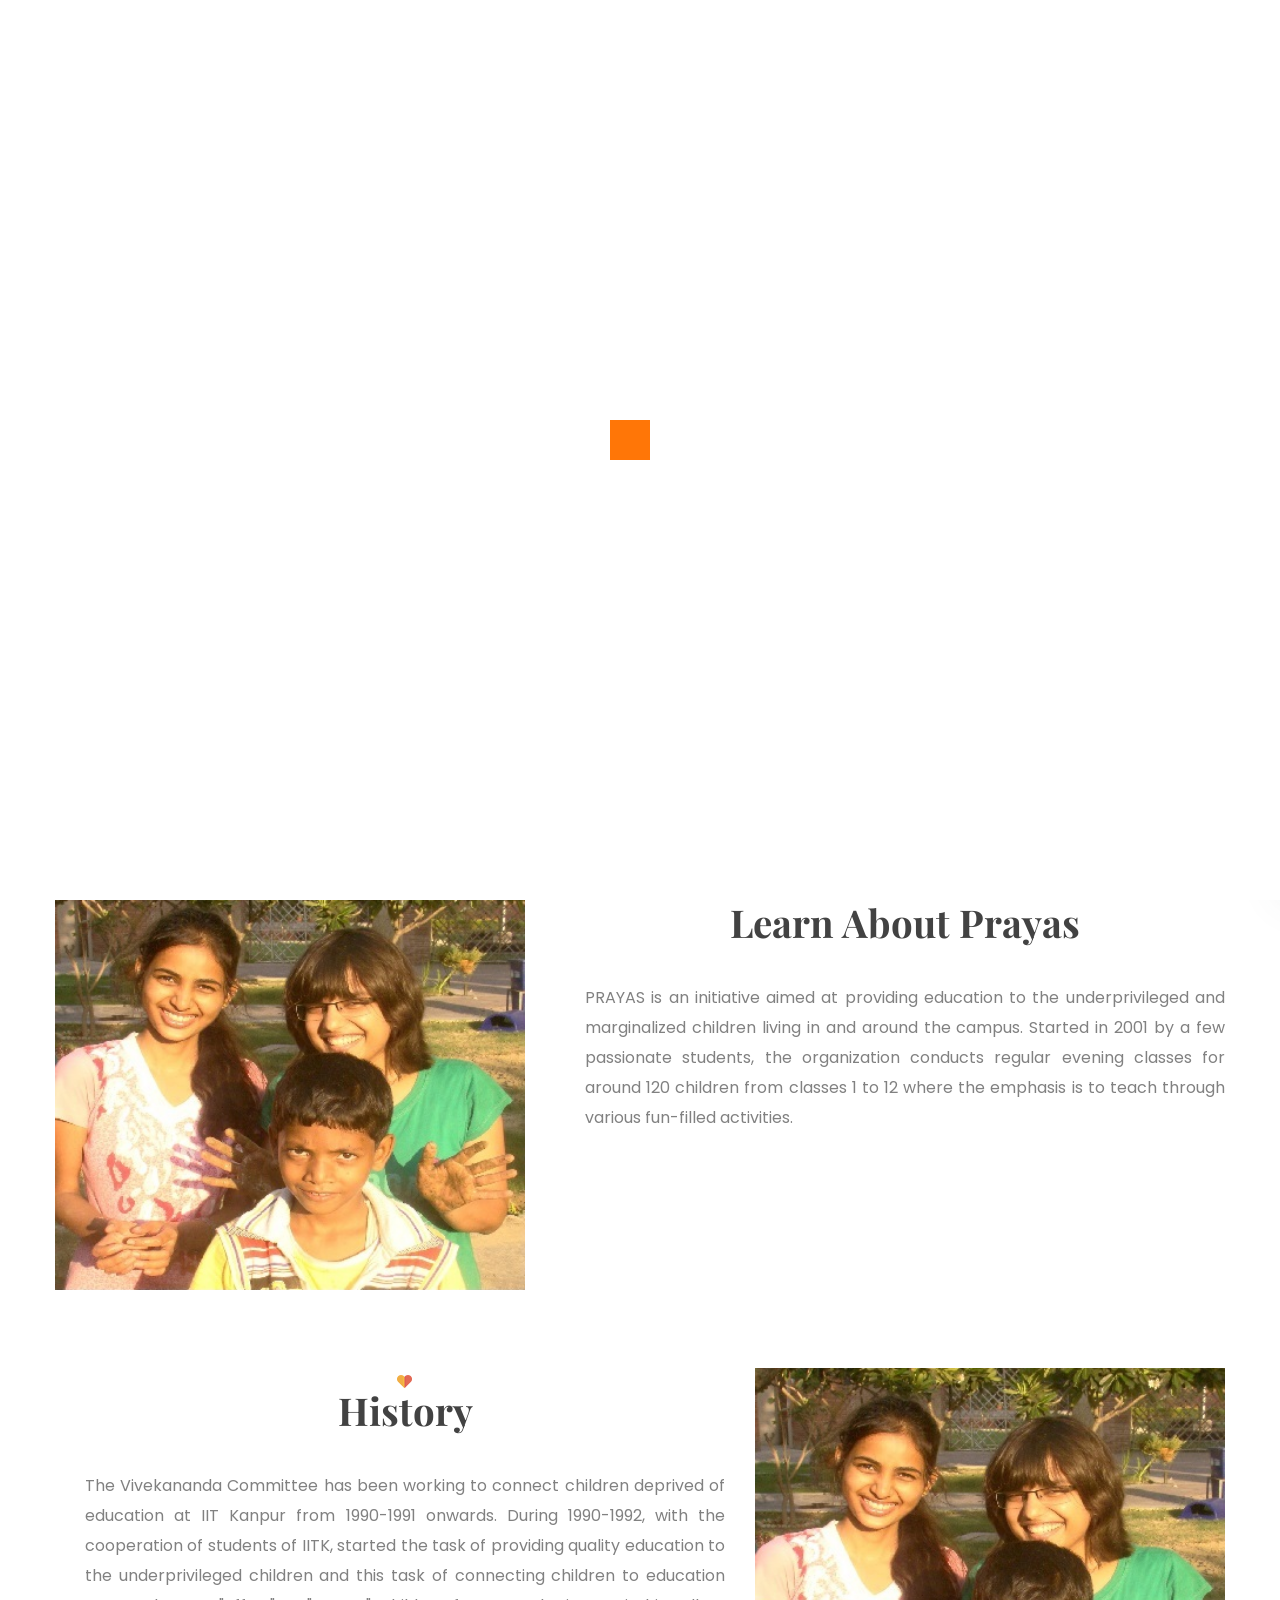
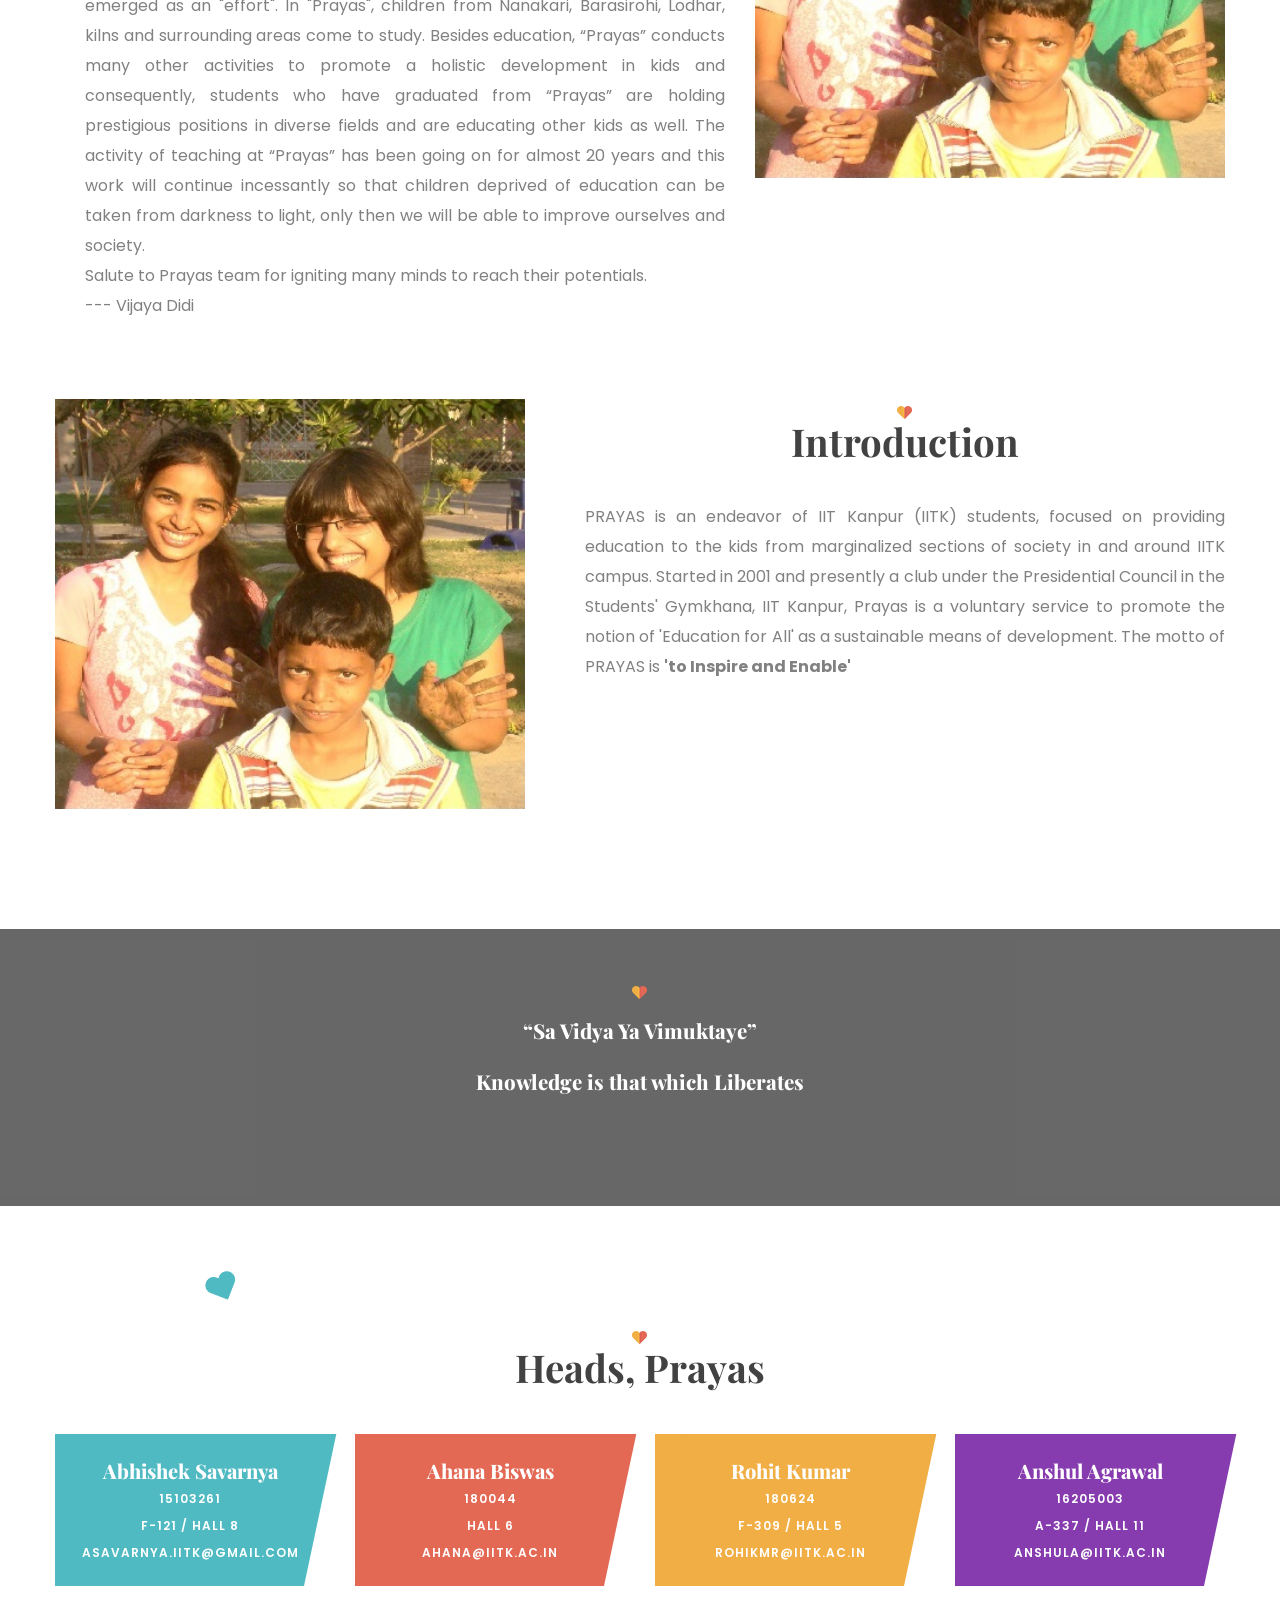
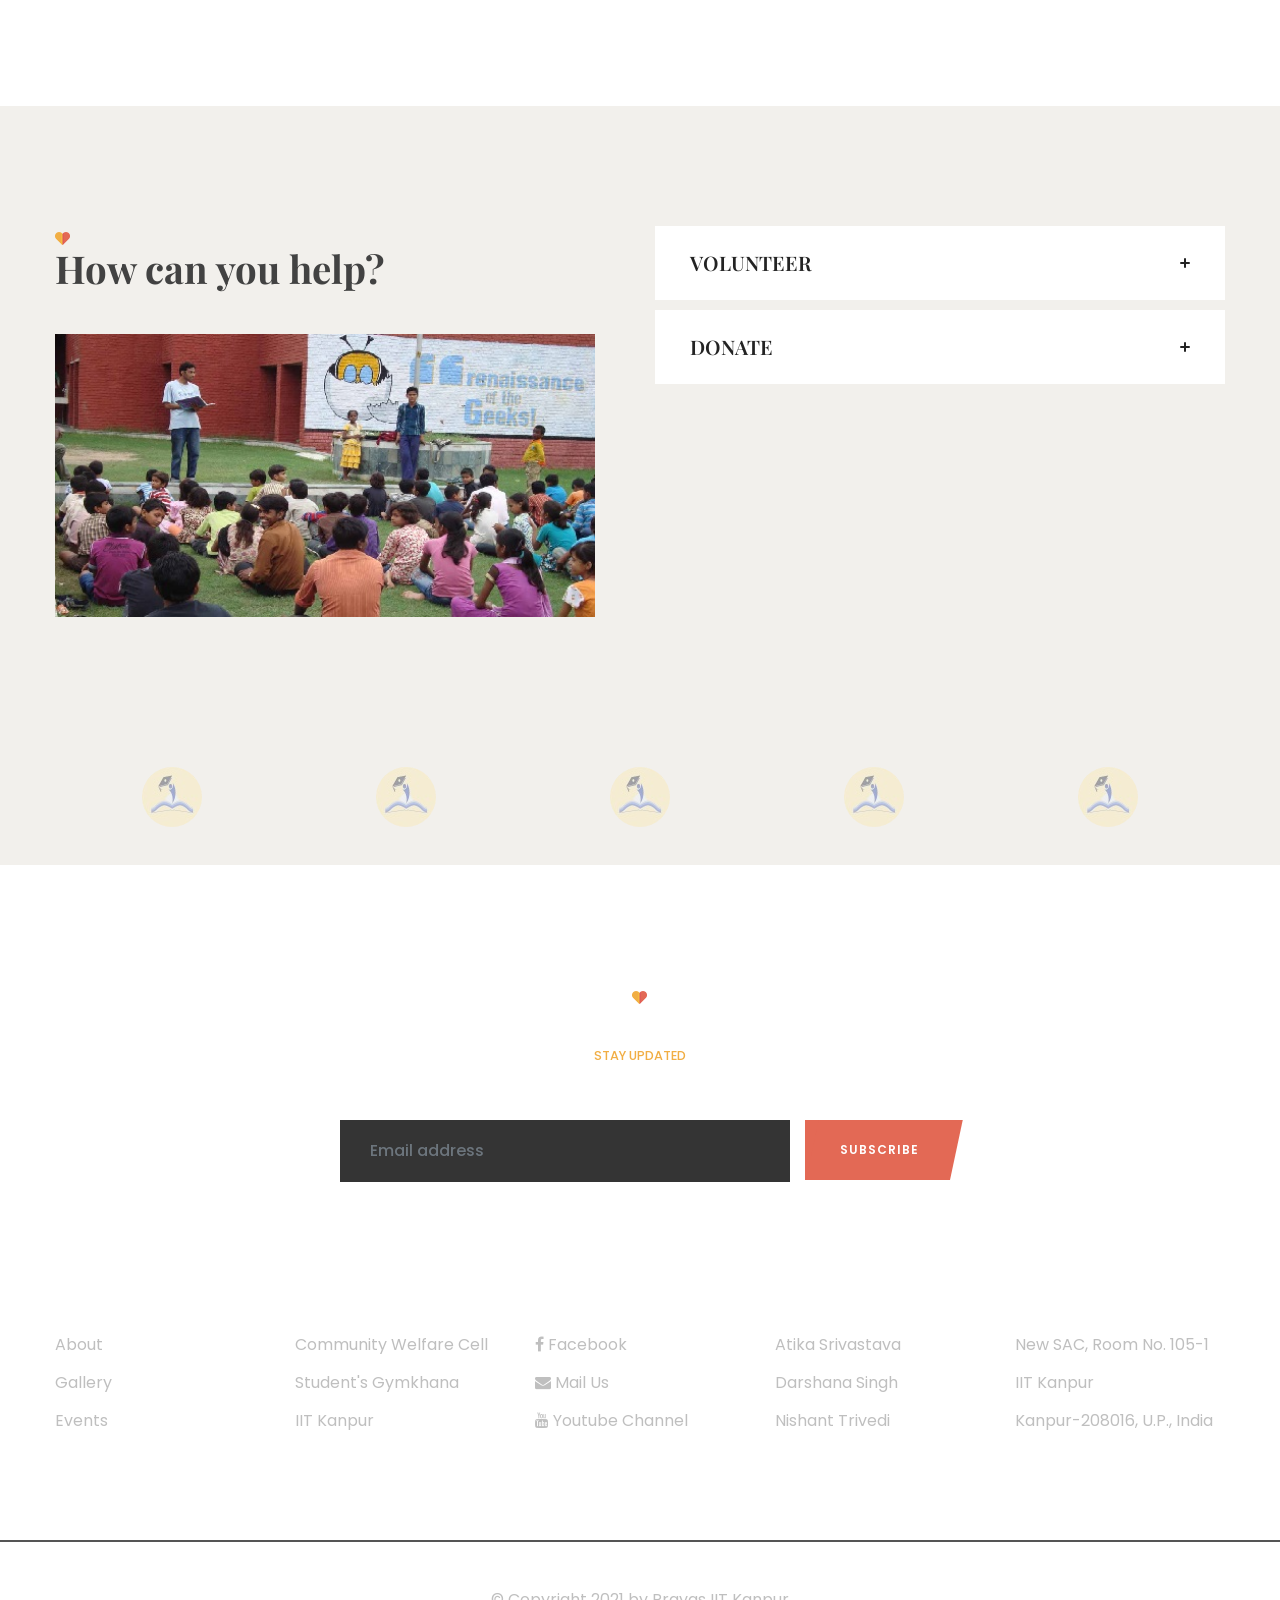
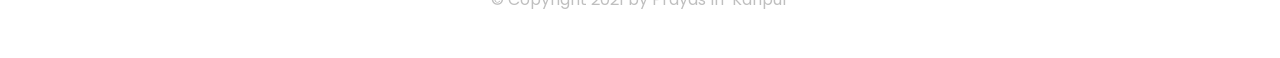
==== commit f477456e: "About Updated" ====
--- a/about.html
+++ b/about.html
@@ -68,7 +68,7 @@
                     <div class="logo-action d-flex align-items-center">
                         <div class="ostion-logo">
                             <a href="index.html">
-                                <img src="images/logo.png" alt="Prayas" title="Prayas">
+                                <img src="images/logo.png" alt="Prayas" title="Prayas" style="border-radius:50%;">
                             </a>
                         </div><!-- .ostion-logo -->
                         <!-- <div class="header-btn ml-auto">
@@ -241,8 +241,56 @@
                             <img src="images/section-icon.png" alt="section-icon">
                         </div>
                         <h2 class="section__title text-center">Learn About Prayas</h2>
-                       <p class="section__desc">
+                       <p class="section__desc" style="text-align:justify;">
                            PRAYAS is an initiative aimed at providing education to the underprivileged and marginalized children living in and around the campus. Started in 2001 by a few passionate students, the organization conducts regular evening classes for around 120 children from classes 1 to 12 where the emphasis is to teach through various fun-filled activities.
+                       </p>
+                    </div><!-- end section-heading -->
+                </div>
+            </div><!-- end col-lg-7 -->
+            <div class="col-lg-12">
+                <div style="visibility:hidden;">
+                    abc<br>abc<br>abc
+                </div><!-- end about-large-img-->
+            </div><!-- end col-lg-12 -->
+            <div class="col-lg-7">
+                <div class="about-heading">
+                    <div class="section-heading">
+                        <div class="section-icon text-center">
+                            <img src="images/section-icon.png" alt="section-icon">
+                        </div>
+                        <h2 class="section__title text-center">History</h2>
+                       <p class="section__desc" style="text-align:justify;">
+                           The Vivekananda Committee has been working to connect children deprived of education at IIT Kanpur from 1990-1991 onwards. During 1990-1992, with the cooperation of students of IITK, started the task of providing quality education to the underprivileged children and this task of connecting children to education emerged as an "effort". In "Prayas", children from Nanakari, Barasirohi, Lodhar, kilns and surrounding areas come to study. Besides education, “Prayas” conducts many other activities to promote a holistic development in kids and consequently, students who have graduated from “Prayas” are holding prestigious positions in diverse fields and are educating other kids as well. The activity of teaching at “Prayas” has been going on for almost 20 years and this work will continue incessantly so that children deprived of education can be taken from darkness to light, only then we will be able to improve ourselves and society.
+                            <br>Salute to Prayas team for igniting many minds to reach their potentials.<br>
+                            --- Vijaya Didi
+                       </p>
+                    </div><!-- end section-heading -->
+                </div>
+            </div><!-- end col-lg-7 -->
+            <div class="col-lg-5">
+                <div class="about-semi-img">
+                    <img src="images/about-img2.jpg" alt="">
+                </div>
+            </div><!-- end col-lg-5 -->
+            <div class="col-lg-12">
+                <div style="visibility:hidden;">
+                    abc<br>abc<br>abc
+                </div><!-- end about-large-img-->
+            </div><!-- end col-lg-12 -->
+            <div class="col-lg-5">
+                <div class="about-semi-img">
+                    <img src="images/about-img2.jpg" alt="">
+                </div>
+            </div><!-- end col-lg-5 -->
+            <div class="col-lg-7">
+                <div class="about-heading">
+                    <div class="section-heading">
+                        <div class="section-icon text-center">
+                            <img src="images/section-icon.png" alt="section-icon">
+                        </div>
+                        <h2 class="section__title text-center">Introduction</h2>
+                       <p class="section__desc" style="text-align:justify;">
+                           PRAYAS is an endeavor of IIT Kanpur (IITK) students, focused on providing education to the kids from marginalized sections of society in and around IITK campus. Started in 2001 and presently a club under the Presidential Council in the Students' Gymkhana, IIT Kanpur, Prayas is a voluntary service to promote the notion of 'Education for All' as a sustainable means of development. The motto of PRAYAS is <b>'to Inspire and Enable'</b>
                        </p>
                     </div><!-- end section-heading -->
                 </div>
@@ -265,7 +313,7 @@
                     <div class="section-icon">
                         <img src="images/section-icon.png" alt="section-icon">
                     </div>
-                    <h2 class="section__title text__white">"Good teaching is one-fourth preparation and three-fourths theater".<br/> -Gail Godwin</h2>
+                    <h2 class="section__title text__white">“Sa Vidya Ya Vimuktaye” <br> Knowledge is that which Liberates</h2>
                 </div><!-- end section-heading -->
             </div><!-- end col-lg-12 -->
         </div><!-- end row -->
@@ -614,61 +662,56 @@
             </div><!-- end row -->
         </div><!-- end container -->
     </div><!-- end newsletter-area -->
-    <div class="footer-top">
+       <div class="footer-top">
         <div class="container">
             <div class="row footer-widget-wrap">
                 <div class="col footer-item footer-item1">
-                    <h3 class="widget__title">about</h3>
+                    <h3 class="widget__title">learn more</h3>
                     <ul class="foot__links">
-                        <li><a href="#">causes</a></li>
-                        <li><a href="#">about</a></li>
-                        <li><a href="#">New Campaign</a></li>
-                        <li><a href="#">Site Map</a></li>
-                        <li><a href="#">Events</a></li>
+    
+                        <li><a href="about.html">about</a></li>
+                        <li><a href="gallery.html">Gallery</a></li>
+                        <li><a href="events.html">Events</a></li>
+            
                     </ul>
                 </div><!-- end footer-item -->
                 <div class="col footer-item footer-item2">
-                    <h3 class="widget__title">explore</h3>
+                    <h3 class="widget__title">External links</h3>
                     <ul class="foot__links">
-                        <li><a href="#">Press Release</a></li>
-                        <li><a href="#">contact</a></li>
-                        <li><a href="#">Blog Posts</a></li>
-                        <li><a href="#">Social Connect</a></li>
-                        <li><a href="#">Help Topics</a></li>
+                        <li><a href="https://cwciitk.wordpress.com/" target="_blank">Community Welfare Cell</a></li>
+                        <li><a href="https://students.iitk.ac.in/" target="_blank">Student's Gymkhana</a></li>
+                        <li><a href="https://www.iitk.ac.in/" target="_blank">IIT Kanpur</a></li>
                     </ul>
                 </div><!-- end footer-item -->
                 <div class="col footer-item footer-item3">
-                    <h3 class="widget__title">links</h3>
+                    <h3 class="widget__title">Reach us</h3>
                     <ul class="foot__links">
-                        <li><a href="#">Podcasts</a></li>
-                        <li><a href="#">Privacy Policy</a></li>
-                        <li><a href="#">Videos</a></li>
-                        <li><a href="#">Terms of Use</a></li>
+                        <li><a href="www.facebook.com/prayasiitk" target="_blank"><i class="fa fa-facebook"></i> Facebook</a></li>
+                        <li><a href="mailto:prayas.iitk@gmail.com"><i class="fa fa-envelope"></i> Mail us</a></li>
+                        <li><a href="https://www.youtube.com/channel/UCxyM3G5ftcGQyMdPqkBprdg" target="_blank"><i class="fa fa-youtube"></i> Youtube channel</a></li>
                     </ul>
                 </div><!-- end footer-item -->
                 <div class="col footer-item footer-item3">
-                    <h3 class="widget__title">blog</h3>
-                    <ul class="foot__links">
-                        <li><a href="#">Care for All People</a></li>
-                        <li><a href="#">Build school for kids</a></li>
-                        <li><a href="#">Being Volunteer</a></li>
-                        <li><a href="#">Raise fund to help</a></li>
+                    <h3 class="widget__title">Coordinators</h3>
+                    <ul class="contact_info">
+                        <li><a href="mailto:atika@iitk.ac.in">Atika Srivastava</a></li>
+                        <li><a href="mailto:darshana@iitk.ac.in">Darshana Singh</a></li>
+                        <li><a href="mailto:nishantt@iitk.ac.in">Nishant Trivedi</a></li>
                     </ul>
                 </div><!-- end footer-item -->
                 <div class="col footer-item footer-item4">
                     <h3 class="widget__title">contact</h3>
-                    <ul class="contact__info">
-                        <li>660 Broklyn Street, 88 New York</li>
-                        <li><a href="mailto:needhelp@oxpitan.com">needhelp@oxpitan.com</a></li>
-                        <li><a href="tel:6668880000">666 888 0000</a></li>
+                    <ul class="foot__links">
+                    <li>
+                    <a href="https://goo.gl/maps/6U5sLNLw563PSAZc7" target="_blank">
+                        <p>
+                            New SAC, Room No. 105-1<br>
+                            IIT Kanpur<br>
+                            Kanpur-208016, U.P., India
+                        </p>
+                    </a>
+                    </li>
                     </ul>
-                    <div class="footer__social">
-                        <ul>
-                            <li><a href="#"><i class="fa fa-twitter"></i></a></li>
-                            <li><a href="#"><i class="fa fa-facebook"></i></a></li>
-                            <li><a href="#"><i class="fa fa-pinterest"></i></a></li>
-                            <li><a href="#"><i class="fa fa-instagram"></i></a></li>
-                        </ul>
                     </div>
                 </div><!-- end footer-item -->
             </div><!-- end row -->
--- a/css/style.css
+++ b/css/style.css
@@ -355,7 +355,7 @@
 	padding-top: 2px;
 	padding-left: 5px;
 	width: 40px;
-	height: 40px;
+	height: auto;
 }
 .header-area .header-top .ostion-top-wrap .ostion-logo a {
     display: table-cell;
@@ -471,7 +471,7 @@
     font-size: 16px;
     font-weight: 500;
     display: block;
-    margin: 0 22px;
+    margin: 10px 22px 0px 22px;
     padding-bottom: 17px;
     -webkit-transition: 0.3s ease;
     -moz-transition: 0.3s ease;
